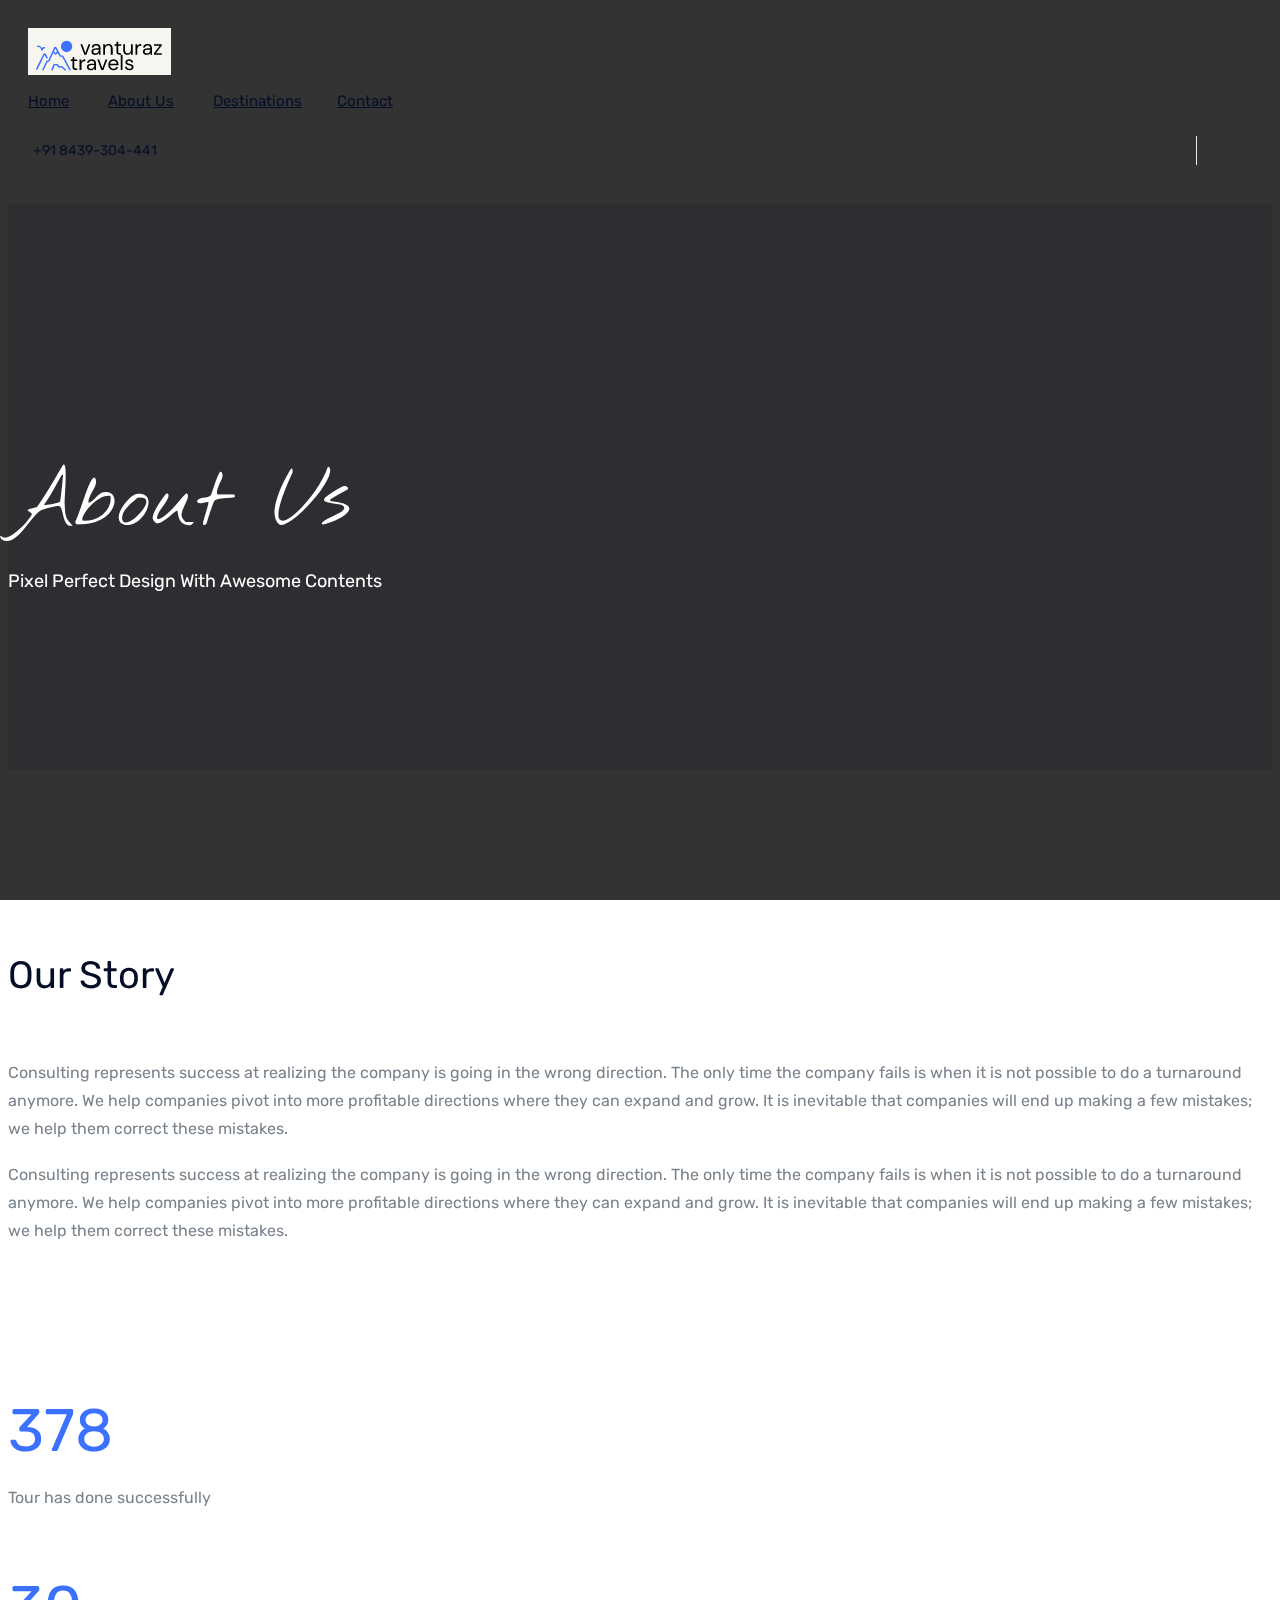
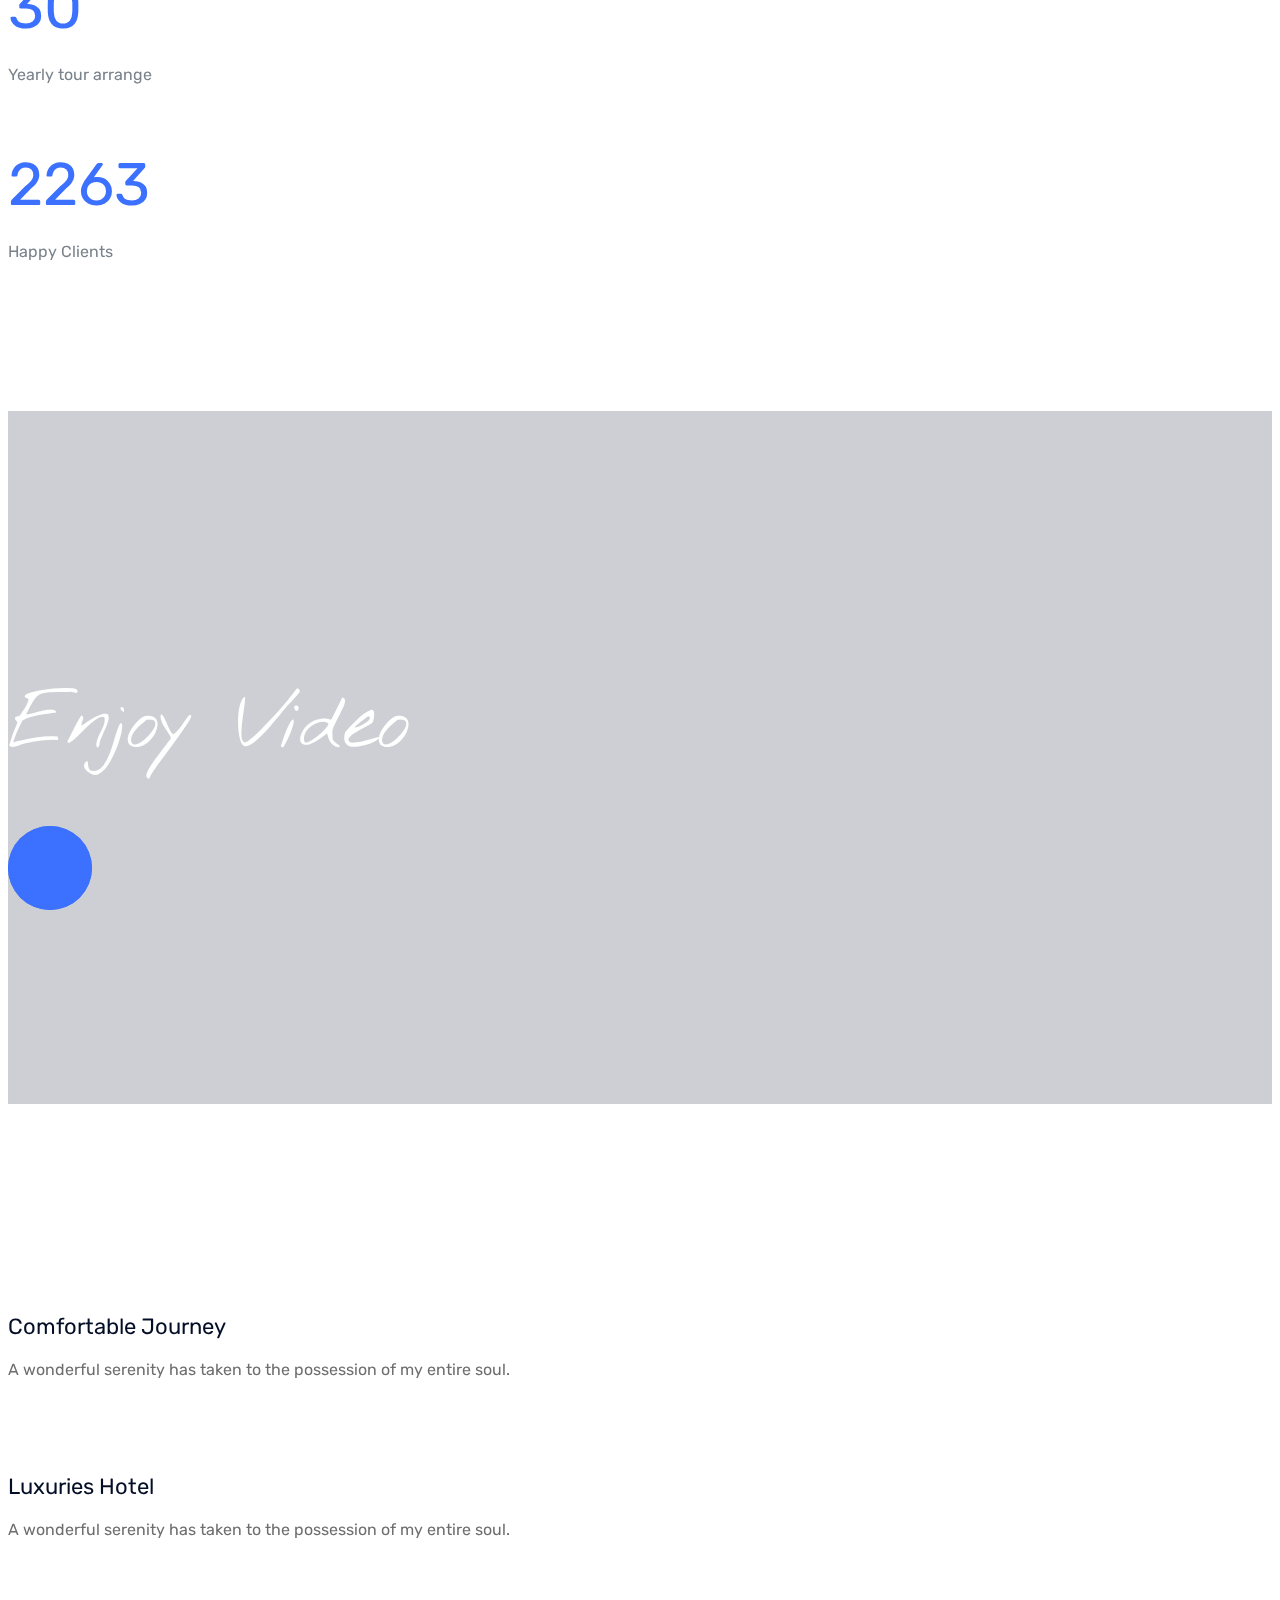
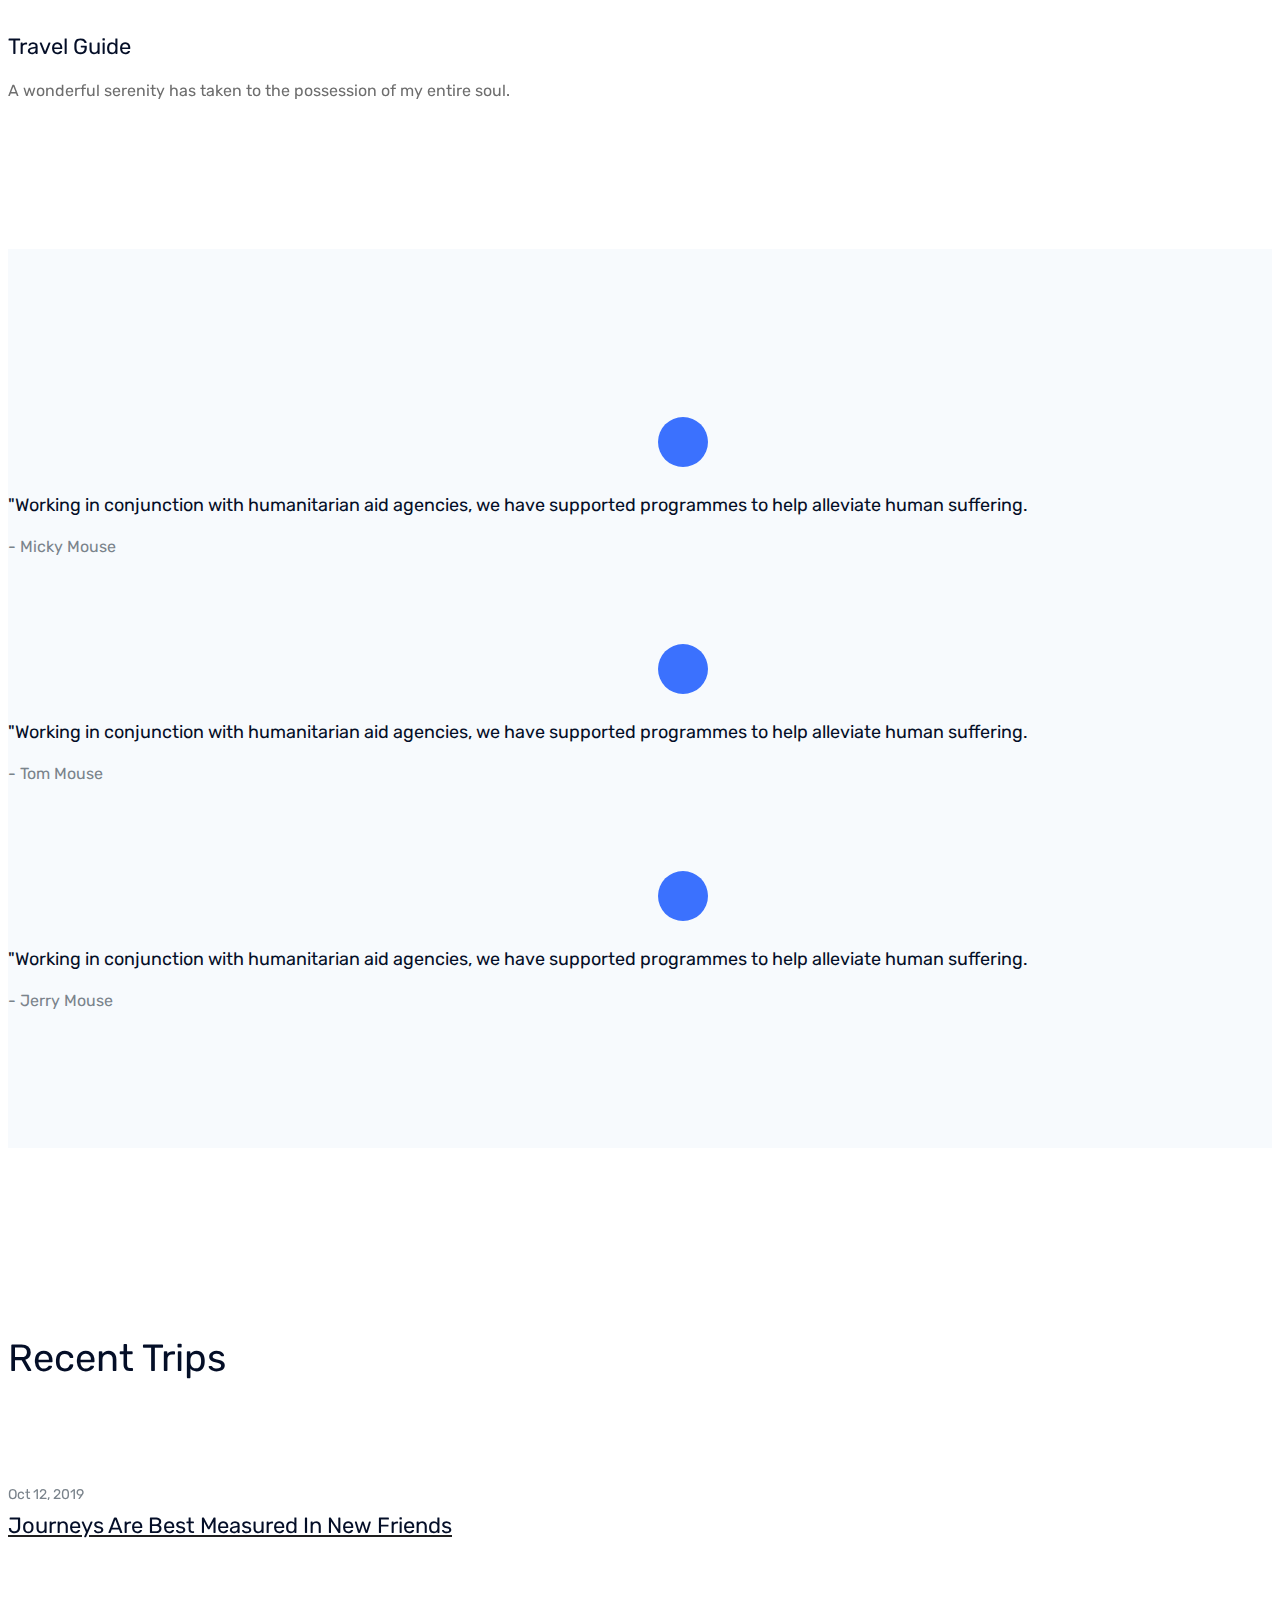
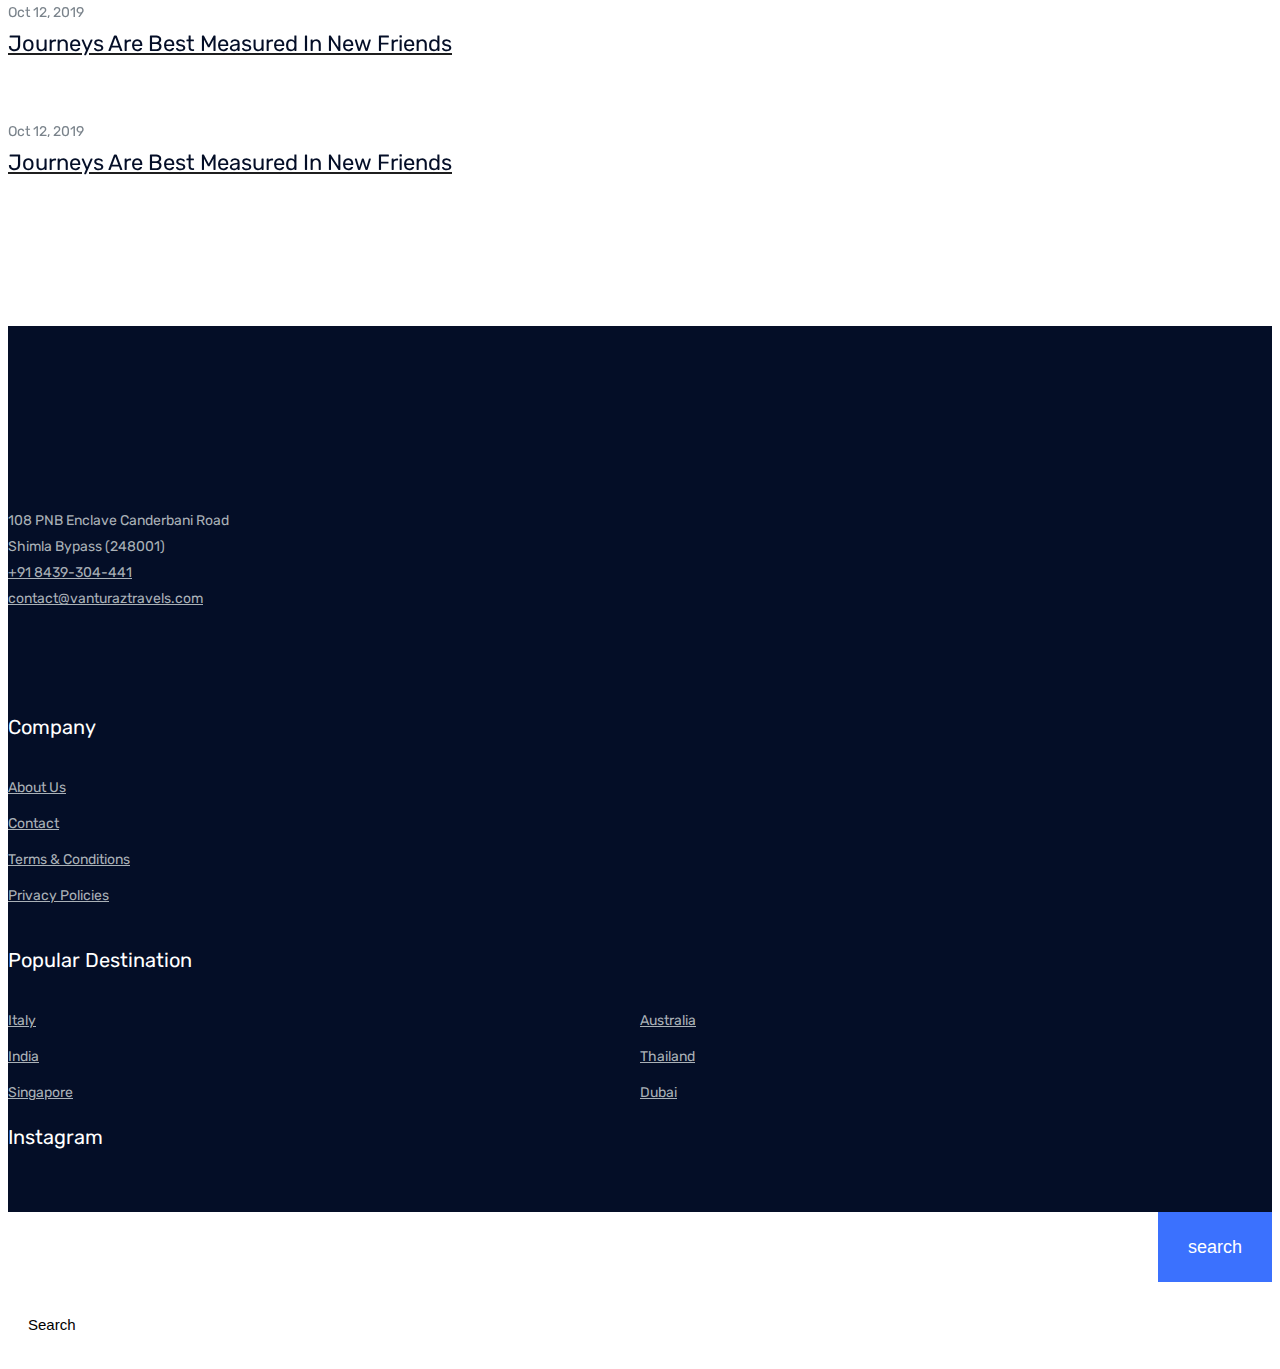
==== about.html @ b67395ca "Web Updates" ====
<!doctype html>
<html class="no-js" lang="zxx">

<head>
    <meta charset="utf-8">
    <meta http-equiv="x-ua-compatible" content="ie=edge">
    <title>Travelo</title>
    <meta name="description" content="">
    <meta name="viewport" content="width=device-width, initial-scale=1">

    <!-- <link rel="manifest" href="site.webmanifest"> -->
    <link rel="shortcut icon" type="image/x-icon" href="img/favicon.png">
    <!-- Place favicon.ico in the root directory -->

    <!-- CSS here -->
    <link rel="stylesheet" href="css/bootstrap.min.css">
    <link rel="stylesheet" href="css/owl.carousel.min.css">
    <link rel="stylesheet" href="css/magnific-popup.css">
    <link rel="stylesheet" href="css/font-awesome.min.css">
    <link rel="stylesheet" href="css/themify-icons.css">
    <link rel="stylesheet" href="css/nice-select.css">
    <link rel="stylesheet" href="css/flaticon.css">
    <link rel="stylesheet" href="css/gijgo.css">
    <link rel="stylesheet" href="css/animate.css">
    <link rel="stylesheet" href="css/slick.css">
    <link rel="stylesheet" href="css/slicknav.css">
    <link rel="stylesheet" href="https://ajax.googleapis.com/ajax/libs/jqueryui/1.11.2/themes/smoothness/jquery-ui.css">

    <link rel="stylesheet" href="css/style.css">
    <!-- <link rel="stylesheet" href="css/responsive.css"> -->
</head>

<body>
    <!--[if lte IE 9]>
            <p class="browserupgrade">You are using an <strong>outdated</strong> browser. Please <a href="https://browsehappy.com/">upgrade your browser</a> to improve your experience and security.</p>
        <![endif]-->

    <!-- header-start -->
    <header>
        <div class="header-area ">
            <div id="sticky-header" class="main-header-area">
                <div class="container-fluid">
                    <div class="header_bottom_border">
                        <div class="row align-items-center">
                            <div class="col-xl-2 col-lg-2">
                                <div class="logo">
                                    <a href="index.html">
                                        <img src="img/logo.png" alt="">
                                    </a>
                                </div>
                            </div>
                            <div class="col-xl-6 col-lg-6">
                                <div class="main-menu  d-none d-lg-block">
                                    <nav>
                                        <ul id="navigation">
                                            <li><a class="active" href="index.html">Home</a></li>
                                            <li><a href="about.html">About Us</a></li>
                                            <li><a class="" href="travel-destination.html">Destinations</a></l /li>
                                                <!-- <li><a href="#">pages <i class="ti-angle-down"></i></a>
                                                    <ul class="submenu">
                                                            <li><a href="destination_details.html">Destinations details</a></li>
                                                            <li><a href="elements.html">elements</a></li>
                                                    </ul>
                                                </li> -->
                                                <!-- <li><a href="#">blog <i class="ti-angle-down"></i></a>
                                                    <ul class="submenu">
                                                        <li><a href="blog.html">blog</a></li>
                                                        <li><a href="single-blog.html">single-blog</a></li>
                                                    </ul>
                                                </li> -->
                                            <li><a href="contact.html">Contact</a></li>
                                        </ul>
                                    </nav>
                                </div>
                            </div>
                            <div class="col-xl-4 col-lg-4 d-none d-lg-block">
                                <div class="social_wrap d-flex align-items-center justify-content-end">
                                    <div class="number">
                                        <p> <i class="fa fa-phone"></i> +91 8439-304-441</p>
                                    </div>
                                    <div class="social_links d-none d-xl-block">
                                        <ul>
                                            <li><a href="#"> <i class="fa fa-instagram"></i> </a></li>
                                            <li><a href="#"> <i class="fa fa-linkedin"></i> </a></li>
                                            <li><a href="#"> <i class="fa fa-facebook"></i> </a></li>
                                            <li><a href="#"> <i class="fa fa-google-plus"></i> </a></li>
                                        </ul>
                                    </div>
                                </div>
                            </div>
                            <!-- <div class="seach_icon">
                                    <a data-toggle="modal" data-target="#exampleModalCenter" href="#">
                                        <i class="fa fa-search"></i>
                                    </a>
                                </div> -->
                            <div class="col-12">
                                <div class="mobile_menu d-block d-lg-none"></div>
                            </div>
                        </div>
                    </div>
    
                </div>
            </div>
        </div>
    </header>
    <!-- header-end -->

    <!-- bradcam_area  -->
    <div class="bradcam_area bradcam_bg_3">
        <div class="container">
            <div class="row">
                <div class="col-xl-12">
                    <div class="bradcam_text text-center">
                        <h3>About Us</h3>
                        <p>Pixel perfect design with awesome contents</p>
                    </div>
                </div>
            </div>
        </div>
    </div>
    <!--/ bradcam_area  -->
    
    <div class="about_story">
        <div class="container">
            <div class="row">
                <div class="col-lg-12">
                    <div class="story_heading">
                        <h3>Our Story</h3>
                    </div>
                    <div class="row">
                        <div class="col-lg-11 offset-lg-1">
                            <div class="story_info">
                                <div class="row">
                                    <div class="col-lg-9">
                                        <p>Consulting represents success at realizing the company is going in the wrong direction. The only time the company fails is when it is not possible to do a turnaround anymore. We help companies pivot into more profitable directions where they can expand and grow. It is inevitable that companies will end up making a few mistakes; we help them correct these mistakes.</p>
                                <p>Consulting represents success at realizing the company is going in the wrong direction. The only time the company fails is when it is not possible to do a turnaround anymore. We help companies pivot into more profitable directions where they can expand and grow. It is inevitable that companies will end up making a few mistakes; we help them correct these mistakes.</p>
                                    </div>
                                </div>
                            </div>
                            <div class="story_thumb">
                                <div class="row">
                                    <div class="col-lg-5 col-md-6">
                                        <div class="thumb padd_1">
                                            <img src="img/about/1.png" alt="">
                                        </div>
                                    </div>
                                    <div class="col-lg-6 col-md-6">
                                        <div class="thumb">
                                            <img src="img/about/2.png" alt="">
                                        </div>
                                    </div>
                                </div>
                            </div>
                            <div class="counter_wrap">
                                <div class="row">
                                    <div class="col-lg-4 col-md-4">
                                        <div class="single_counter text-center">
                                            <h3  class="counter">378</h3>
                                            <p>Tour has done successfully</p>
                                        </div>
                                    </div>
                                    <div class="col-lg-4 col-md-4">
                                        <div class="single_counter text-center">
                                            <h3 class="counter">30</h3>
                                            <p>Yearly tour arrange</p>
                                        </div>
                                    </div>
                                    <div class="col-lg-4 col-md-4">
                                        <div class="single_counter text-center">
                                            <h3 class="counter">2263</h3>
                                            <p>Happy Clients</p>
                                        </div>
                                    </div>
                                </div>
                            </div>
                        </div>
                    </div>
                </div>
            </div>
        </div>
    </div>

    <div class="video_area video_bg overlay">
        <div class="container">
            <div class="row">
                <div class="col-lg-12">
                    <div class="video_wrap text-center">
                        <h3>Enjoy Video</h3>
                        <div class="video_icon">
                            <a class="popup-video video_play_button" href="https://www.youtube.com/watch?v=f59dDEk57i0">
                                <i class="fa fa-play"></i>
                            </a>
                        </div>
                    </div>
                </div>
            </div>
        </div>
    </div>


    <div class="travel_variation_area">
        <div class="container">
            <div class="row">
                <div class="col-lg-4 col-md-6">
                    <div class="single_travel text-center">
                        <div class="icon">
                            <img src="img/svg_icon/1.svg" alt="">
                        </div>
                        <h3>Comfortable Journey</h3>
                        <p>A wonderful serenity has taken to the possession of my entire soul.</p>
                    </div>
                </div>
                <div class="col-lg-4 col-md-6">
                    <div class="single_travel text-center">
                        <div class="icon">
                            <img src="img/svg_icon/2.svg" alt="">
                        </div>
                        <h3>Luxuries Hotel</h3>
                        <p>A wonderful serenity has taken to the possession of my entire soul.</p>
                    </div>
                </div>
                <div class="col-lg-4 col-md-6">
                    <div class="single_travel text-center">
                        <div class="icon">
                            <img src="img/svg_icon/3.svg" alt="">
                        </div>
                        <h3>Travel Guide</h3>
                        <p>A wonderful serenity has taken to the possession of my entire soul.</p>
                    </div>
                </div>
            </div>
        </div>
    </div>


    <!-- testimonial_area  -->
    <div class="testimonial_area">
        <div class="container">
            <div class="row">
                <div class="col-xl-12">
                    <div class="testmonial_active owl-carousel">
                        <div class="single_carousel">
                            <div class="row justify-content-center">
                                <div class="col-lg-8">
                                    <div class="single_testmonial text-center">
                                        <div class="author_thumb">
                                            <img src="img/testmonial/author.png" alt="">
                                        </div>
                                        <p>"Working in conjunction with humanitarian aid agencies, we have supported programmes to help alleviate human suffering.</p>
                                        <div class="testmonial_author">
                                            <h3>- Micky Mouse</h3>
                                        </div>
                                    </div>
                                </div>
                            </div>
                        </div>
                        <div class="single_carousel">
                            <div class="row justify-content-center">
                                <div class="col-lg-8">
                                    <div class="single_testmonial text-center">
                                        <div class="author_thumb">
                                            <img src="img/testmonial/author.png" alt="">
                                        </div>
                                        <p>"Working in conjunction with humanitarian aid agencies, we have supported programmes to help alleviate human suffering.</p>
                                        <div class="testmonial_author">
                                            <h3>- Tom Mouse</h3>
                                        </div>
                                    </div>
                                </div>
                            </div>
                        </div>
                        <div class="single_carousel">
                            <div class="row justify-content-center">
                                <div class="col-lg-8">
                                    <div class="single_testmonial text-center">
                                        <div class="author_thumb">
                                            <img src="img/testmonial/author.png" alt="">
                                        </div>
                                        <p>"Working in conjunction with humanitarian aid agencies, we have supported programmes to help alleviate human suffering.</p>
                                        <div class="testmonial_author">
                                            <h3>- Jerry Mouse</h3>
                                        </div>
                                    </div>
                                </div>
                            </div>
                        </div>
                    </div>
                </div>
            </div>
        </div>
    </div>
    <!-- /testimonial_area  -->


    <div class="recent_trip_area">
        <div class="container">
            <div class="row justify-content-center">
                <div class="col-lg-6">
                    <div class="section_title text-center mb_70">
                        <h3>Recent Trips</h3>
                    </div>
                </div>
            </div>
            <div class="row">
                <div class="col-lg-4 col-md-6">
                    <div class="single_trip">
                        <div class="thumb">
                            <img src="img/trip/1.png" alt="">
                        </div>
                        <div class="info">
                            <div class="date">
                                <span>Oct 12, 2019</span>
                            </div>
                            <a href="#">
                                <h3>Journeys Are Best Measured In
                                    New Friends</h3>
                            </a>
                        </div>
                    </div>
                </div>
                <div class="col-lg-4 col-md-6">
                    <div class="single_trip">
                        <div class="thumb">
                            <img src="img/trip/2.png" alt="">
                        </div>
                        <div class="info">
                            <div class="date">
                                <span>Oct 12, 2019</span>
                            </div>
                            <a href="#">
                                <h3>Journeys Are Best Measured In
                                    New Friends</h3>
                            </a>
                        </div>
                    </div>
                </div>
                <div class="col-lg-4 col-md-6">
                    <div class="single_trip">
                        <div class="thumb">
                            <img src="img/trip/3.png" alt="">
                        </div>
                        <div class="info">
                            <div class="date">
                                <span>Oct 12, 2019</span>
                            </div>
                            <a href="#">
                                <h3>Journeys Are Best Measured In
                                    New Friends</h3>
                            </a>
                        </div>
                    </div>
                </div>
            </div>
        </div>
    </div>



    <footer class="footer">
        <div class="footer_top">
            <div class="container">
                <div class="row">
                    <div class="col-xl-4 col-md-6 col-lg-4 ">
                        <div class="footer_widget">
                            <div class="footer_logo">
                                <a href="#">
                                    <img src="img/footer_logo.png" alt="">
                                </a>
                            </div>
                            <p>108 PNB Enclave Canderbani Road <br> Shimla Bypass (248001) <br>
                                <a href="#">+91 8439-304-441</a> <br>
                                <a href="#">contact@vanturaztravels.com</a>
                            </p>
                            <div class="socail_links">
                                <ul>
                                    <li>
                                        <a href="#">
                                            <i class="ti-facebook"></i>
                                        </a>
                                    </li>
                                    <li>
                                        <a href="#">
                                            <i class="ti-twitter-alt"></i>
                                        </a>
                                    </li>
                                    <li>
                                        <a href="#">
                                            <i class="fa fa-instagram"></i>
                                        </a>
                                    </li>
                                    <li>
                                        <a href="#">
                                            <i class="fa fa-pinterest"></i>
                                        </a>
                                    </li>
                                    <li>
                                        <a href="#">
                                            <i class="fa fa-youtube-play"></i>
                                        </a>
                                    </li>
                                </ul>
                            </div>
    
                        </div>
                    </div>
                    <div class="col-xl-2 col-md-6 col-lg-2">
                        <div class="footer_widget">
                            <h3 class="footer_title">
                                Company
                            </h3>
                            <ul class="links">
                                <li><a href="#"> About Us</a></li>
                                <li><a href="#"> Contact</a></li>
                                <li><a href="#"> Terms & Conditions</a></li>
                                <li><a href="#"> Privacy Policies</a></li>
                            </ul>
                        </div>
                    </div>
                    <div class="col-xl-3 col-md-6 col-lg-3">
                        <div class="footer_widget">
                            <h3 class="footer_title">
                                Popular destination
                            </h3>
                            <ul class="links double_links">
                                <li><a href="travel-destination.html?dest=Italy">Italy</a></li>
                                <li><a href="travel-destination.html?dest=Australia">Australia</a></li>
                                <li><a href="travel-destination.html?dest=India">India</a></li>
                                <li><a href="travel-destination.html?dest=Thailand">Thailand</a></li>
                                <li><a href="travel-destination.html?dest=Singapore">Singapore</a></li>
                                <li><a href="travel-destination.html?dest=Dubai">Dubai</a></li>
                            </ul>
                        </div>
                    </div>
                    <div class="col-xl-3 col-md-6 col-lg-3">
                        <div class="footer_widget">
                            <h3 class="footer_title">
                                Instagram
                            </h3>
                            <div class="instagram_feed">
                                <div class="single_insta">
                                    <a href="#">
                                        <img src="img/instagram/1.png" alt="">
                                    </a>
                                </div>
                                <div class="single_insta">
                                    <a href="#">
                                        <img src="img/instagram/2.png" alt="">
                                    </a>
                                </div>
                                <div class="single_insta">
                                    <a href="#">
                                        <img src="img/instagram/3.png" alt="">
                                    </a>
                                </div>
                                <div class="single_insta">
                                    <a href="#">
                                        <img src="img/instagram/4.png" alt="">
                                    </a>
                                </div>
                                <div class="single_insta">
                                    <a href="#">
                                        <img src="img/instagram/5.png" alt="">
                                    </a>
                                </div>
                                <div class="single_insta">
                                    <a href="#">
                                        <img src="img/instagram/6.png" alt="">
                                    </a>
                                </div>
                            </div>
                        </div>
                    </div>
                </div>
            </div>
        </div>
    </footer>


  <!-- Modal -->
  <div class="modal fade custom_search_pop" id="exampleModalCenter" tabindex="-1" role="dialog" aria-labelledby="exampleModalCenterTitle" aria-hidden="true">
    <div class="modal-dialog modal-dialog-centered" role="document">
      <div class="modal-content">
        <div class="serch_form">
            <input type="text" placeholder="Search" >
            <button type="submit">search</button>
        </div>
      </div>
    </div>
  </div>
    <!-- link that opens popup -->
<!--     
    <script src="https://cdnjs.cloudflare.com/ajax/libs/jquery/3.2.1/jquery.min.js"></script>
    <script src="https://static.codepen.io/assets/common/stopExecutionOnTimeout-de7e2ef6bfefd24b79a3f68b414b87b8db5b08439cac3f1012092b2290c719cd.js"></script>

    <script src=" https://cdnjs.cloudflare.com/ajax/libs/jqueryui/1.12.1/jquery-ui.min.js"> </script> -->
    <!-- JS here -->
    <script src="js/vendor/modernizr-3.5.0.min.js"></script>
    <script src="js/vendor/jquery-1.12.4.min.js"></script>
    <script src="js/popper.min.js"></script>
    <script src="js/bootstrap.min.js"></script>
    <script src="js/owl.carousel.min.js"></script>
    <script src="js/isotope.pkgd.min.js"></script>
    <script src="js/ajax-form.js"></script>
    <script src="js/waypoints.min.js"></script>
    <script src="js/jquery.counterup.min.js"></script>
    <script src="js/imagesloaded.pkgd.min.js"></script>
    <script src="js/scrollIt.js"></script>
    <script src="js/jquery.scrollUp.min.js"></script>
    <script src="js/wow.min.js"></script>
    <script src="js/nice-select.min.js"></script>
    <script src="js/jquery.slicknav.min.js"></script>
    <script src="js/jquery.magnific-popup.min.js"></script>
    <script src="js/plugins.js"></script>
    <script src="js/gijgo.min.js"></script>
    <script src="js/slick.min.js"></script>
   

    
    <!--contact js-->
    <script src="js/contact.js"></script>
    <script src="js/jquery.ajaxchimp.min.js"></script>
    <script src="js/jquery.form.js"></script>
    <script src="js/jquery.validate.min.js"></script>
    <script src="js/mail-script.js"></script>


    <script src="js/main.js"></script>
    <script>
        $('#datepicker').datepicker({
            iconsLibrary: 'fontawesome',
            icons: {
             rightIcon: '<span class="fa fa-caret-down"></span>'
         }
        });
    </script>
</body>

</html>
---- css/style.css ----
@import url("https://fonts.googleapis.com/css?family=Nothing+You+Could+Do|Rubik:300,300i,400,400i,500,500i,700,700i,900,900i&display=swap");
@import url("https://fonts.googleapis.com/css?family=Nothing+You+Could+Do|Rubik:300,300i,400,400i,500,500i,700,700i,900,900i&display=swap");
/* line 1, ../../Arafath/CL/December/231. Travel-02/HTML/scss/_extend.scss */
.flex-center-start {
  display: -webkit-box;
  display: -ms-flexbox;
  display: flex;
  -webkit-box-align: center;
  -ms-flex-align: center;
  align-items: center;
  -webkit-box-pack: start;
  -ms-flex-pack: start;
  justify-content: start;
}

/* Normal desktop :1200px. */
/* Normal desktop :992px. */
/* Tablet desktop :768px. */
/* small mobile :320px. */
/* Large Mobile :480px. */
/* 1. Theme default css */
/* Normal desktop :1200px. */
/* Normal desktop :992px. */
/* Tablet desktop :768px. */
/* small mobile :320px. */
/* Large Mobile :480px. */
/* line 6, ../../Arafath/CL/December/231. Travel-02/HTML/scss/theme-default.scss */
body {
  font-family: "Rubik", sans-serif;
  font-weight: normal;
  font-style: normal;
}

/* line 13, ../../Arafath/CL/December/231. Travel-02/HTML/scss/theme-default.scss */
.img {
  max-width: 100%;
  -webkit-transition: 0.3s;
  -moz-transition: 0.3s;
  -o-transition: 0.3s;
  transition: 0.3s;
}

/* line 17, ../../Arafath/CL/December/231. Travel-02/HTML/scss/theme-default.scss */
a,
.button {
  -webkit-transition: 0.3s;
  -moz-transition: 0.3s;
  -o-transition: 0.3s;
  transition: 0.3s;
}

/* line 21, ../../Arafath/CL/December/231. Travel-02/HTML/scss/theme-default.scss */
a:focus,
.button:focus, button:focus {
  text-decoration: none;
  outline: none;
}

/* line 26, ../../Arafath/CL/December/231. Travel-02/HTML/scss/theme-default.scss */
a:focus {
  text-decoration: none;
}

/* line 29, ../../Arafath/CL/December/231. Travel-02/HTML/scss/theme-default.scss */
a:focus,
a:hover,
.portfolio-cat a:hover,
.footer -menu li a:hover {
  text-decoration: none;
}

/* line 35, ../../Arafath/CL/December/231. Travel-02/HTML/scss/theme-default.scss */
a,
button {
  color: #1F1F1F;
  outline: medium none;
}

/* line 40, ../../Arafath/CL/December/231. Travel-02/HTML/scss/theme-default.scss */
h1, h2, h3, h4, h5 {
  font-family: "Rubik", sans-serif;
  color: #001D38;
}

/* line 44, ../../Arafath/CL/December/231. Travel-02/HTML/scss/theme-default.scss */
h1 a,
h2 a,
h3 a,
h4 a,
h5 a,
h6 a {
  color: inherit;
}

/* line 53, ../../Arafath/CL/December/231. Travel-02/HTML/scss/theme-default.scss */
ul {
  margin: 0px;
  padding: 0px;
}

/* line 57, ../../Arafath/CL/December/231. Travel-02/HTML/scss/theme-default.scss */
li {
  list-style: none;
}

/* line 60, ../../Arafath/CL/December/231. Travel-02/HTML/scss/theme-default.scss */
p {
  font-size: 16px;
  font-weight: 400;
  line-height: 28px;
  color: #7A838B;
  margin-bottom: 0px;
  font-family: "Rubik", sans-serif;
}

/* line 69, ../../Arafath/CL/December/231. Travel-02/HTML/scss/theme-default.scss */
label {
  color: #7e7e7e;
  cursor: pointer;
  font-size: 14px;
  font-weight: 400;
}

/* line 75, ../../Arafath/CL/December/231. Travel-02/HTML/scss/theme-default.scss */
*::-moz-selection {
  background: #444;
  color: #fff;
  text-shadow: none;
}

/* line 80, ../../Arafath/CL/December/231. Travel-02/HTML/scss/theme-default.scss */
::-moz-selection {
  background: #444;
  color: #fff;
  text-shadow: none;
}

/* line 85, ../../Arafath/CL/December/231. Travel-02/HTML/scss/theme-default.scss */
::selection {
  background: #444;
  color: #fff;
  text-shadow: none;
}

/* line 90, ../../Arafath/CL/December/231. Travel-02/HTML/scss/theme-default.scss */
*::-webkit-input-placeholder {
  color: #cccccc;
  font-size: 14px;
  opacity: 1;
}

/* line 95, ../../Arafath/CL/December/231. Travel-02/HTML/scss/theme-default.scss */
*:-ms-input-placeholder {
  color: #cccccc;
  font-size: 14px;
  opacity: 1;
}

/* line 100, ../../Arafath/CL/December/231. Travel-02/HTML/scss/theme-default.scss */
*::-ms-input-placeholder {
  color: #cccccc;
  font-size: 14px;
  opacity: 1;
}

/* line 105, ../../Arafath/CL/December/231. Travel-02/HTML/scss/theme-default.scss */
*::placeholder {
  color: #cccccc;
  font-size: 14px;
  opacity: 1;
}

/* line 111, ../../Arafath/CL/December/231. Travel-02/HTML/scss/theme-default.scss */
h3 {
  font-size: 24px;
}

/* line 115, ../../Arafath/CL/December/231. Travel-02/HTML/scss/theme-default.scss */
.mb-65 {
  margin-bottom: 67px;
}

/* line 119, ../../Arafath/CL/December/231. Travel-02/HTML/scss/theme-default.scss */
.black-bg {
  background: #020c26 !important;
}

/* line 123, ../../Arafath/CL/December/231. Travel-02/HTML/scss/theme-default.scss */
.white-bg {
  background: #ffffff;
}

/* line 126, ../../Arafath/CL/December/231. Travel-02/HTML/scss/theme-default.scss */
.gray-bg {
  background: #f5f5f5;
}

/* line 131, ../../Arafath/CL/December/231. Travel-02/HTML/scss/theme-default.scss */
.bg-img-1 {
  background-image: url(../img/slider/slider-img-1.jpg);
}

/* line 134, ../../Arafath/CL/December/231. Travel-02/HTML/scss/theme-default.scss */
.bg-img-2 {
  background-image: url(../img/background-img/bg-img-2.jpg);
}

/* line 137, ../../Arafath/CL/December/231. Travel-02/HTML/scss/theme-default.scss */
.cta-bg-1 {
  background-image: url(../img/background-img/bg-img-3.jpg);
}

/* line 142, ../../Arafath/CL/December/231. Travel-02/HTML/scss/theme-default.scss */
.overlay {
  position: relative;
  z-index: 0;
}

/* line 146, ../../Arafath/CL/December/231. Travel-02/HTML/scss/theme-default.scss */
.overlay::before {
  position: absolute;
  content: "";
  background-color: #040E27;
  top: 0;
  left: 0;
  width: 100%;
  height: 100%;
  z-index: -1;
  opacity: .1;
}

/* line 158, ../../Arafath/CL/December/231. Travel-02/HTML/scss/theme-default.scss */
.overlay2 {
  position: relative;
  z-index: 0;
}

/* line 162, ../../Arafath/CL/December/231. Travel-02/HTML/scss/theme-default.scss */
.overlay2::before {
  position: absolute;
  content: "";
  background-color: #001D38;
  top: 0;
  left: 0;
  width: 100%;
  height: 100%;
  z-index: -1;
  opacity: 0.6;
}

/* line 174, ../../Arafath/CL/December/231. Travel-02/HTML/scss/theme-default.scss */
.overlay_03 {
  position: relative;
  z-index: 0;
}

/* line 178, ../../Arafath/CL/December/231. Travel-02/HTML/scss/theme-default.scss */
.overlay_03::before {
  position: absolute;
  width: 100%;
  height: 100%;
  left: 0;
  top: 0;
  background: #001D38;
  opacity: .6;
  content: '';
  z-index: -1;
}

/* line 191, ../../Arafath/CL/December/231. Travel-02/HTML/scss/theme-default.scss */
.bradcam_overlay {
  position: relative;
  z-index: 0;
}

/* line 195, ../../Arafath/CL/December/231. Travel-02/HTML/scss/theme-default.scss */
.bradcam_overlay::before {
  position: absolute;
  content: "";
  /* Permalink - use to edit and share this gradient: https://colorzilla.com/gradient-editor/#5db2ff+0,7db9e8+100&1+24,0+96 */
  background: -moz-linear-gradient(left, #5db2ff 0%, #65b4f9 24%, rgba(124, 185, 233, 0) 96%, rgba(125, 185, 232, 0) 100%);
  /* FF3.6-15 */
  background: -webkit-linear-gradient(left, #5db2ff 0%, #65b4f9 24%, rgba(124, 185, 233, 0) 96%, rgba(125, 185, 232, 0) 100%);
  /* Chrome10-25,Safari5.1-6 */
  background: linear-gradient(to right, #5db2ff 0%, #65b4f9 24%, rgba(124, 185, 233, 0) 96%, rgba(125, 185, 232, 0) 100%);
  /* W3C, IE10+, FF16+, Chrome26+, Opera12+, Safari7+ */
  filter: progid:DXImageTransform.Microsoft.gradient( startColorstr='#5db2ff', endColorstr='#007db9e8',GradientType=1 );
  /* IE6-9 */
  top: 0;
  left: 0;
  width: 100%;
  height: 100%;
  z-index: -1;
  opacity: 1;
}

/* line 211, ../../Arafath/CL/December/231. Travel-02/HTML/scss/theme-default.scss */
.section-padding {
  padding-top: 120px;
  padding-bottom: 120px;
}

/* line 215, ../../Arafath/CL/December/231. Travel-02/HTML/scss/theme-default.scss */
.pt-120 {
  padding-top: 120px;
}

/* button style */
/* line 221, ../../Arafath/CL/December/231. Travel-02/HTML/scss/theme-default.scss */
.owl-carousel .owl-nav div {
  background: transparent;
  height: 50px;
  left: 0px;
  position: absolute;
  text-align: center;
  top: 50%;
  -webkit-transform: translateY(-50%);
  -ms-transform: translateY(-50%);
  transform: translateY(-50%);
  -webkit-transition: all 0.3s ease 0s;
  -o-transition: all 0.3s ease 0s;
  transition: all 0.3s ease 0s;
  width: 50px;
  color: #707070;
  background-color: transparent;
  -webkit-border-radius: 50%;
  -moz-border-radius: 50%;
  border-radius: 50%;
  left: 50px;
  font-size: 15px;
  line-height: 50px;
  border: 1px solid #4D6174;
  left: 150px;
  color: #fff;
}

/* line 249, ../../Arafath/CL/December/231. Travel-02/HTML/scss/theme-default.scss */
.owl-carousel .owl-nav div.owl-next {
  left: auto;
  right: 150px;
}

/* line 254, ../../Arafath/CL/December/231. Travel-02/HTML/scss/theme-default.scss */
.owl-carousel .owl-nav div.owl-next i {
  position: relative;
  right: 0;
}

/* line 261, ../../Arafath/CL/December/231. Travel-02/HTML/scss/theme-default.scss */
.owl-carousel .owl-nav div.owl-prev i {
  position: relative;
  top: 0px;
}

/* line 271, ../../Arafath/CL/December/231. Travel-02/HTML/scss/theme-default.scss */
.owl-carousel:hover .owl-nav div {
  opacity: 1;
  visibility: visible;
}

/* line 274, ../../Arafath/CL/December/231. Travel-02/HTML/scss/theme-default.scss */
.owl-carousel:hover .owl-nav div:hover {
  color: #fff;
  background: #001D38;
  border: 1px solid transparent;
}

/* line 284, ../../Arafath/CL/December/231. Travel-02/HTML/scss/theme-default.scss */
.mb-20px {
  margin-bottom: 20px;
}

/* line 288, ../../Arafath/CL/December/231. Travel-02/HTML/scss/theme-default.scss */
.mb-55 {
  margin-bottom: 55px;
}

/* line 291, ../../Arafath/CL/December/231. Travel-02/HTML/scss/theme-default.scss */
.mb-40 {
  margin-bottom: 40px;
}

/* line 294, ../../Arafath/CL/December/231. Travel-02/HTML/scss/theme-default.scss */
.mb-20 {
  margin-bottom: 20px;
}

/* line 299, ../../Arafath/CL/December/231. Travel-02/HTML/scss/theme-default.scss */
.mb-60 {
  margin-bottom: 50px !important;
}

/* line 303, ../../Arafath/CL/December/231. Travel-02/HTML/scss/theme-default.scss */
.modal-backdrop {
  position: fixed;
  top: 0;
  right: 0;
  bottom: 0;
  left: 0;
  z-index: 999;
  background-color: #000;
}

/* line 315, ../../Arafath/CL/December/231. Travel-02/HTML/scss/theme-default.scss */
.custom_search_pop .modal-content .serch_form {
  position: relative;
}

/* line 317, ../../Arafath/CL/December/231. Travel-02/HTML/scss/theme-default.scss */
.custom_search_pop .modal-content .serch_form input {
  width: 100%;
  height: 70px;
  background: #fff;
  border: none;
  padding-left: 20px;
  color: #000;
  font-size: 15px;
  padding-right: 120px;
}

@media (max-width: 767px) {
  /* line 317, ../../Arafath/CL/December/231. Travel-02/HTML/scss/theme-default.scss */
  .custom_search_pop .modal-content .serch_form input {
    height: 50px;
  }
}

/* line 329, ../../Arafath/CL/December/231. Travel-02/HTML/scss/theme-default.scss */
.custom_search_pop .modal-content .serch_form input::placeholder {
  color: #000;
  font-size: 15px;
}

/* line 333, ../../Arafath/CL/December/231. Travel-02/HTML/scss/theme-default.scss */
.custom_search_pop .modal-content .serch_form input:focus {
  outline: none;
}

/* line 337, ../../Arafath/CL/December/231. Travel-02/HTML/scss/theme-default.scss */
.custom_search_pop .modal-content .serch_form button {
  position: absolute;
  right: 0;
  top: 0;
  font-size: 18px;
  height: 100%;
  padding: 20px;
  color: #fff;
  background: #3b71fe;
  display: inline-block;
  border: none;
  line-height: 50px;
  height: 70px;
  padding: 0 30px;
  cursor: pointer;
}

@media (max-width: 767px) {
  /* line 337, ../../Arafath/CL/December/231. Travel-02/HTML/scss/theme-default.scss */
  .custom_search_pop .modal-content .serch_form button {
    height: 50px;
  }
}

/* line 359, ../../Arafath/CL/December/231. Travel-02/HTML/scss/theme-default.scss */
.modal::before {
  left: 0;
  top: 0;
  width: 100%;
  height: 100%;
  background: #000;
  z-index: 1062;
  opacity: 1;
  position: fixed;
  content: '';
  opacity: .8;
  z-index: -1;
}

/* line 1, ../../Arafath/CL/December/231. Travel-02/HTML/scss/_btn.scss */
.boxed-btn {
  background: #3b71fe;
  color: #fff;
  display: inline-block;
  padding: 14px 44px;
  font-family: "Rubik", sans-serif;
  font-size: 14px;
  font-weight: 400;
  border: 0;
  border: 1px solid #3b71fe;
  text-align: center;
  color: #fff !important;
  text-transform: uppercase;
  cursor: pointer;
}

/* line 16, ../../Arafath/CL/December/231. Travel-02/HTML/scss/_btn.scss */
.boxed-btn:hover {
  background: #3b71fe;
  color: #fff !important;
  border: 1px solid #3b71fe;
}

/* line 21, ../../Arafath/CL/December/231. Travel-02/HTML/scss/_btn.scss */
.boxed-btn:focus {
  outline: none;
}

/* line 24, ../../Arafath/CL/December/231. Travel-02/HTML/scss/_btn.scss */
.boxed-btn.large-width {
  width: 220px;
}

/* line 28, ../../Arafath/CL/December/231. Travel-02/HTML/scss/_btn.scss */
.boxed-btn3 {
  background: #3b71fe;
  color: #fff;
  display: inline-block;
  padding: 18px 41px;
  font-family: "Rubik", sans-serif;
  font-size: 16px;
  font-weight: 500;
  border: 0;
  -webkit-border-radius: 5px;
  -moz-border-radius: 5px;
  border-radius: 5px;
  text-align: center;
  text-transform: capitalize;
  -webkit-transition: 0.3s;
  -moz-transition: 0.3s;
  -o-transition: 0.3s;
  transition: 0.3s;
  cursor: pointer;
}

/* line 42, ../../Arafath/CL/December/231. Travel-02/HTML/scss/_btn.scss */
.boxed-btn3:hover {
  background: #3b71fe;
  color: #fff !important;
}

/* line 46, ../../Arafath/CL/December/231. Travel-02/HTML/scss/_btn.scss */
.boxed-btn3:focus {
  outline: none;
}

/* line 49, ../../Arafath/CL/December/231. Travel-02/HTML/scss/_btn.scss */
.boxed-btn3.large-width {
  width: 220px;
}

/* line 53, ../../Arafath/CL/December/231. Travel-02/HTML/scss/_btn.scss */
.boxed-btn4 {
  background: #3b71fe;
  color: #fff;
  display: inline-block;
  padding: 13px 39px;
  font-family: "Rubik", sans-serif;
  font-size: 16px;
  font-weight: 500;
  border: 0;
  -webkit-border-radius: 5px;
  -moz-border-radius: 5px;
  border-radius: 5px;
  text-align: center;
  text-transform: capitalize;
  -webkit-transition: 0.3s;
  -moz-transition: 0.3s;
  -o-transition: 0.3s;
  transition: 0.3s;
  cursor: pointer;
}

/* line 67, ../../Arafath/CL/December/231. Travel-02/HTML/scss/_btn.scss */
.boxed-btn4:hover {
  background: #3b71fe;
  color: #fff !important;
}

/* line 71, ../../Arafath/CL/December/231. Travel-02/HTML/scss/_btn.scss */
.boxed-btn4:focus {
  outline: none;
}

/* line 74, ../../Arafath/CL/December/231. Travel-02/HTML/scss/_btn.scss */
.boxed-btn4.large-width {
  width: 220px;
}

/* line 2, ../../Arafath/CL/December/231. Travel-02/HTML/scss/_section_title.scss */
.section_title h3 {
  font-size: 38px;
  font-weight: 400;
  color: #040E27;
  position: relative;
  z-index: 0;
  padding-bottom: 7px;
}

@media (max-width: 767px) {
  /* line 2, ../../Arafath/CL/December/231. Travel-02/HTML/scss/_section_title.scss */
  .section_title h3 {
    font-size: 30px;
    line-height: 36px;
  }
}

@media (min-width: 768px) and (max-width: 991px) {
  /* line 2, ../../Arafath/CL/December/231. Travel-02/HTML/scss/_section_title.scss */
  .section_title h3 {
    font-size: 36px;
    line-height: 42px;
  }
}

@media (min-width: 992px) and (max-width: 1200px) {
  /* line 2, ../../Arafath/CL/December/231. Travel-02/HTML/scss/_section_title.scss */
  .section_title h3 {
    font-size: 35px;
    line-height: 42px;
  }
}

@media (max-width: 767px) {
  /* line 22, ../../Arafath/CL/December/231. Travel-02/HTML/scss/_section_title.scss */
  .section_title h3 br {
    display: none;
  }
}

@media (min-width: 768px) and (max-width: 991px) {
  /* line 22, ../../Arafath/CL/December/231. Travel-02/HTML/scss/_section_title.scss */
  .section_title h3 br {
    display: none;
  }
}

@media (min-width: 992px) and (max-width: 1200px) {
  /* line 22, ../../Arafath/CL/December/231. Travel-02/HTML/scss/_section_title.scss */
  .section_title h3 br {
    display: none;
  }
}

/* line 34, ../../Arafath/CL/December/231. Travel-02/HTML/scss/_section_title.scss */
.section_title p {
  font-size: 16px;
  color: #7A838B;
  line-height: 28px;
  margin-bottom: 0;
  font-weight: 400;
}

@media (max-width: 767px) {
  /* line 40, ../../Arafath/CL/December/231. Travel-02/HTML/scss/_section_title.scss */
  .section_title p br {
    display: none;
  }
}

/* line 48, ../../Arafath/CL/December/231. Travel-02/HTML/scss/_section_title.scss */
.section_title h4 {
  font-size: 22px;
  font-weight: 500;
  color: #001D38;
  padding-bottom: 21px;
}

/* line 54, ../../Arafath/CL/December/231. Travel-02/HTML/scss/_section_title.scss */
.mb-50 {
  margin-bottom: 50px;
}

@media (max-width: 767px) {
  /* line 54, ../../Arafath/CL/December/231. Travel-02/HTML/scss/_section_title.scss */
  .mb-50 {
    margin-bottom: 40px;
  }
}

/* line 61, ../../Arafath/CL/December/231. Travel-02/HTML/scss/_section_title.scss */
.mb_70 {
  margin-bottom: 62px;
}

@media (max-width: 767px) {
  /* line 61, ../../Arafath/CL/December/231. Travel-02/HTML/scss/_section_title.scss */
  .mb_70 {
    margin-bottom: 40px;
  }
}

@media (min-width: 768px) and (max-width: 991px) {
  /* line 61, ../../Arafath/CL/December/231. Travel-02/HTML/scss/_section_title.scss */
  .mb_70 {
    margin-bottom: 40px;
  }
}

@media (max-width: 767px) {
  /* line 4, ../../Arafath/CL/December/231. Travel-02/HTML/scss/_slick-nav.scss */
  .mobile_menu {
    position: absolute;
    right: 0px;
    width: 100%;
    z-index: 9;
  }
}

/* line 13, ../../Arafath/CL/December/231. Travel-02/HTML/scss/_slick-nav.scss */
.slicknav_menu .slicknav_nav {
  background: #fff;
  float: right;
  margin-top: 0;
  padding: 0;
  width: 95%;
  padding: 0;
  border-radius: 0px;
  margin-top: 5px;
  position: absolute;
  left: 0;
  right: 0;
  margin: auto;
  top: 11px;
}

/* line 28, ../../Arafath/CL/December/231. Travel-02/HTML/scss/_slick-nav.scss */
.slicknav_menu .slicknav_nav a:hover {
  background: transparent;
  color: #3b71fe;
}

/* line 32, ../../Arafath/CL/December/231. Travel-02/HTML/scss/_slick-nav.scss */
.slicknav_menu .slicknav_nav a.active {
  color: #3b71fe;
}

@media (max-width: 767px) {
  /* line 35, ../../Arafath/CL/December/231. Travel-02/HTML/scss/_slick-nav.scss */
  .slicknav_menu .slicknav_nav a i {
    display: none;
  }
}

@media (min-width: 768px) and (max-width: 991px) {
  /* line 35, ../../Arafath/CL/December/231. Travel-02/HTML/scss/_slick-nav.scss */
  .slicknav_menu .slicknav_nav a i {
    display: none;
  }
}

/* line 44, ../../Arafath/CL/December/231. Travel-02/HTML/scss/_slick-nav.scss */
.slicknav_menu .slicknav_nav .slicknav_btn {
  background-color: transparent;
  cursor: pointer;
  margin-bottom: 10px;
  margin-top: -40px;
  position: relative;
  z-index: 99;
  border: 1px solid #ddd;
  top: 3px;
  right: 5px;
  top: -36px;
}

/* line 55, ../../Arafath/CL/December/231. Travel-02/HTML/scss/_slick-nav.scss */
.slicknav_menu .slicknav_nav .slicknav_btn .slicknav_icon {
  margin-right: 6px;
  margin-top: 3px;
  position: relative;
  padding-bottom: 3px;
  top: -11px;
  right: -5px;
}

@media (max-width: 767px) {
  /* line 12, ../../Arafath/CL/December/231. Travel-02/HTML/scss/_slick-nav.scss */
  .slicknav_menu {
    margin-right: 0px;
  }
}

/* line 72, ../../Arafath/CL/December/231. Travel-02/HTML/scss/_slick-nav.scss */
.slicknav_nav .slicknav_arrow {
  float: right;
  font-size: 22px;
  position: relative;
  top: -9px;
}

/* line 78, ../../Arafath/CL/December/231. Travel-02/HTML/scss/_slick-nav.scss */
.slicknav_btn {
  background-color: transparent;
  cursor: pointer;
  margin-bottom: 10px;
  position: relative;
  z-index: 99;
  border: none;
  border-radius: 3px;
  top: 5px;
  padding: 5px;
  right: 5px;
  margin-top: -5px;
  top: -31px;
}

/* line 92, ../../Arafath/CL/December/231. Travel-02/HTML/scss/_slick-nav.scss */
.slicknav_btn {
  background-color: transparent;
  cursor: pointer;
  margin-bottom: 10px;
  position: relative;
  z-index: 99;
  border: none;
  border-radius: 3px;
  top: 5px;
  padding: 5px;
  right: 0;
  margin-top: -5px;
  top: -33px;
}

/* line 1, ../../Arafath/CL/December/231. Travel-02/HTML/scss/_header.scss */
.header-area {
  left: 0;
  right: 0;
  width: 100%;
  top: 0;
  z-index: 9;
  position: relative;
}

@media (max-width: 767px) {
  /* line 1, ../../Arafath/CL/December/231. Travel-02/HTML/scss/_header.scss */
  .header-area {
    padding-top: 0;
  }
}

@media (min-width: 768px) and (max-width: 991px) {
  /* line 1, ../../Arafath/CL/December/231. Travel-02/HTML/scss/_header.scss */
  .header-area {
    padding-top: 0;
  }
}

/* line 17, ../../Arafath/CL/December/231. Travel-02/HTML/scss/_header.scss */
.header-area .main-header-area {
  background: #fff;
  background: transparent;
  padding: 25px 100px 25px 35px;
}

/* line 21, ../../Arafath/CL/December/231. Travel-02/HTML/scss/_header.scss */
.header-area .main-header-area.details_nav_bg {
  background: #727272;
  padding-bottom: 0;
}

@media (max-width: 767px) {
  /* line 21, ../../Arafath/CL/December/231. Travel-02/HTML/scss/_header.scss */
  .header-area .main-header-area.details_nav_bg {
    padding-bottom: 10px;
  }
}

/* line 28, ../../Arafath/CL/December/231. Travel-02/HTML/scss/_header.scss */
.header-area .main-header-area.details_nav {
  background: #001D38;
}

@media (max-width: 767px) {
  /* line 17, ../../Arafath/CL/December/231. Travel-02/HTML/scss/_header.scss */
  .header-area .main-header-area {
    padding: 10px 10px;
  }
}

@media (min-width: 768px) and (max-width: 991px) {
  /* line 17, ../../Arafath/CL/December/231. Travel-02/HTML/scss/_header.scss */
  .header-area .main-header-area {
    padding: 10px 10px;
  }
}

@media (min-width: 992px) and (max-width: 1200px) {
  /* line 17, ../../Arafath/CL/December/231. Travel-02/HTML/scss/_header.scss */
  .header-area .main-header-area {
    padding: 20px 20px;
  }
}

@media (min-width: 1200px) and (max-width: 1500px) {
  /* line 17, ../../Arafath/CL/December/231. Travel-02/HTML/scss/_header.scss */
  .header-area .main-header-area {
    padding: 20px 20px;
  }
}

/* line 45, ../../Arafath/CL/December/231. Travel-02/HTML/scss/_header.scss */
.header-area .main-header-area .logo-img {
  text-align: center;
}

@media (max-width: 767px) {
  /* line 45, ../../Arafath/CL/December/231. Travel-02/HTML/scss/_header.scss */
  .header-area .main-header-area .logo-img {
    text-align: left;
  }
}

@media (min-width: 768px) and (max-width: 991px) {
  /* line 45, ../../Arafath/CL/December/231. Travel-02/HTML/scss/_header.scss */
  .header-area .main-header-area .logo-img {
    text-align: left;
  }
}

@media (min-width: 992px) and (max-width: 1200px) {
  /* line 45, ../../Arafath/CL/December/231. Travel-02/HTML/scss/_header.scss */
  .header-area .main-header-area .logo-img {
    text-align: left;
  }
}

@media (max-width: 767px) {
  /* line 59, ../../Arafath/CL/December/231. Travel-02/HTML/scss/_header.scss */
  .header-area .main-header-area .logo-img img {
    width: 70px;
  }
}

@media (min-width: 768px) and (max-width: 991px) {
  /* line 59, ../../Arafath/CL/December/231. Travel-02/HTML/scss/_header.scss */
  .header-area .main-header-area .logo-img img {
    width: 70px;
  }
}

/* line 72, ../../Arafath/CL/December/231. Travel-02/HTML/scss/_header.scss */
.header-area .main-header-area .main-menu {
  padding: 12px 0;
  position: relative;
}

/* line 75, ../../Arafath/CL/December/231. Travel-02/HTML/scss/_header.scss */
.header-area .main-header-area .main-menu::before {
  position: absolute;
  left: 0;
  height: 35px;
  top: 50%;
  -webkit-transform: translateY(-50%);
  -moz-transform: translateY(-50%);
  -ms-transform: translateY(-50%);
  transform: translateY(-50%);
  width: 1px;
  background: #EAEAEA;
  content: '';
  left: -10%;
}

@media (min-width: 992px) and (max-width: 1200px) {
  /* line 75, ../../Arafath/CL/December/231. Travel-02/HTML/scss/_header.scss */
  .header-area .main-header-area .main-menu::before {
    display: none;
  }
}

@media (min-width: 1200px) and (max-width: 1500px) {
  /* line 75, ../../Arafath/CL/December/231. Travel-02/HTML/scss/_header.scss */
  .header-area .main-header-area .main-menu::before {
    display: none;
  }
}

/* line 93, ../../Arafath/CL/December/231. Travel-02/HTML/scss/_header.scss */
.header-area .main-header-area .main-menu ul li {
  display: inline-block;
  position: relative;
  margin: 0 35px 0 0;
}

@media (min-width: 992px) and (max-width: 1200px) {
  /* line 93, ../../Arafath/CL/December/231. Travel-02/HTML/scss/_header.scss */
  .header-area .main-header-area .main-menu ul li {
    margin-right: 15px;
  }
}

/* line 103, ../../Arafath/CL/December/231. Travel-02/HTML/scss/_header.scss */
.header-area .main-header-area .main-menu ul li a {
  color: #040E27;
  font-size: 16px;
  text-transform: capitalize;
  font-weight: 400;
  display: inline-block;
  padding: 0px 0px 0px 0px;
  font-family: "Rubik", sans-serif;
  position: relative;
  text-transform: capitalize;
}

/* line 113, ../../Arafath/CL/December/231. Travel-02/HTML/scss/_header.scss */
.header-area .main-header-area .main-menu ul li a:hover {
  color: #3b71fe;
}

@media (min-width: 992px) and (max-width: 1200px) {
  /* line 103, ../../Arafath/CL/December/231. Travel-02/HTML/scss/_header.scss */
  .header-area .main-header-area .main-menu ul li a {
    font-size: 15px;
  }
}

@media (min-width: 1200px) and (max-width: 1500px) {
  /* line 103, ../../Arafath/CL/December/231. Travel-02/HTML/scss/_header.scss */
  .header-area .main-header-area .main-menu ul li a {
    font-size: 15px;
  }
}

/* line 124, ../../Arafath/CL/December/231. Travel-02/HTML/scss/_header.scss */
.header-area .main-header-area .main-menu ul li a i {
  font-size: 9px;
}

@media (max-width: 767px) {
  /* line 124, ../../Arafath/CL/December/231. Travel-02/HTML/scss/_header.scss */
  .header-area .main-header-area .main-menu ul li a i {
    display: none !important;
  }
}

@media (min-width: 768px) and (max-width: 991px) {
  /* line 124, ../../Arafath/CL/December/231. Travel-02/HTML/scss/_header.scss */
  .header-area .main-header-area .main-menu ul li a i {
    display: none !important;
  }
}

/* line 165, ../../Arafath/CL/December/231. Travel-02/HTML/scss/_header.scss */
.header-area .main-header-area .main-menu ul li .submenu {
  position: absolute;
  left: 0;
  top: 160%;
  background: #fff;
  width: 200px;
  z-index: 2;
  box-shadow: 0 0 10px rgba(0, 0, 0, 0.02);
  opacity: 0;
  visibility: hidden;
  text-align: left;
  -webkit-transition: 0.6s;
  -moz-transition: 0.6s;
  -o-transition: 0.6s;
  transition: 0.6s;
}

/* line 177, ../../Arafath/CL/December/231. Travel-02/HTML/scss/_header.scss */
.header-area .main-header-area .main-menu ul li .submenu li {
  display: block;
}

/* line 179, ../../Arafath/CL/December/231. Travel-02/HTML/scss/_header.scss */
.header-area .main-header-area .main-menu ul li .submenu li a {
  padding: 10px 15px;
  position: inherit;
  -webkit-transition: 0.3s;
  -moz-transition: 0.3s;
  -o-transition: 0.3s;
  transition: 0.3s;
  display: block;
  color: #040E27;
  font-size: 14px;
}

/* line 186, ../../Arafath/CL/December/231. Travel-02/HTML/scss/_header.scss */
.header-area .main-header-area .main-menu ul li .submenu li a::before {
  display: none;
}

/* line 190, ../../Arafath/CL/December/231. Travel-02/HTML/scss/_header.scss */
.header-area .main-header-area .main-menu ul li .submenu li:hover a {
  color: #000;
}

/* line 195, ../../Arafath/CL/December/231. Travel-02/HTML/scss/_header.scss */
.header-area .main-header-area .main-menu ul li:hover > .submenu {
  opacity: 1;
  visibility: visible;
  top: 225%;
}

/* line 200, ../../Arafath/CL/December/231. Travel-02/HTML/scss/_header.scss */
.header-area .main-header-area .main-menu ul li:hover > a::before {
  opacity: 1;
  transform: scaleX(1);
}

/* line 204, ../../Arafath/CL/December/231. Travel-02/HTML/scss/_header.scss */
.header-area .main-header-area .main-menu ul li:first-child a {
  padding-left: 0;
}

/* line 210, ../../Arafath/CL/December/231. Travel-02/HTML/scss/_header.scss */
.header-area .main-header-area.sticky {
  box-shadow: 0px 3px 16px 0px rgba(0, 0, 0, 0.1);
  position: fixed;
  width: 100%;
  top: -70px;
  left: 0;
  right: 0;
  z-index: 990;
  transform: translateY(70px);
  transition: transform 500ms ease, background 500ms ease;
  -webkit-transition: transform 500ms ease, background 500ms ease;
  box-shadow: 0px 3px 16px 0px rgba(0, 0, 0, 0.1);
  background: rgba(255, 255, 255, 0.96);
}

@media (max-width: 767px) {
  /* line 210, ../../Arafath/CL/December/231. Travel-02/HTML/scss/_header.scss */
  .header-area .main-header-area.sticky {
    padding: 10px 10px;
  }
}

@media (min-width: 992px) and (max-width: 1200px) {
  /* line 210, ../../Arafath/CL/December/231. Travel-02/HTML/scss/_header.scss */
  .header-area .main-header-area.sticky {
    padding: 10px 10px;
  }
}

@media (min-width: 1200px) and (max-width: 1500px) {
  /* line 210, ../../Arafath/CL/December/231. Travel-02/HTML/scss/_header.scss */
  .header-area .main-header-area.sticky {
    padding: 10px 10px;
  }
}

/* line 237, ../../Arafath/CL/December/231. Travel-02/HTML/scss/_header.scss */
.header-area .main-header-area.sticky .main-menu {
  padding: 0;
}

/* line 240, ../../Arafath/CL/December/231. Travel-02/HTML/scss/_header.scss */
.header-area .main-header-area.sticky .header_bottom_border {
  border-bottom: none;
}

/* line 243, ../../Arafath/CL/December/231. Travel-02/HTML/scss/_header.scss */
.header-area .main-header-area.sticky .header_bottom_border.white_border {
  border-bottom: none !important;
}

@media (min-width: 992px) and (max-width: 1200px) {
  /* line 267, ../../Arafath/CL/December/231. Travel-02/HTML/scss/_header.scss */
  .header-area .social_wrap {
    margin-right: 100px;
  }
}

@media (min-width: 1200px) and (max-width: 1500px) {
  /* line 267, ../../Arafath/CL/December/231. Travel-02/HTML/scss/_header.scss */
  .header-area .social_wrap {
    margin-right: 55px;
  }
}

/* line 276, ../../Arafath/CL/December/231. Travel-02/HTML/scss/_header.scss */
.header-area .social_wrap .social_links {
  margin-right: 4px;
}

/* line 279, ../../Arafath/CL/December/231. Travel-02/HTML/scss/_header.scss */
.header-area .social_wrap .social_links li {
  display: inline-block;
}

/* line 281, ../../Arafath/CL/December/231. Travel-02/HTML/scss/_header.scss */
.header-area .social_wrap .social_links li a {
  display: inline-block;
  color: #AAB1B7;
  font-size: 16px;
  margin: 0 11px;
}

/* line 286, ../../Arafath/CL/December/231. Travel-02/HTML/scss/_header.scss */
.header-area .social_wrap .social_links li a:hover {
  color: #3b71fe;
}

/* line 292, ../../Arafath/CL/December/231. Travel-02/HTML/scss/_header.scss */
.header-area .social_wrap .number {
  margin-right: 20px;
  padding-right: 20px;
  border-right: 1px solid #EAEAEA;
}

@media (min-width: 1200px) and (max-width: 1500px) {
  /* line 292, ../../Arafath/CL/December/231. Travel-02/HTML/scss/_header.scss */
  .header-area .social_wrap .number {
    margin-right: 0;
    padding-right: 10px;
  }
}

@media (min-width: 768px) and (max-width: 991px) {
  /* line 292, ../../Arafath/CL/December/231. Travel-02/HTML/scss/_header.scss */
  .header-area .social_wrap .number {
    border-right: 1px solid transparent;
  }
}

@media (min-width: 992px) and (max-width: 1200px) {
  /* line 292, ../../Arafath/CL/December/231. Travel-02/HTML/scss/_header.scss */
  .header-area .social_wrap .number {
    border-right: 1px solid transparent;
  }
}

/* line 306, ../../Arafath/CL/December/231. Travel-02/HTML/scss/_header.scss */
.header-area .social_wrap .number p {
  font-size: 16px;
  color: #040E27;
  margin-bottom: 0;
  font-weight: 400;
}

@media (min-width: 1200px) and (max-width: 1500px) {
  /* line 306, ../../Arafath/CL/December/231. Travel-02/HTML/scss/_header.scss */
  .header-area .social_wrap .number p {
    font-size: 14px;
  }
}

/* line 315, ../../Arafath/CL/December/231. Travel-02/HTML/scss/_header.scss */
.header-area .social_wrap .number p i {
  color: #3b71fe;
  font-size: 16px;
  margin-right: 5px;
}

/* line 324, ../../Arafath/CL/December/231. Travel-02/HTML/scss/_header.scss */
.header-area .seach_icon {
  position: absolute;
  right: 0;
  top: 0;
  bottom: 0;
  z-index: 9;
  background: #3b71fe;
  width: 100px;
}

@media (max-width: 767px) {
  /* line 324, ../../Arafath/CL/December/231. Travel-02/HTML/scss/_header.scss */
  .header-area .seach_icon {
    width: 50px;
    right: 60px;
  }
}

@media (min-width: 768px) and (max-width: 991px) {
  /* line 324, ../../Arafath/CL/December/231. Travel-02/HTML/scss/_header.scss */
  .header-area .seach_icon {
    width: 100px;
    right: 85px;
  }
}

@media (min-width: 1200px) and (max-width: 1500px) {
  /* line 324, ../../Arafath/CL/December/231. Travel-02/HTML/scss/_header.scss */
  .header-area .seach_icon {
    width: 80px;
  }
}

/* line 343, ../../Arafath/CL/December/231. Travel-02/HTML/scss/_header.scss */
.header-area .seach_icon a {
  text-align: center;
  color: #fff;
  width: 100%;
  height: 100%;
  display: block;
}

/* line 349, ../../Arafath/CL/December/231. Travel-02/HTML/scss/_header.scss */
.header-area .seach_icon a i {
  position: absolute;
  left: 50%;
  top: 50%;
  transform: translate(-50%, -50%);
}

/* line 1, ../../Arafath/CL/December/231. Travel-02/HTML/scss/_slider.scss */
.slider_bg_1 {
  background-image: url(../img/banner/banner.png);
}

/* line 4, ../../Arafath/CL/December/231. Travel-02/HTML/scss/_slider.scss */
.slider_bg_2 {
  background-image: url(../img/banner/banner2.png);
}

/* line 7, ../../Arafath/CL/December/231. Travel-02/HTML/scss/_slider.scss */
.slider_bg_3 {
  background-image: url(../img/banner/banner3.png);
}

/* line 10, ../../Arafath/CL/December/231. Travel-02/HTML/scss/_slider.scss */
.slider_area {
  position: relative;
  z-index: 0;
}

/* line 23, ../../Arafath/CL/December/231. Travel-02/HTML/scss/_slider.scss */
.slider_area .single_slider {
  height: 650px;
  background-size: cover;
  background-repeat: no-repeat;
  background-position: center center;
}

@media (max-width: 767px) {
  /* line 23, ../../Arafath/CL/December/231. Travel-02/HTML/scss/_slider.scss */
  .slider_area .single_slider {
    height: auto;
  }
}

@media (min-width: 768px) and (max-width: 991px) {
  /* line 23, ../../Arafath/CL/December/231. Travel-02/HTML/scss/_slider.scss */
  .slider_area .single_slider {
    height: 600px;
  }
}

@media (max-width: 767px) {
  /* line 34, ../../Arafath/CL/December/231. Travel-02/HTML/scss/_slider.scss */
  .slider_area .single_slider .slider_text {
    margin: 100px 0 50px 0;
  }
}

/* line 38, ../../Arafath/CL/December/231. Travel-02/HTML/scss/_slider.scss */
.slider_area .single_slider .slider_text h3 {
  font-family: "Nothing You Could Do", cursive;
  font-size: 150px;
  text-transform: capitalize;
  font-weight: 400;
  line-height: .5;
  color: #fff;
  margin-bottom: 0;
}

@media (max-width: 767px) {
  /* line 38, ../../Arafath/CL/December/231. Travel-02/HTML/scss/_slider.scss */
  .slider_area .single_slider .slider_text h3 {
    font-size: 50px;
  }
}

@media (min-width: 768px) and (max-width: 991px) {
  /* line 38, ../../Arafath/CL/December/231. Travel-02/HTML/scss/_slider.scss */
  .slider_area .single_slider .slider_text h3 {
    font-size: 94px;
  }
}

@media (min-width: 992px) and (max-width: 1200px) {
  /* line 38, ../../Arafath/CL/December/231. Travel-02/HTML/scss/_slider.scss */
  .slider_area .single_slider .slider_text h3 {
    font-size: 100px;
  }
}

@media (min-width: 1200px) and (max-width: 1500px) {
  /* line 38, ../../Arafath/CL/December/231. Travel-02/HTML/scss/_slider.scss */
  .slider_area .single_slider .slider_text h3 {
    font-size: 120px;
  }
}

/* line 62, ../../Arafath/CL/December/231. Travel-02/HTML/scss/_slider.scss */
.slider_area .single_slider .slider_text p {
  font-size: 20px;
  font-weight: 400;
  color: #FFF;
  margin-top: 33px;
  margin-bottom: 49px;
}

@media (max-width: 767px) {
  /* line 62, ../../Arafath/CL/December/231. Travel-02/HTML/scss/_slider.scss */
  .slider_area .single_slider .slider_text p {
    font-size: 18px;
    margin-top: 20px;
    margin-bottom: 20px;
  }
}

/* line 79, ../../Arafath/CL/December/231. Travel-02/HTML/scss/_slider.scss */
.slider_area .owl-carousel .owl-nav div {
  height: 120px;
  left: 0px;
  width: 50px;
  color: #fff;
  background-color: transparent;
  -webkit-border-radius: 0;
  -moz-border-radius: 0;
  border-radius: 0;
  left: 50px;
  font-size: 14px;
  border: none;
  left: 150px;
  line-height: 120px;
  background: rgba(255, 255, 255, 0.2);
  left: 0;
  border: none !important;
}

/* line 94, ../../Arafath/CL/December/231. Travel-02/HTML/scss/_slider.scss */
.slider_area .owl-carousel .owl-nav div.owl-next {
  right: 0;
  left: auto;
}

/* line 98, ../../Arafath/CL/December/231. Travel-02/HTML/scss/_slider.scss */
.slider_area .owl-carousel .owl-nav div:hover {
  background: white;
  color: #001D38;
  border: none;
}

/* line 105, ../../Arafath/CL/December/231. Travel-02/HTML/scss/_slider.scss */
.property_bg {
  background-image: url(../img/banner/property.png);
}

/* line 1, ../../Arafath/CL/December/231. Travel-02/HTML/scss/_about.scss */
.about_story {
  padding-top: 145px;
  padding-bottom: 115px;
}

@media (max-width: 767px) {
  /* line 1, ../../Arafath/CL/December/231. Travel-02/HTML/scss/_about.scss */
  .about_story {
    padding-top: 60px;
    padding-bottom: 30px;
  }
}

@media (min-width: 768px) and (max-width: 991px) {
  /* line 1, ../../Arafath/CL/December/231. Travel-02/HTML/scss/_about.scss */
  .about_story {
    padding-top: 90px;
    padding-bottom: 60px;
  }
}

/* line 13, ../../Arafath/CL/December/231. Travel-02/HTML/scss/_about.scss */
.about_story .story_heading h3 {
  font-size: 38px;
  font-weight: 400;
  color: #040E27;
  margin-bottom: 60px;
}

@media (max-width: 767px) {
  /* line 13, ../../Arafath/CL/December/231. Travel-02/HTML/scss/_about.scss */
  .about_story .story_heading h3 {
    margin-bottom: 30px;
  }
}

/* line 23, ../../Arafath/CL/December/231. Travel-02/HTML/scss/_about.scss */
.about_story .story_info {
  margin-bottom: 52px;
}

/* line 25, ../../Arafath/CL/December/231. Travel-02/HTML/scss/_about.scss */
.about_story .story_info p {
  margin-bottom: 18px;
}

/* line 29, ../../Arafath/CL/December/231. Travel-02/HTML/scss/_about.scss */
.about_story .story_thumb {
  margin-bottom: 60px;
}

@media (max-width: 767px) {
  /* line 31, ../../Arafath/CL/December/231. Travel-02/HTML/scss/_about.scss */
  .about_story .story_thumb .thumb {
    margin-bottom: 30px;
  }
}

/* line 35, ../../Arafath/CL/December/231. Travel-02/HTML/scss/_about.scss */
.about_story .story_thumb .thumb.padd_1 {
  padding-right: 58px;
}

@media (max-width: 767px) {
  /* line 35, ../../Arafath/CL/December/231. Travel-02/HTML/scss/_about.scss */
  .about_story .story_thumb .thumb.padd_1 {
    padding-right: 0;
  }
}

@media (min-width: 768px) and (max-width: 991px) {
  /* line 35, ../../Arafath/CL/December/231. Travel-02/HTML/scss/_about.scss */
  .about_story .story_thumb .thumb.padd_1 {
    padding-right: 0;
  }
}

/* line 44, ../../Arafath/CL/December/231. Travel-02/HTML/scss/_about.scss */
.about_story .story_thumb .thumb img {
  width: 100%;
}

/* line 2, ../../Arafath/CL/December/231. Travel-02/HTML/scss/_counter.scss */
.counter_wrap .single_counter {
  margin-bottom: 30px;
}

@media (max-width: 767px) {
  /* line 2, ../../Arafath/CL/December/231. Travel-02/HTML/scss/_counter.scss */
  .counter_wrap .single_counter {
    text-align: center;
  }
}

/* line 7, ../../Arafath/CL/December/231. Travel-02/HTML/scss/_counter.scss */
.counter_wrap .single_counter h3 {
  color: #3b71fe;
  font-weight: 400;
  font-size: 60px;
  margin-bottom: 17px;
}

/* line 18, ../../Arafath/CL/December/231. Travel-02/HTML/scss/_counter.scss */
.counter_wrap .single_counter p {
  color: #7A838B;
  font-size: 16px;
  font-weight: 400;
  margin-bottom: 0;
  line-height: 28px;
}

/* line 1, ../../Arafath/CL/December/231. Travel-02/HTML/scss/_team.scss */
.team_area {
  padding-top: 180px;
  padding-bottom: 150px;
}

/* line 4, ../../Arafath/CL/December/231. Travel-02/HTML/scss/_team.scss */
.team_area .single_team {
  margin-bottom: 30px;
}

/* line 6, ../../Arafath/CL/December/231. Travel-02/HTML/scss/_team.scss */
.team_area .single_team .team_thumb {
  overflow: hidden;
  margin-bottom: 26px;
}

/* line 9, ../../Arafath/CL/December/231. Travel-02/HTML/scss/_team.scss */
.team_area .single_team .team_thumb img {
  width: 100%;
  -webkit-transform: scale(1);
  -moz-transform: scale(1);
  -ms-transform: scale(1);
  transform: scale(1);
  -webkit-transition: 0.3s;
  -moz-transition: 0.3s;
  -o-transition: 0.3s;
  transition: 0.3s;
}

/* line 16, ../../Arafath/CL/December/231. Travel-02/HTML/scss/_team.scss */
.team_area .single_team .team_info h3 {
  font-size: 24px;
  font-weight: 300;
  color: #2C2C2C;
  margin-bottom: 0;
}

/* line 22, ../../Arafath/CL/December/231. Travel-02/HTML/scss/_team.scss */
.team_area .single_team .team_info p {
  font-size: 13px;
  font-weight: 300;
  color: #2C2C2C;
  margin-top: 6px;
  margin-bottom: 8px;
}

/* line 30, ../../Arafath/CL/December/231. Travel-02/HTML/scss/_team.scss */
.team_area .single_team .team_info .social_link li {
  display: inline-block;
}

/* line 32, ../../Arafath/CL/December/231. Travel-02/HTML/scss/_team.scss */
.team_area .single_team .team_info .social_link li a {
  font-size: 15px;
  color: #C7C7C7;
  margin: 0 5px;
}

/* line 36, ../../Arafath/CL/December/231. Travel-02/HTML/scss/_team.scss */
.team_area .single_team .team_info .social_link li a:hover {
  color: #FFD35A;
}

/* line 45, ../../Arafath/CL/December/231. Travel-02/HTML/scss/_team.scss */
.team_area .single_team:hover .team_thumb img {
  width: 100%;
  -webkit-transform: scale(1.1);
  -moz-transform: scale(1.1);
  -ms-transform: scale(1.1);
  transform: scale(1.1);
  -webkit-transition: 0.3s;
  -moz-transition: 0.3s;
  -o-transition: 0.3s;
  transition: 0.3s;
}

/* line 2, ../../Arafath/CL/December/231. Travel-02/HTML/scss/_testmonial.scss */
.testimonial_area {
  background-size: cover;
  background-position: center center;
  background-repeat: no-repeat;
  position: relative;
  padding: 100px 0 118px 0;
  background: #f7fafd;
}

@media (max-width: 767px) {
  /* line 2, ../../Arafath/CL/December/231. Travel-02/HTML/scss/_testmonial.scss */
  .testimonial_area {
    padding: 50px 0;
  }
}

/* line 12, ../../Arafath/CL/December/231. Travel-02/HTML/scss/_testmonial.scss */
.testimonial_area .single_testmonial {
  margin-bottom: 20px;
}

/* line 14, ../../Arafath/CL/December/231. Travel-02/HTML/scss/_testmonial.scss */
.testimonial_area .single_testmonial p {
  color: #040E27;
  font-weight: 400;
  font-size: 18px;
  line-height: 32px;
  margin: 34px 0 10px 0;
}

/* line 22, ../../Arafath/CL/December/231. Travel-02/HTML/scss/_testmonial.scss */
.testimonial_area .single_testmonial .author_thumb {
  width: 106px;
  height: 106px;
  -webkit-border-radius: 50%;
  -moz-border-radius: 50%;
  border-radius: 50%;
  margin: auto;
  margin: auto auto 15px auto;
  position: relative;
}

/* line 29, ../../Arafath/CL/December/231. Travel-02/HTML/scss/_testmonial.scss */
.testimonial_area .single_testmonial .author_thumb::before {
  position: absolute;
  right: -15px;
  bottom: -12px;
  width: 50px;
  height: 50px;
  content: "\f100";
  font-family: "Flaticon";
  text-align: center;
  line-height: 50px;
  background: #3b71fe;
  -webkit-border-radius: 50%;
  -moz-border-radius: 50%;
  border-radius: 50%;
  color: #fff;
  font-size: 17px;
}

/* line 46, ../../Arafath/CL/December/231. Travel-02/HTML/scss/_testmonial.scss */
.testimonial_area .single_testmonial .testmonial_author h3 {
  color: #7A838B;
  font-size: 16px;
  font-weight: 400;
}

/* line 53, ../../Arafath/CL/December/231. Travel-02/HTML/scss/_testmonial.scss */
.testimonial_area .owl-carousel .owl-item img {
  display: inline-block;
  width: auto;
}

/* line 57, ../../Arafath/CL/December/231. Travel-02/HTML/scss/_testmonial.scss */
.testimonial_area .owl-carousel .owl-nav div.owl-next {
  left: auto;
  right: 0;
}

/* line 61, ../../Arafath/CL/December/231. Travel-02/HTML/scss/_testmonial.scss */
.testimonial_area .owl-carousel .owl-nav div {
  left: 0;
}

/* line 64, ../../Arafath/CL/December/231. Travel-02/HTML/scss/_testmonial.scss */
.testimonial_area .owl-dots {
  position: absolute;
  left: 0;
  right: 0;
  text-align: center;
}

/* line 70, ../../Arafath/CL/December/231. Travel-02/HTML/scss/_testmonial.scss */
.testimonial_area .owl-dots .owl-dot {
  width: 12px;
  height: 12px;
  background: #AAB1B7;
  display: inline-block;
  border-radius: 50%;
  margin: 0 5px;
}

/* line 77, ../../Arafath/CL/December/231. Travel-02/HTML/scss/_testmonial.scss */
.testimonial_area .owl-dots .owl-dot.active {
  background: #3b71fe;
}

/* line 1, ../../Arafath/CL/December/231. Travel-02/HTML/scss/_footer.scss */
.footer {
  background-repeat: no-repeat;
  background-position: center center;
  background-repeat: no-repeat;
  background-size: cover;
  background: #040E27;
  position: relative;
  z-index: 0;
}

/* line 9, ../../Arafath/CL/December/231. Travel-02/HTML/scss/_footer.scss */
.footer .footer_top {
  padding-top: 115px;
  padding-bottom: 25px;
}

@media (max-width: 767px) {
  /* line 9, ../../Arafath/CL/December/231. Travel-02/HTML/scss/_footer.scss */
  .footer .footer_top {
    padding-top: 60px;
    padding-bottom: 30px;
  }
}

@media (max-width: 767px) {
  /* line 16, ../../Arafath/CL/December/231. Travel-02/HTML/scss/_footer.scss */
  .footer .footer_top .footer_widget {
    margin-bottom: 30px;
  }
}

@media (min-width: 768px) and (max-width: 991px) {
  /* line 16, ../../Arafath/CL/December/231. Travel-02/HTML/scss/_footer.scss */
  .footer .footer_top .footer_widget {
    margin-bottom: 30px;
  }
}

/* line 23, ../../Arafath/CL/December/231. Travel-02/HTML/scss/_footer.scss */
.footer .footer_top .footer_widget .links {
  position: relative;
  top: -14px;
}

/* line 27, ../../Arafath/CL/December/231. Travel-02/HTML/scss/_footer.scss */
.footer .footer_top .footer_widget .links.double_links li {
  width: 50%;
  float: left;
}

/* line 33, ../../Arafath/CL/December/231. Travel-02/HTML/scss/_footer.scss */
.footer .footer_top .footer_widget .footer_title {
  font-size: 20px;
  font-weight: 400;
  color: #fff;
  text-transform: capitalize;
  margin-bottom: 45px;
  font-family: "Rubik", sans-serif;
}

@media (max-width: 767px) {
  /* line 33, ../../Arafath/CL/December/231. Travel-02/HTML/scss/_footer.scss */
  .footer .footer_top .footer_widget .footer_title {
    margin-bottom: 20px;
  }
}

/* line 44, ../../Arafath/CL/December/231. Travel-02/HTML/scss/_footer.scss */
.footer .footer_top .footer_widget .footer_logo {
  font-size: 22px;
  font-weight: 400;
  color: #fff;
  text-transform: capitalize;
  margin-bottom: 40px;
}

@media (max-width: 767px) {
  /* line 44, ../../Arafath/CL/December/231. Travel-02/HTML/scss/_footer.scss */
  .footer .footer_top .footer_widget .footer_logo {
    margin-bottom: 20px;
  }
}

/* line 54, ../../Arafath/CL/December/231. Travel-02/HTML/scss/_footer.scss */
.footer .footer_top .footer_widget p {
  color: #AAB1B7;
  font-size: 14px;
  font-weight: 400;
  line-height: 26px;
  color: #AAB1B7;
}

/* line 61, ../../Arafath/CL/December/231. Travel-02/HTML/scss/_footer.scss */
.footer .footer_top .footer_widget p a {
  color: #AAB1B7;
}

/* line 63, ../../Arafath/CL/December/231. Travel-02/HTML/scss/_footer.scss */
.footer .footer_top .footer_widget p a:hover {
  color: #3b71fe;
}

/* line 69, ../../Arafath/CL/December/231. Travel-02/HTML/scss/_footer.scss */
.footer .footer_top .footer_widget p.footer_text {
  font-size: 16px;
  color: #B2B2B2;
  margin-bottom: 23px;
  font-weight: 400;
  line-height: 26px;
}

/* line 75, ../../Arafath/CL/December/231. Travel-02/HTML/scss/_footer.scss */
.footer .footer_top .footer_widget p.footer_text a.domain {
  color: #B2B2B2;
  font-weight: 400;
}

/* line 78, ../../Arafath/CL/December/231. Travel-02/HTML/scss/_footer.scss */
.footer .footer_top .footer_widget p.footer_text a.domain:hover {
  color: #3b71fe;
  border-bottom: 1px solid #3b71fe;
}

/* line 84, ../../Arafath/CL/December/231. Travel-02/HTML/scss/_footer.scss */
.footer .footer_top .footer_widget p.footer_text.doanar a {
  font-weight: 500;
  color: #B2B2B2;
}

/* line 88, ../../Arafath/CL/December/231. Travel-02/HTML/scss/_footer.scss */
.footer .footer_top .footer_widget p.footer_text.doanar a:hover {
  color: #3b71fe;
  border-bottom: 1px solid #3b71fe;
}

/* line 92, ../../Arafath/CL/December/231. Travel-02/HTML/scss/_footer.scss */
.footer .footer_top .footer_widget p.footer_text.doanar a.first {
  margin-bottom: 10px;
}

/* line 100, ../../Arafath/CL/December/231. Travel-02/HTML/scss/_footer.scss */
.footer .footer_top .footer_widget ul li {
  color: #ACACAC;
  font-size: 14px;
  line-height: 36px;
}

/* line 104, ../../Arafath/CL/December/231. Travel-02/HTML/scss/_footer.scss */
.footer .footer_top .footer_widget ul li a {
  color: #AAB1B7;
  font-weight: 400;
  font-family: "Rubik", sans-serif;
}

/* line 108, ../../Arafath/CL/December/231. Travel-02/HTML/scss/_footer.scss */
.footer .footer_top .footer_widget ul li a:hover {
  color: #3b71fe;
}

/* line 114, ../../Arafath/CL/December/231. Travel-02/HTML/scss/_footer.scss */
.footer .footer_top .footer_widget .newsletter_form {
  position: relative;
  margin-bottom: 20px;
}

/* line 117, ../../Arafath/CL/December/231. Travel-02/HTML/scss/_footer.scss */
.footer .footer_top .footer_widget .newsletter_form input {
  width: 100%;
  height: 50px;
  background: #F5FBFF;
  padding-left: 20px;
  font-size: 15px;
  color: #000;
  border: none;
  border: 1px solid #E8E8E8;
  border-radius: 30px;
  font-family: "Rubik", sans-serif;
  padding-right: 120px;
}

/* line 129, ../../Arafath/CL/December/231. Travel-02/HTML/scss/_footer.scss */
.footer .footer_top .footer_widget .newsletter_form input::placeholder {
  font-size: 15px;
  color: #AAB1B7;
}

/* line 133, ../../Arafath/CL/December/231. Travel-02/HTML/scss/_footer.scss */
.footer .footer_top .footer_widget .newsletter_form input:focus {
  outline: none;
}

/* line 137, ../../Arafath/CL/December/231. Travel-02/HTML/scss/_footer.scss */
.footer .footer_top .footer_widget .newsletter_form button {
  position: absolute;
  top: 0;
  right: 0;
  height: 40px;
  border: none;
  font-size: 14px;
  color: #fff;
  background: #3b71fe;
  padding: 10px;
  padding: 0 22px;
  cursor: pointer;
  border-radius: 30px;
  top: 5px;
  right: 5px;
  font-size: 14px;
  font-weight: 500;
  font-family: "Rubik", sans-serif;
}

/* line 157, ../../Arafath/CL/December/231. Travel-02/HTML/scss/_footer.scss */
.footer .footer_top .footer_widget .newsletter_text {
  font-size: 14px;
  color: #AAB1B7;
  line-height: 26px;
  font-family: "Rubik", sans-serif;
}

/* line 163, ../../Arafath/CL/December/231. Travel-02/HTML/scss/_footer.scss */
.footer .footer_top .footer_widget .instagram_feed {
  margin: -7.5px -7.5px 0 -7.5px;
}

/* line 165, ../../Arafath/CL/December/231. Travel-02/HTML/scss/_footer.scss */
.footer .footer_top .footer_widget .instagram_feed .single_insta {
  width: 33.33%;
  float: left;
  padding: 7.5px;
  overflow: hidden;
}

/* line 171, ../../Arafath/CL/December/231. Travel-02/HTML/scss/_footer.scss */
.footer .footer_top .footer_widget .instagram_feed .single_insta img {
  width: 100%;
  -webkit-border-radius: 5px;
  -moz-border-radius: 5px;
  border-radius: 5px;
}

/* line 179, ../../Arafath/CL/December/231. Travel-02/HTML/scss/_footer.scss */
.footer .copy-right_text {
  padding-bottom: 26px;
}

/* line 181, ../../Arafath/CL/December/231. Travel-02/HTML/scss/_footer.scss */
.footer .copy-right_text .footer_border {
  border-top: 1px solid #363E52;
  padding-bottom: 26px;
}

/* line 185, ../../Arafath/CL/December/231. Travel-02/HTML/scss/_footer.scss */
.footer .copy-right_text .copy_right {
  font-size: 14px;
  color: #7A838B;
  margin-bottom: 0;
  font-weight: 400;
}

@media (max-width: 767px) {
  /* line 185, ../../Arafath/CL/December/231. Travel-02/HTML/scss/_footer.scss */
  .footer .copy-right_text .copy_right {
    font-size: 14px;
  }
}

/* line 193, ../../Arafath/CL/December/231. Travel-02/HTML/scss/_footer.scss */
.footer .copy-right_text .copy_right a {
  color: #3b71fe;
}

/* line 198, ../../Arafath/CL/December/231. Travel-02/HTML/scss/_footer.scss */
.footer .socail_links {
  margin-top: 47px;
}

@media (max-width: 767px) {
  /* line 198, ../../Arafath/CL/December/231. Travel-02/HTML/scss/_footer.scss */
  .footer .socail_links {
    margin-top: 30px;
  }
}

/* line 204, ../../Arafath/CL/December/231. Travel-02/HTML/scss/_footer.scss */
.footer .socail_links ul li {
  display: inline-block;
}

/* line 207, ../../Arafath/CL/December/231. Travel-02/HTML/scss/_footer.scss */
.footer .socail_links ul li a {
  font-size: 15px;
  color: #C3B2F0;
  width: 30px;
  display: inline-block;
  text-align: center;
  background: transparent;
  margin-right: 7px;
  color: #FFFFFF;
  line-height: 40px !important;
  color: #E8E8E8;
}

/* line 222, ../../Arafath/CL/December/231. Travel-02/HTML/scss/_footer.scss */
.footer .socail_links ul li a:hover {
  color: #3b71fe !important;
  border-color: transparent;
}

/* line 1, ../../Arafath/CL/December/231. Travel-02/HTML/scss/_bradcam.scss */
.bradcam_bg_1 {
  background-image: url(../img/banner/bradcam.png);
}

/* line 4, ../../Arafath/CL/December/231. Travel-02/HTML/scss/_bradcam.scss */
.bradcam_bg_2 {
  background-image: url(../img/banner/bradcam2.png);
}

/* line 7, ../../Arafath/CL/December/231. Travel-02/HTML/scss/_bradcam.scss */
.bradcam_bg_3 {
  background-image: url(../img/banner/bradcam3.png);
}

/* line 10, ../../Arafath/CL/December/231. Travel-02/HTML/scss/_bradcam.scss */
.bradcam_bg_4 {
  background-image: url(../img/banner/bradcam4.png);
}

/* line 13, ../../Arafath/CL/December/231. Travel-02/HTML/scss/_bradcam.scss */
.bradcam_area {
  background-size: cover;
  background-position: center center;
  padding: 175px 0;
  background-repeat: no-repeat;
  position: relative;
  z-index: 0;
}

@media (min-width: 768px) and (max-width: 991px) {
  /* line 13, ../../Arafath/CL/December/231. Travel-02/HTML/scss/_bradcam.scss */
  .bradcam_area {
    padding: 120px 0;
  }
}

/* line 23, ../../Arafath/CL/December/231. Travel-02/HTML/scss/_bradcam.scss */
.bradcam_area::before {
  position: absolute;
  left: 0;
  top: 0;
  width: 100%;
  height: 100%;
  background: #040E27;
  opacity: .1;
  z-index: -1;
  content: '';
}

@media (max-width: 767px) {
  /* line 13, ../../Arafath/CL/December/231. Travel-02/HTML/scss/_bradcam.scss */
  .bradcam_area {
    padding: 150px 0;
  }
}

/* line 37, ../../Arafath/CL/December/231. Travel-02/HTML/scss/_bradcam.scss */
.bradcam_area h3 {
  font-size: 80px;
  color: #fff;
  font-weight: 500;
  margin-bottom: 0;
  line-height: 90px;
  text-transform: capitalize;
  font-family: "Nothing You Could Do", cursive;
}

@media (max-width: 767px) {
  /* line 37, ../../Arafath/CL/December/231. Travel-02/HTML/scss/_bradcam.scss */
  .bradcam_area h3 {
    font-size: 40px;
  }
}

/* line 49, ../../Arafath/CL/December/231. Travel-02/HTML/scss/_bradcam.scss */
.bradcam_area p {
  font-size: 18px;
  color: #fff;
  font-weight: 400;
  text-transform: capitalize;
}

/* line 54, ../../Arafath/CL/December/231. Travel-02/HTML/scss/_bradcam.scss */
.bradcam_area p a {
  color: #fff;
}

/* line 56, ../../Arafath/CL/December/231. Travel-02/HTML/scss/_bradcam.scss */
.bradcam_area p a:hover {
  color: #fff;
}

/* line 62, ../../Arafath/CL/December/231. Travel-02/HTML/scss/_bradcam.scss */
.bradcam_area .bradcam_text2 h3 {
  font-size: 50px;
  margin-bottom: 14px;
}

@media (max-width: 767px) {
  /* line 62, ../../Arafath/CL/December/231. Travel-02/HTML/scss/_bradcam.scss */
  .bradcam_area .bradcam_text2 h3 {
    font-size: 30px;
  }
}

/* line 69, ../../Arafath/CL/December/231. Travel-02/HTML/scss/_bradcam.scss */
.bradcam_area .bradcam_text2 p {
  font-size: 20px;
  margin-bottom: 0;
}

/* line 74, ../../Arafath/CL/December/231. Travel-02/HTML/scss/_bradcam.scss */
.bradcam_area.Extra_padding {
  padding: 399px 0;
}

@media (max-width: 767px) {
  /* line 74, ../../Arafath/CL/December/231. Travel-02/HTML/scss/_bradcam.scss */
  .bradcam_area.Extra_padding {
    padding: 150px 0;
  }
}

@media (min-width: 768px) and (max-width: 991px) {
  /* line 74, ../../Arafath/CL/December/231. Travel-02/HTML/scss/_bradcam.scss */
  .bradcam_area.Extra_padding {
    padding: 150px 0;
  }
}

@media (min-width: 992px) and (max-width: 1200px) {
  /* line 74, ../../Arafath/CL/December/231. Travel-02/HTML/scss/_bradcam.scss */
  .bradcam_area.Extra_padding {
    padding: 150px 0;
  }
}

/* line 88, ../../Arafath/CL/December/231. Travel-02/HTML/scss/_bradcam.scss */
.popup_box {
  background: #fff;
  display: inline-block;
  z-index: 9;
  width: 558px;
}

/* line 95, ../../Arafath/CL/December/231. Travel-02/HTML/scss/_bradcam.scss */
.popup_box .boxed-btn3 {
  width: 100%;
  text-transform: capitalize;
}

/* line 99, ../../Arafath/CL/December/231. Travel-02/HTML/scss/_bradcam.scss */
.popup_box .popup_header {
  background: #F5FBFF;
  padding: 28px 0;
  display: block;
}

/* line 103, ../../Arafath/CL/December/231. Travel-02/HTML/scss/_bradcam.scss */
.popup_box .popup_header h3 {
  text-align: center;
  font-size: 20px;
  color: #2C2C2C;
  margin-bottom: 0;
  font-weight: 400;
}

/* line 111, ../../Arafath/CL/December/231. Travel-02/HTML/scss/_bradcam.scss */
.popup_box .custom_form {
  padding: 60px 68px;
}

/* line 115, ../../Arafath/CL/December/231. Travel-02/HTML/scss/_bradcam.scss */
.popup_box input {
  width: 100%;
  height: 50px;
  border: none;
  border-bottom: 1px solid #C7C7C7;
  padding: 15px 0;
  margin-bottom: 20px;
}

/* line 122, ../../Arafath/CL/December/231. Travel-02/HTML/scss/_bradcam.scss */
.popup_box input::placeholder {
  color: #919191;
  font-weight: 400;
}

/* line 126, ../../Arafath/CL/December/231. Travel-02/HTML/scss/_bradcam.scss */
.popup_box input:focus {
  outline: none;
}

/* line 130, ../../Arafath/CL/December/231. Travel-02/HTML/scss/_bradcam.scss */
.popup_box textarea {
  width: 100%;
  border: none;
  margin-top: 112px;
  border-bottom: 1px solid #C7C7C7;
  padding: 15px 0;
  margin-bottom: 20px;
  height: 55px;
  resize: none;
  margin-bottom: 40px;
}

/* line 141, ../../Arafath/CL/December/231. Travel-02/HTML/scss/_bradcam.scss */
.popup_box textarea::placeholder {
  color: #919191;
  font-weight: 400;
}

/* line 145, ../../Arafath/CL/December/231. Travel-02/HTML/scss/_bradcam.scss */
.popup_box textarea:focus {
  outline: none;
}

/* line 149, ../../Arafath/CL/December/231. Travel-02/HTML/scss/_bradcam.scss */
.popup_box .nice-select {
  -webkit-tap-highlight-color: transparent;
  background-color: #fff;
  /* border-radius: 5px; */
  border: solid 1px #E2E2E2;
  box-sizing: border-box;
  clear: both;
  cursor: pointer;
  display: block;
  float: left;
  font-family: "Rubik", sans-serif;
  font-weight: normal;
  width: 100% !important;
  /* height: 42px; */
  line-height: 50px;
  outline: none;
  padding-left: 18px;
  padding-right: 30px;
  position: relative;
  text-align: left !important;
  -webkit-transition: all 0.2s ease-in-out;
  transition: all 0.2s ease-in-out;
  -webkit-user-select: none;
  -moz-user-select: none;
  -ms-user-select: none;
  user-select: none;
  white-space: nowrap;
  width: auto;
  border-radius: 0;
  margin-bottom: 30px;
  height: 50px !important;
  font-size: 16px;
  font-weight: 400;
  color: #919191;
}

/* line 183, ../../Arafath/CL/December/231. Travel-02/HTML/scss/_bradcam.scss */
.popup_box .nice-select::after {
  content: "\f0d7";
  display: block;
  height: 5px;
  margin-top: -5px;
  pointer-events: none;
  position: absolute;
  right: 17px;
  top: 3px;
  transition: all 0.15s ease-in-out;
  width: 5px;
  font-family: fontawesome;
  color: #919191;
  font-size: 15px;
}

/* line 198, ../../Arafath/CL/December/231. Travel-02/HTML/scss/_bradcam.scss */
.popup_box .nice-select.open .list {
  opacity: 1;
  pointer-events: auto;
  -webkit-transform: scale(1) translateY(0);
  -ms-transform: scale(1) translateY(0);
  transform: scale(1) translateY(0);
  height: 200px;
  overflow-y: scroll;
}

/* line 207, ../../Arafath/CL/December/231. Travel-02/HTML/scss/_bradcam.scss */
.popup_box .nice-select.list {
  height: 200px;
  overflow-y: scroll;
}

/* line 213, ../../Arafath/CL/December/231. Travel-02/HTML/scss/_bradcam.scss */
#test-form {
  display: inline-block;
  margin: auto;
  text-align: center;
  position: absolute;
  left: 50%;
  top: 50%;
  -webkit-transform: translate(-50%, -50%);
  -moz-transform: translate(-50%, -50%);
  -ms-transform: translate(-50%, -50%);
  transform: translate(-50%, -50%);
}

/* line 221, ../../Arafath/CL/December/231. Travel-02/HTML/scss/_bradcam.scss */
#test-form .mfp-close-btn-in .mfp-close {
  color: #333;
  display: none !important;
}

/* line 226, ../../Arafath/CL/December/231. Travel-02/HTML/scss/_bradcam.scss */
#test-form button.mfp-close {
  display: none !important;
}

/* line 231, ../../Arafath/CL/December/231. Travel-02/HTML/scss/_bradcam.scss */
.mfp-bg {
  top: 0;
  left: 0;
  width: 100%;
  height: 100%;
  z-index: 1042;
  overflow: hidden;
  position: fixed;
  background: #000000;
  opacity: .7;
}

/* line 1, ../../Arafath/CL/December/231. Travel-02/HTML/scss/_service.scss */
.service_area {
  padding-top: 100px;
  padding-bottom: 70px;
}

/* line 4, ../../Arafath/CL/December/231. Travel-02/HTML/scss/_service.scss */
.service_area.minus_padding {
  padding-bottom: 0;
}

/* line 7, ../../Arafath/CL/December/231. Travel-02/HTML/scss/_service.scss */
.service_area .single_service {
  padding: 30px;
  border: 1px solid #E8E8E8;
  -webkit-transition: 0.3s;
  -moz-transition: 0.3s;
  -o-transition: 0.3s;
  transition: 0.3s;
  margin-bottom: 30px;
}

/* line 13, ../../Arafath/CL/December/231. Travel-02/HTML/scss/_service.scss */
.service_area .single_service .service_icon {
  line-height: 94px;
  text-align: center;
  width: 98px;
  height: 98px;
  margin: auto;
  -webkit-border-radius: 50%;
  -moz-border-radius: 50%;
  border-radius: 50%;
  /* Permalink - use to edit and share this gradient: https://colorzilla.com/gradient-editor/#0181f5+0,5db2ff+100 */
  background: #0181f5;
  /* Old browsers */
  background: -moz-linear-gradient(top, #0181f5 0%, #5db2ff 100%);
  /* FF3.6-15 */
  background: -webkit-linear-gradient(top, #0181f5 0%, #5db2ff 100%);
  /* Chrome10-25,Safari5.1-6 */
  background: linear-gradient(to bottom, #0181f5 0%, #5db2ff 100%);
  /* W3C, IE10+, FF16+, Chrome26+, Opera12+, Safari7+ */
  filter: progid:DXImageTransform.Microsoft.gradient( startColorstr='#0181f5', endColorstr='#5db2ff',GradientType=0 );
  /* IE6-9 */
}

/* line 27, ../../Arafath/CL/December/231. Travel-02/HTML/scss/_service.scss */
.service_area .single_service h3 {
  font-size: 22px;
  color: #001D38;
  font-weight: 300;
  margin-top: 35px;
  margin-bottom: 23px;
}

/* line 34, ../../Arafath/CL/December/231. Travel-02/HTML/scss/_service.scss */
.service_area .single_service p {
  font-size: 15px;
  font-weight: 400;
  color: #727272;
  line-height: 28px;
  margin-bottom: 6px;
}

/* line 41, ../../Arafath/CL/December/231. Travel-02/HTML/scss/_service.scss */
.service_area .single_service a.learn_more {
  color: #5DB2FF;
  font-weight: 400;
  font-size: 15px;
}

/* line 46, ../../Arafath/CL/December/231. Travel-02/HTML/scss/_service.scss */
.service_area .single_service:hover {
  box-shadow: 0 10px 20px rgba(0, 0, 0, 0.04);
  border-color: transparent;
}

/* line 51, ../../Arafath/CL/December/231. Travel-02/HTML/scss/_service.scss */
.service_area .col-xl-4:nth-child(2) .single_service .service_icon {
  /* Permalink - use to edit and share this gradient: https://colorzilla.com/gradient-editor/#00d363+0,37ef8d+100 */
  background: #00d363;
  /* Old browsers */
  background: -moz-linear-gradient(top, #00d363 0%, #37ef8d 100%);
  /* FF3.6-15 */
  background: -webkit-linear-gradient(top, #00d363 0%, #37ef8d 100%);
  /* Chrome10-25,Safari5.1-6 */
  background: linear-gradient(to bottom, #00d363 0%, #37ef8d 100%);
  /* W3C, IE10+, FF16+, Chrome26+, Opera12+, Safari7+ */
  filter: progid:DXImageTransform.Microsoft.gradient( startColorstr='#00d363', endColorstr='#37ef8d',GradientType=0 );
  /* IE6-9 */
}

/* line 60, ../../Arafath/CL/December/231. Travel-02/HTML/scss/_service.scss */
.service_area .col-xl-4:nth-child(3) .single_service .service_icon {
  /* Permalink - use to edit and share this gradient: https://colorzilla.com/gradient-editor/#fd8e5e+0,fd8e5e+100 */
  background: #fd8e5e;
  /* Old browsers */
  background: -moz-linear-gradient(top, #fd8e5e 0%, #fd8e5e 100%);
  /* FF3.6-15 */
  background: -webkit-linear-gradient(top, #fd8e5e 0%, #fd8e5e 100%);
  /* Chrome10-25,Safari5.1-6 */
  background: linear-gradient(to bottom, #fd8e5e 0%, #fd8e5e 100%);
  /* W3C, IE10+, FF16+, Chrome26+, Opera12+, Safari7+ */
  filter: progid:DXImageTransform.Microsoft.gradient( startColorstr='#fd8e5e', endColorstr='#fd8e5e',GradientType=0 );
  /* IE6-9 */
}

/* line 69, ../../Arafath/CL/December/231. Travel-02/HTML/scss/_service.scss */
.service_area .col-xl-4:nth-child(4) .single_service .service_icon {
  /* Permalink - use to edit and share this gradient: https://colorzilla.com/gradient-editor/#615cfd+0,d465ef+100 */
  background: #615cfd;
  /* Old browsers */
  background: -moz-linear-gradient(top, #615cfd 0%, #d465ef 100%);
  /* FF3.6-15 */
  background: -webkit-linear-gradient(top, #615cfd 0%, #d465ef 100%);
  /* Chrome10-25,Safari5.1-6 */
  background: linear-gradient(to bottom, #615cfd 0%, #d465ef 100%);
  /* W3C, IE10+, FF16+, Chrome26+, Opera12+, Safari7+ */
  filter: progid:DXImageTransform.Microsoft.gradient( startColorstr='#615cfd', endColorstr='#d465ef',GradientType=0 );
  /* IE6-9 */
}

/* line 81, ../../Arafath/CL/December/231. Travel-02/HTML/scss/_service.scss */
.service_area .col-xl-4:nth-child(6) .single_service .service_icon {
  /* Permalink - use to edit and share this gradient: https://colorzilla.com/gradient-editor/#a64eee+0,3c35ce+100 */
  background: #a64eee;
  /* Old browsers */
  background: -moz-linear-gradient(top, #a64eee 0%, #3c35ce 100%);
  /* FF3.6-15 */
  background: -webkit-linear-gradient(top, #a64eee 0%, #3c35ce 100%);
  /* Chrome10-25,Safari5.1-6 */
  background: linear-gradient(to bottom, #a64eee 0%, #3c35ce 100%);
  /* W3C, IE10+, FF16+, Chrome26+, Opera12+, Safari7+ */
  filter: progid:DXImageTransform.Microsoft.gradient( startColorstr='#a64eee', endColorstr='#3c35ce',GradientType=0 );
  /* IE6-9 */
}

/* line 1, ../../Arafath/CL/December/231. Travel-02/HTML/scss/_where_to_go.scss */
.where_togo_area {
  background: #040E27;
  padding: 50px 0;
}

/* line 5, ../../Arafath/CL/December/231. Travel-02/HTML/scss/_where_to_go.scss */
.where_togo_area .form_area h3 {
  font-size: 24px;
  color: #fff;
  font-weight: 400;
  margin-bottom: 0;
}

@media (max-width: 767px) {
  /* line 5, ../../Arafath/CL/December/231. Travel-02/HTML/scss/_where_to_go.scss */
  .where_togo_area .form_area h3 {
    margin-bottom: 15px;
  }
}

@media (min-width: 768px) and (max-width: 991px) {
  /* line 5, ../../Arafath/CL/December/231. Travel-02/HTML/scss/_where_to_go.scss */
  .where_togo_area .form_area h3 {
    margin-bottom: 30px;
  }
}

@media (min-width: 992px) and (max-width: 1200px) {
  /* line 5, ../../Arafath/CL/December/231. Travel-02/HTML/scss/_where_to_go.scss */
  .where_togo_area .form_area h3 {
    font-size: 18px;
  }
}

/* line 22, ../../Arafath/CL/December/231. Travel-02/HTML/scss/_where_to_go.scss */
.where_togo_area .search_wrap .search_form {
  display: -webkit-box;
  display: -moz-box;
  display: -ms-flexbox;
  display: -webkit-flex;
  display: flex;
  -webkit-justify-content: space-between;
  -moz-justify-content: space-between;
  -ms-justify-content: space-between;
  justify-content: space-between;
  -ms-flex-pack: space-between;
}

@media (max-width: 767px) {
  /* line 22, ../../Arafath/CL/December/231. Travel-02/HTML/scss/_where_to_go.scss */
  .where_togo_area .search_wrap .search_form {
    display: block !important;
  }
}

/* line 29, ../../Arafath/CL/December/231. Travel-02/HTML/scss/_where_to_go.scss */
.where_togo_area .search_wrap .input_field {
  width: 220px;
}

@media (min-width: 768px) and (max-width: 991px) {
  /* line 29, ../../Arafath/CL/December/231. Travel-02/HTML/scss/_where_to_go.scss */
  .where_togo_area .search_wrap .input_field {
    max-width: 150px;
  }
}

@media (min-width: 992px) and (max-width: 1200px) {
  /* line 29, ../../Arafath/CL/December/231. Travel-02/HTML/scss/_where_to_go.scss */
  .where_togo_area .search_wrap .input_field {
    max-width: 170px;
  }
}

@media (max-width: 767px) {
  /* line 29, ../../Arafath/CL/December/231. Travel-02/HTML/scss/_where_to_go.scss */
  .where_togo_area .search_wrap .input_field {
    width: 100%;
    margin-bottom: 15px;
  }
}

/* line 41, ../../Arafath/CL/December/231. Travel-02/HTML/scss/_where_to_go.scss */
.where_togo_area .search_wrap .input_field input {
  width: 100%;
  height: 50px;
  background: transparent;
  border: 1px solid #363E52;
  padding-left: 15px;
  -webkit-border-radius: 5px;
  -moz-border-radius: 5px;
  border-radius: 5px;
  color: #fff;
}

/* line 49, ../../Arafath/CL/December/231. Travel-02/HTML/scss/_where_to_go.scss */
.where_togo_area .search_wrap .input_field input::placeholder {
  font-size: 16px;
  color: #AAB1B7;
  font-weight: 300;
}

/* line 55, ../../Arafath/CL/December/231. Travel-02/HTML/scss/_where_to_go.scss */
.where_togo_area .search_wrap .input_field input:focus {
  outline: none;
}

/* line 59, ../../Arafath/CL/December/231. Travel-02/HTML/scss/_where_to_go.scss */
.where_togo_area .search_wrap .input_field .nice-select {
  width: 100%;
  height: 50px;
  line-height: 50px;
  font-size: 16px;
  color: #AAB1B7;
  font-weight: 300;
  background: transparent;
  border: 1px solid #363E52;
}

@media (max-width: 767px) {
  /* line 59, ../../Arafath/CL/December/231. Travel-02/HTML/scss/_where_to_go.scss */
  .where_togo_area .search_wrap .input_field .nice-select {
    margin-bottom: 15px;
  }
}

/* line 71, ../../Arafath/CL/December/231. Travel-02/HTML/scss/_where_to_go.scss */
.where_togo_area .search_wrap .input_field .nice-select::after {
  content: '\f0d7 ';
  right: 21px;
  top: 5px;
  font-family: 'fontawesome';
  color: #AAB1B7;
  font-size: 16px;
}

/* line 79, ../../Arafath/CL/December/231. Travel-02/HTML/scss/_where_to_go.scss */
.where_togo_area .search_wrap .input_field .nice-select .option {
  cursor: pointer;
  font-weight: 400;
  line-height: 40px;
  list-style: none;
  min-height: 40px;
  outline: none;
  padding-left: 18px;
  padding-right: 29px;
  text-align: left;
  -webkit-transition: all 0.2s;
  transition: all 0.2s;
  color: #000;
  font-weight: 400;
}

/* line 94, ../../Arafath/CL/December/231. Travel-02/HTML/scss/_where_to_go.scss */
.where_togo_area .search_wrap .input_field .nice-select.open .list {
  width: 100%;
}

/* line 103, ../../Arafath/CL/December/231. Travel-02/HTML/scss/_where_to_go.scss */
.gj-datepicker-md [role="right-icon"] {
  position: absolute;
  right: 0px;
  top: 0px;
  font-size: 16px;
  color: #919191;
  margin-right: 15px;
  position: absolute;
  top: 16px;
  right: 10px;
  color: #AAB1B7;
}

/* line 115, ../../Arafath/CL/December/231. Travel-02/HTML/scss/_where_to_go.scss */
.gj-picker-md div[role="navigator"] {
  padding-left: 30px !important;
}

/* line 1, ../../Arafath/CL/December/231. Travel-02/HTML/scss/_destination.scss */
.popular_destination_area {
  padding-top: 140px;
  padding-bottom: 120px;
}

@media (max-width: 767px) {
  /* line 1, ../../Arafath/CL/December/231. Travel-02/HTML/scss/_destination.scss */
  .popular_destination_area {
    padding-top: 60px;
    padding-bottom: 30px;
  }
}

/* line 8, ../../Arafath/CL/December/231. Travel-02/HTML/scss/_destination.scss */
.popular_destination_area .single_destination {
  position: relative;
  margin-bottom: 30px;
  border-radius: 5px;
  overflow: hidden;
  -webkit-transition: 0.3s;
  -moz-transition: 0.3s;
  -o-transition: 0.3s;
  transition: 0.3s;
}

/* line 14, ../../Arafath/CL/December/231. Travel-02/HTML/scss/_destination.scss */
.popular_destination_area .single_destination:before {
  /* Permalink - use to edit and share this gradient: https://colorzilla.com/gradient-editor/#040e27+0,040e27+100&0+0,0.7+100 */
  background: -moz-linear-gradient(top, rgba(4, 14, 39, 0) 0%, rgba(4, 14, 39, 0.7) 100%);
  /* FF3.6-15 */
  background: -webkit-linear-gradient(top, rgba(4, 14, 39, 0) 0%, rgba(4, 14, 39, 0.7) 100%);
  /* Chrome10-25,Safari5.1-6 */
  background: linear-gradient(to bottom, rgba(4, 14, 39, 0) 0%, rgba(4, 14, 39, 0.7) 100%);
  /* W3C, IE10+, FF16+, Chrome26+, Opera12+, Safari7+ */
  filter: progid:DXImageTransform.Microsoft.gradient( startColorstr='#00040e27', endColorstr='#b3040e27',GradientType=0 );
  /* IE6-9 */
  content: '';
  left: 0;
  top: 0;
  width: 100%;
  height: 100%;
  z-index: 2;
  position: absolute;
}

/* line 30, ../../Arafath/CL/December/231. Travel-02/HTML/scss/_destination.scss */
.popular_destination_area .single_destination .thumb img {
  width: 100%;
  -webkit-border-radius: 5px;
  -moz-border-radius: 5px;
  border-radius: 5px;
}

/* line 35, ../../Arafath/CL/December/231. Travel-02/HTML/scss/_destination.scss */
.popular_destination_area .single_destination .content {
  position: absolute;
  left: 30px;
  bottom: 30px;
  z-index: 7;
}

/* line 40, ../../Arafath/CL/December/231. Travel-02/HTML/scss/_destination.scss */
.popular_destination_area .single_destination .content p {
  margin-bottom: 0;
  font-size: 22px;
  color: #fff;
  font-weight: 400;
  font-family: "Rubik", sans-serif;
  -webkit-transition: 0.3s;
  -moz-transition: 0.3s;
  -o-transition: 0.3s;
  transition: 0.3s;
}

/* line 47, ../../Arafath/CL/December/231. Travel-02/HTML/scss/_destination.scss */
.popular_destination_area .single_destination .content p a {
  display: inline-block;
  background: #3b71fe;
  font-size: 12px;
  border-radius: 30px;
  font-weight: 400;
  padding: 0px 12px;
  height: 25px;
  line-height: 25px;
  color: #fff;
  margin-left: 10px;
  -webkit-transition: 0.3s;
  -moz-transition: 0.3s;
  -o-transition: 0.3s;
  transition: 0.3s;
}

/* line 62, ../../Arafath/CL/December/231. Travel-02/HTML/scss/_destination.scss */
.popular_destination_area .single_destination:hover {
  -webkit-transform: translateY(-10px);
  -moz-transform: translateY(-10px);
  -ms-transform: translateY(-10px);
  transform: translateY(-10px);
}

/* line 65, ../../Arafath/CL/December/231. Travel-02/HTML/scss/_destination.scss */
.popular_destination_area .single_destination:hover .content p {
  color: #3b71fe;
  -webkit-transition: 0.3s;
  -moz-transition: 0.3s;
  -o-transition: 0.3s;
  transition: 0.3s;
}

/* line 68, ../../Arafath/CL/December/231. Travel-02/HTML/scss/_destination.scss */
.popular_destination_area .single_destination:hover .content p a {
  background: #3b71fe;
  color: #fff;
}

/* line 80, ../../Arafath/CL/December/231. Travel-02/HTML/scss/_destination.scss */
.destination_banner_wrap {
  background-image: url(../img/banner/destination.png);
  padding: 340px 0;
  background-size: cover;
  background-position: center center;
}

@media (max-width: 767px) {
  /* line 80, ../../Arafath/CL/December/231. Travel-02/HTML/scss/_destination.scss */
  .destination_banner_wrap {
    padding: 150px 0;
  }
}

@media (min-width: 768px) and (max-width: 991px) {
  /* line 80, ../../Arafath/CL/December/231. Travel-02/HTML/scss/_destination.scss */
  .destination_banner_wrap {
    padding: 250px 0;
  }
}

/* line 91, ../../Arafath/CL/December/231. Travel-02/HTML/scss/_destination.scss */
.destination_banner_wrap.overlay:before {
  opacity: .3;
}

/* line 95, ../../Arafath/CL/December/231. Travel-02/HTML/scss/_destination.scss */
.destination_banner_wrap .destination_text h3 {
  font-size: 80px;
  line-height: 90px;
  color: #fff;
  font-family: "Nothing You Could Do", cursive;
  margin-bottom: 0;
}

@media (max-width: 767px) {
  /* line 95, ../../Arafath/CL/December/231. Travel-02/HTML/scss/_destination.scss */
  .destination_banner_wrap .destination_text h3 {
    font-size: 40px;
    line-height: 50px;
  }
}

@media (min-width: 768px) and (max-width: 991px) {
  /* line 95, ../../Arafath/CL/December/231. Travel-02/HTML/scss/_destination.scss */
  .destination_banner_wrap .destination_text h3 {
    font-size: 60px;
    line-height: 70px;
  }
}

/* line 110, ../../Arafath/CL/December/231. Travel-02/HTML/scss/_destination.scss */
.destination_banner_wrap .destination_text p {
  font-size: 20px;
  font-weight: 400;
  color: #fff;
}

/* line 118, ../../Arafath/CL/December/231. Travel-02/HTML/scss/_destination.scss */
.destination_details_info {
  padding-bottom: 150px;
  padding-top: 70px;
}

@media (max-width: 767px) {
  /* line 118, ../../Arafath/CL/December/231. Travel-02/HTML/scss/_destination.scss */
  .destination_details_info {
    padding-top: 70px;
    padding-bottom: 70px;
  }
}

@media (min-width: 768px) and (max-width: 991px) {
  /* line 118, ../../Arafath/CL/December/231. Travel-02/HTML/scss/_destination.scss */
  .destination_details_info {
    padding-top: 70px;
    padding-bottom: 70px;
  }
}

/* line 129, ../../Arafath/CL/December/231. Travel-02/HTML/scss/_destination.scss */
.destination_details_info .bordered_1px {
  border-top: 1px solid #E4E6E8;
  margin-top: 65px;
  padding-bottom: 65px;
}

/* line 135, ../../Arafath/CL/December/231. Travel-02/HTML/scss/_destination.scss */
.destination_details_info .destination_info h3 {
  font-size: 24px;
  font-weight: 500;
  color: #001D38;
  margin-bottom: 25px;
}

/* line 142, ../../Arafath/CL/December/231. Travel-02/HTML/scss/_destination.scss */
.destination_details_info .destination_info p {
  margin-bottom: 20px;
}

/* line 145, ../../Arafath/CL/December/231. Travel-02/HTML/scss/_destination.scss */
.destination_details_info .destination_info .single_destination {
  margin-bottom: 22px;
}

/* line 147, ../../Arafath/CL/December/231. Travel-02/HTML/scss/_destination.scss */
.destination_details_info .destination_info .single_destination h4 {
  font-size: 16px;
  font-weight: 500;
}

/* line 157, ../../Arafath/CL/December/231. Travel-02/HTML/scss/_destination.scss */
.destination_details_info .contact_join h3 {
  font-size: 24px;
  font-weight: 500;
  color: #001D38;
  margin-bottom: 32px;
}

/* line 163, ../../Arafath/CL/December/231. Travel-02/HTML/scss/_destination.scss */
.destination_details_info .contact_join .single_input {
  margin-bottom: 20px;
}

/* line 165, ../../Arafath/CL/December/231. Travel-02/HTML/scss/_destination.scss */
.destination_details_info .contact_join .single_input input, .destination_details_info .contact_join .single_input textarea {
  width: 100%;
  background: #F4F4F4;
  height: 50px;
  -webkit-border-radius: 5px;
  -moz-border-radius: 5px;
  border-radius: 5px;
  color: #000;
  padding-left: 15px;
  border: none;
}

/* line 173, ../../Arafath/CL/December/231. Travel-02/HTML/scss/_destination.scss */
.destination_details_info .contact_join .single_input input::placeholder, .destination_details_info .contact_join .single_input textarea::placeholder {
  color: #727272;
  font-size: 14px;
  font-weight: 300;
}

/* line 179, ../../Arafath/CL/December/231. Travel-02/HTML/scss/_destination.scss */
.destination_details_info .contact_join .single_input input:focus, .destination_details_info .contact_join .single_input textarea:focus {
  outline: none;
}

/* line 183, ../../Arafath/CL/December/231. Travel-02/HTML/scss/_destination.scss */
.destination_details_info .contact_join .single_input textarea {
  height: 115px;
  padding: 15px;
}

/* line 189, ../../Arafath/CL/December/231. Travel-02/HTML/scss/_destination.scss */
.destination_details_info .contact_join .submit_btn button {
  width: 100%;
  text-align: center;
}

/* line 1, ../../Arafath/CL/December/231. Travel-02/HTML/scss/_newsletter.scss */
.newletter_area {
  background-image: url(../img/banner/newsletter.png);
  background-repeat: no-repeat;
  background-position: center center;
  background-size: cover;
  padding: 67px 0;
}

/* line 7, ../../Arafath/CL/December/231. Travel-02/HTML/scss/_newsletter.scss */
.newletter_area.overlay::before {
  opacity: .7;
}

@media (max-width: 767px) {
  /* line 10, ../../Arafath/CL/December/231. Travel-02/HTML/scss/_newsletter.scss */
  .newletter_area .newsletter_text {
    margin-bottom: 20px;
  }
}

@media (min-width: 768px) and (max-width: 991px) {
  /* line 10, ../../Arafath/CL/December/231. Travel-02/HTML/scss/_newsletter.scss */
  .newletter_area .newsletter_text {
    margin-bottom: 20px;
  }
}

/* line 17, ../../Arafath/CL/December/231. Travel-02/HTML/scss/_newsletter.scss */
.newletter_area .newsletter_text h4 {
  font-size: 24px;
  font-weight: 400;
  color: #fff;
  margin-bottom: 0;
  margin-bottom: 11px;
}

/* line 24, ../../Arafath/CL/December/231. Travel-02/HTML/scss/_newsletter.scss */
.newletter_area .newsletter_text p {
  color: #AAB1B7;
  font-size: 16px;
  line-height: 28px;
  margin-bottom: 0;
}

/* line 32, ../../Arafath/CL/December/231. Travel-02/HTML/scss/_newsletter.scss */
.newletter_area .mail_form .newsletter_field {
  margin-right: 10px;
}

@media (max-width: 767px) {
  /* line 32, ../../Arafath/CL/December/231. Travel-02/HTML/scss/_newsletter.scss */
  .newletter_area .mail_form .newsletter_field {
    margin-right: 0;
    margin-bottom: 15px;
  }
}

/* line 38, ../../Arafath/CL/December/231. Travel-02/HTML/scss/_newsletter.scss */
.newletter_area .mail_form .newsletter_field input {
  width: 100%;
  height: 50px;
  background: #fff;
  -webkit-border-radius: 5px;
  -moz-border-radius: 5px;
  border-radius: 5px;
  border: 0;
  padding-left: 15px;
  color: #000;
  font-size: 16px;
  font-family: "Rubik", sans-serif;
  font-weight: 300;
}

/* line 49, ../../Arafath/CL/December/231. Travel-02/HTML/scss/_newsletter.scss */
.newletter_area .mail_form .newsletter_field input::placeholder {
  color: #AAB1B7;
  font-size: 16px;
  font-family: "Rubik", sans-serif;
  font-weight: 300;
}

/* line 55, ../../Arafath/CL/December/231. Travel-02/HTML/scss/_newsletter.scss */
.newletter_area .mail_form .newsletter_field input:focus {
  outline: none;
}

/* line 61, ../../Arafath/CL/December/231. Travel-02/HTML/scss/_newsletter.scss */
.newletter_area .mail_form .newsletter_btn button {
  width: 100%;
  text-align: center;
  padding: 13px 10px;
}

@media (min-width: 768px) and (max-width: 991px) {
  /* line 61, ../../Arafath/CL/December/231. Travel-02/HTML/scss/_newsletter.scss */
  .newletter_area .mail_form .newsletter_btn button {
    width: auto;
    padding: 13px 40px;
  }
}

/* line 1, ../../Arafath/CL/December/231. Travel-02/HTML/scss/_popular_place.scss */
.popular_places_area {
  padding-top: 142px;
  padding-bottom: 150px;
  background: #F7FAFD;
}

@media (max-width: 767px) {
  /* line 1, ../../Arafath/CL/December/231. Travel-02/HTML/scss/_popular_place.scss */
  .popular_places_area {
    padding-top: 60px;
    padding-bottom: 60px;
  }
}

/* line 9, ../../Arafath/CL/December/231. Travel-02/HTML/scss/_popular_place.scss */
.popular_places_area .single_place {
  background: #fff;
  -webkit-border-radius: 5px;
  -moz-border-radius: 5px;
  border-radius: 5px;
  overflow: hidden;
  -webkit-transition: 0.3s;
  -moz-transition: 0.3s;
  -o-transition: 0.3s;
  transition: 0.3s;
  margin-bottom: 30px;
}

/* line 15, ../../Arafath/CL/December/231. Travel-02/HTML/scss/_popular_place.scss */
.popular_places_area .single_place .thumb {
  position: relative;
  overflow: hidden;
}

/* line 18, ../../Arafath/CL/December/231. Travel-02/HTML/scss/_popular_place.scss */
.popular_places_area .single_place .thumb img {
  width: 100%;
}

/* line 21, ../../Arafath/CL/December/231. Travel-02/HTML/scss/_popular_place.scss */
.popular_places_area .single_place .thumb .prise {
  position: absolute;
  background: #3b71fe;
  padding: 7px 18px 4px 18px;
  display: inline-block;
  top: 20px;
  left: 20px;
  -webkit-border-radius: 18px;
  -moz-border-radius: 18px;
  border-radius: 18px;
  color: #fff;
  font-size: 16px;
  -webkit-transition: 0.3s;
  -moz-transition: 0.3s;
  -o-transition: 0.3s;
  transition: 0.3s;
}

/* line 34, ../../Arafath/CL/December/231. Travel-02/HTML/scss/_popular_place.scss */
.popular_places_area .single_place .place_info {
  padding: 27px 20px 25px 20px;
}

/* line 36, ../../Arafath/CL/December/231. Travel-02/HTML/scss/_popular_place.scss */
.popular_places_area .single_place .place_info h3 {
  font-size: 22px;
  font-weight: 400;
  color: #040E27;
  margin-bottom: 0;
  -webkit-transition: 0.3s;
  -moz-transition: 0.3s;
  -o-transition: 0.3s;
  transition: 0.3s;
}

/* line 43, ../../Arafath/CL/December/231. Travel-02/HTML/scss/_popular_place.scss */
.popular_places_area .single_place .place_info p {
  font-size: 14px;
  font-weight: 400;
  color: #7A838B;
  margin-top: 2px;
  margin-bottom: 7px;
}

/* line 52, ../../Arafath/CL/December/231. Travel-02/HTML/scss/_popular_place.scss */
.popular_places_area .single_place .place_info .rating_days span i {
  font-size: 12px;
  color: #FDAE5C;
}

/* line 56, ../../Arafath/CL/December/231. Travel-02/HTML/scss/_popular_place.scss */
.popular_places_area .single_place .place_info .rating_days span a {
  font-size: 14px;
  color: #7A838B;
  margin-left: 5px;
}

/* line 62, ../../Arafath/CL/December/231. Travel-02/HTML/scss/_popular_place.scss */
.popular_places_area .single_place .place_info .rating_days .days {
  font-size: 14px;
  font-weight: 400;
  color: #7A838B;
}

/* line 66, ../../Arafath/CL/December/231. Travel-02/HTML/scss/_popular_place.scss */
.popular_places_area .single_place .place_info .rating_days .days i {
  margin-right: 8px;
}

/* line 69, ../../Arafath/CL/December/231. Travel-02/HTML/scss/_popular_place.scss */
.popular_places_area .single_place .place_info .rating_days .days a {
  font-size: 14px;
  color: #7A838B;
}

/* line 76, ../../Arafath/CL/December/231. Travel-02/HTML/scss/_popular_place.scss */
.popular_places_area .single_place:hover {
  -webkit-box-shadow: 0 10px 20px rgba(0, 0, 0, 0.05);
  -moz-box-shadow: 0 10px 20px rgba(0, 0, 0, 0.05);
  box-shadow: 0 10px 20px rgba(0, 0, 0, 0.05);
}

/* line 79, ../../Arafath/CL/December/231. Travel-02/HTML/scss/_popular_place.scss */
.popular_places_area .single_place:hover .place_info h3 {
  color: #3b71fe;
}

/* line 85, ../../Arafath/CL/December/231. Travel-02/HTML/scss/_popular_place.scss */
.popular_places_area .single_place:hover .thumb .prise {
  background: #3b71fe;
}

/* line 91, ../../Arafath/CL/December/231. Travel-02/HTML/scss/_popular_place.scss */
.popular_places_area .more_place_btn {
  margin-top: 40px;
}

/* line 97, ../../Arafath/CL/December/231. Travel-02/HTML/scss/_popular_place.scss */
.filter_result_wrap h3 {
  font-size: 16px;
  font-weight: 500;
  color: #001D38;
  margin-bottom: 26px;
}

/* line 103, ../../Arafath/CL/December/231. Travel-02/HTML/scss/_popular_place.scss */
.filter_result_wrap .filter_bordered {
  border: 1px solid #DEE2E7;
  -webkit-border-radius: 5px;
  -moz-border-radius: 5px;
  border-radius: 5px;
  padding: 25px;
}

@media (max-width: 767px) {
  /* line 103, ../../Arafath/CL/December/231. Travel-02/HTML/scss/_popular_place.scss */
  .filter_result_wrap .filter_bordered {
    margin-bottom: 30px;
  }
}

@media (min-width: 768px) and (max-width: 991px) {
  /* line 103, ../../Arafath/CL/December/231. Travel-02/HTML/scss/_popular_place.scss */
  .filter_result_wrap .filter_bordered {
    margin-bottom: 30px;
  }
}

/* line 114, ../../Arafath/CL/December/231. Travel-02/HTML/scss/_popular_place.scss */
.filter_result_wrap .filter_inner {
  display: block;
  overflow: visible;
}

/* line 118, ../../Arafath/CL/December/231. Travel-02/HTML/scss/_popular_place.scss */
.filter_result_wrap .filter_inner .nice-select {
  width: 100%;
  height: 50px;
  line-height: 50px;
  font-size: 16px;
  color: #AAB1B7;
  font-weight: 300;
  background: transparent;
  border: 1px solid #DEE2E7;
  margin-bottom: 15px;
}

/* line 128, ../../Arafath/CL/December/231. Travel-02/HTML/scss/_popular_place.scss */
.filter_result_wrap .filter_inner .nice-select::after {
  content: '\f0d7 ';
  right: 21px;
  top: 5px;
  font-family: 'fontawesome';
  color: #AAB1B7;
  font-size: 16px;
}

/* line 136, ../../Arafath/CL/December/231. Travel-02/HTML/scss/_popular_place.scss */
.filter_result_wrap .filter_inner .nice-select .option {
  cursor: pointer;
  font-weight: 400;
  line-height: 40px;
  list-style: none;
  min-height: 40px;
  outline: none;
  padding-left: 18px;
  padding-right: 29px;
  text-align: left;
  -webkit-transition: all 0.2s;
  transition: all 0.2s;
  color: #000;
  font-weight: 400;
}

/* line 151, ../../Arafath/CL/December/231. Travel-02/HTML/scss/_popular_place.scss */
.filter_result_wrap .filter_inner .nice-select.open .list {
  width: 100%;
}

/* line 157, ../../Arafath/CL/December/231. Travel-02/HTML/scss/_popular_place.scss */
.filter_result_wrap .range_slider_wrap span.range {
  color: #040E27;
  font-size: 16px;
  font-weight: 400;
  display: block;
  margin-bottom: 15px;
}

/* line 164, ../../Arafath/CL/December/231. Travel-02/HTML/scss/_popular_place.scss */
.filter_result_wrap .range_slider_wrap p {
  margin-top: 14px;
  margin-bottom: 27px;
}

/* line 167, ../../Arafath/CL/December/231. Travel-02/HTML/scss/_popular_place.scss */
.filter_result_wrap .range_slider_wrap p input {
  background-color: transparent;
}

/* line 171, ../../Arafath/CL/December/231. Travel-02/HTML/scss/_popular_place.scss */
.filter_result_wrap .range_slider_wrap .ui-widget.ui-widget-content {
  border: 0;
  background: #FFD8DA;
}

/* line 175, ../../Arafath/CL/December/231. Travel-02/HTML/scss/_popular_place.scss */
.filter_result_wrap .range_slider_wrap .ui-slider-horizontal {
  height: 2px;
}

/* line 178, ../../Arafath/CL/December/231. Travel-02/HTML/scss/_popular_place.scss */
.filter_result_wrap .range_slider_wrap .ui-state-default, .filter_result_wrap .range_slider_wrap .ui-widget-content .ui-state-default, .filter_result_wrap .range_slider_wrap .ui-widget-header .ui-state-default, .filter_result_wrap .range_slider_wrap .ui-button, .filter_result_wrap .range_slider_wrap html .ui-button.ui-state-disabled:hover, .filter_result_wrap .range_slider_wrap html .ui-button.ui-state-disabled:active {
  border: 2px solid #3b71fe;
  background: #fff;
  font-weight: normal;
  width: 14px;
  height: 16px;
  border-radius: 5px;
}

/* line 186, ../../Arafath/CL/December/231. Travel-02/HTML/scss/_popular_place.scss */
.filter_result_wrap .range_slider_wrap .ui-widget-header {
  background: #3b71fe;
}

/* line 189, ../../Arafath/CL/December/231. Travel-02/HTML/scss/_popular_place.scss */
.filter_result_wrap .range_slider_wrap .ui-slider-horizontal .ui-slider-handle {
  top: -7px;
  margin-left: -.6em;
}

/* line 195, ../../Arafath/CL/December/231. Travel-02/HTML/scss/_popular_place.scss */
.filter_result_wrap .reset_btn button {
  width: 100%;
}

/* line 1, ../../Arafath/CL/December/231. Travel-02/HTML/scss/_video.scss */
.video_bg {
  background-image: url(../img/banner/video.png);
}

/* line 4, ../../Arafath/CL/December/231. Travel-02/HTML/scss/_video.scss */
.video_area {
  background-repeat: no-repeat;
  background-position: center center;
  background-size: cover;
  padding: 190px 0;
}

@media (max-width: 767px) {
  /* line 4, ../../Arafath/CL/December/231. Travel-02/HTML/scss/_video.scss */
  .video_area {
    padding: 100px 0;
  }
}

/* line 12, ../../Arafath/CL/December/231. Travel-02/HTML/scss/_video.scss */
.video_area.overlay:before {
  opacity: .2;
}

/* line 16, ../../Arafath/CL/December/231. Travel-02/HTML/scss/_video.scss */
.video_area .video_wrap h3 {
  font-family: "Nothing You Could Do", cursive;
  font-weight: 400;
  font-size: 80px;
  line-height: 90px;
  color: #fff;
  margin-bottom: 55px;
}

@media (max-width: 767px) {
  /* line 16, ../../Arafath/CL/December/231. Travel-02/HTML/scss/_video.scss */
  .video_area .video_wrap h3 {
    font-size: 50px;
  }
}

/* line 28, ../../Arafath/CL/December/231. Travel-02/HTML/scss/_video.scss */
.video_area .video_wrap .video_icon a {
  width: 84px;
  height: 84px;
  text-align: center;
  line-height: 84px;
  -webkit-border-radius: 50%;
  -moz-border-radius: 50%;
  border-radius: 50%;
  background: #3b71fe;
  display: inline-block;
  color: #fff;
  font-size: 17px;
}

/* line 38, ../../Arafath/CL/December/231. Travel-02/HTML/scss/_video.scss */
.video_area .video_wrap .video_icon a i {
  font-size: 17px;
  line-height: 84px;
  position: relative;
  left: 2px;
  top: -1px;
}

/* line 49, ../../Arafath/CL/December/231. Travel-02/HTML/scss/_video.scss */
.video_play_button {
  position: relative;
}

/* line 52, ../../Arafath/CL/December/231. Travel-02/HTML/scss/_video.scss */
.video_play_button:before {
  content: "";
  position: absolute;
  z-index: 0;
  display: block;
  width: 100%;
  height: 100%;
  background: #3b71fe;
  border-radius: 50%;
  animation: pulse-border 1500ms ease-out infinite;
  left: 0;
  bottom: 0;
  z-index: -1;
}

@keyframes pulse-border {
  0% {
    transform: scale(1);
    opacity: 1;
  }
  100% {
    transform: scale(1.8);
    opacity: 0;
  }
}

/* line 80, ../../Arafath/CL/December/231. Travel-02/HTML/scss/_video.scss */
.recent_trip_area {
  padding-top: 150px;
  padding-bottom: 120px;
}

/* line 83, ../../Arafath/CL/December/231. Travel-02/HTML/scss/_video.scss */
.recent_trip_area .single_trip {
  margin-bottom: 30px;
}

/* line 85, ../../Arafath/CL/December/231. Travel-02/HTML/scss/_video.scss */
.recent_trip_area .single_trip .thumb {
  -webkit-border-radius: 5px;
  -moz-border-radius: 5px;
  border-radius: 5px;
  overflow: hidden;
}

/* line 88, ../../Arafath/CL/December/231. Travel-02/HTML/scss/_video.scss */
.recent_trip_area .single_trip .thumb img {
  width: 100%;
  -webkit-border-radius: 5px;
  -moz-border-radius: 5px;
  border-radius: 5px;
}

/* line 93, ../../Arafath/CL/December/231. Travel-02/HTML/scss/_video.scss */
.recent_trip_area .single_trip .info {
  padding-top: 16px;
}

/* line 96, ../../Arafath/CL/December/231. Travel-02/HTML/scss/_video.scss */
.recent_trip_area .single_trip .info .date span {
  font-size: 14px;
  font-weight: 400;
  color: #7A838B;
  display: block;
}

/* line 104, ../../Arafath/CL/December/231. Travel-02/HTML/scss/_video.scss */
.recent_trip_area .single_trip .info a h3 {
  color: #040E27;
  font-size: 22px;
  font-weight: 400;
  margin-bottom: 0;
  margin-top: 10px;
  -webkit-transition: 0.3s;
  -moz-transition: 0.3s;
  -o-transition: 0.3s;
  transition: 0.3s;
}

/* line 118, ../../Arafath/CL/December/231. Travel-02/HTML/scss/_video.scss */
.recent_trip_area .single_trip:hover .info a h3 {
  color: #3b71fe;
}

/* line 1, ../../Arafath/CL/December/231. Travel-02/HTML/scss/_travel_variation.scss */
.travel_variation_area {
  padding-top: 150px;
  padding-bottom: 114px;
}

@media (max-width: 767px) {
  /* line 1, ../../Arafath/CL/December/231. Travel-02/HTML/scss/_travel_variation.scss */
  .travel_variation_area {
    padding: 60px 0;
  }
}

/* line 7, ../../Arafath/CL/December/231. Travel-02/HTML/scss/_travel_variation.scss */
.travel_variation_area .single_travel {
  margin-bottom: 30px;
}

/* line 12, ../../Arafath/CL/December/231. Travel-02/HTML/scss/_travel_variation.scss */
.travel_variation_area .single_travel h3 {
  font-size: 22px;
  font-weight: 400;
  color: #040E27;
  margin-bottom: 10px;
  margin-top: 41px;
}

@media (max-width: 767px) {
  /* line 12, ../../Arafath/CL/December/231. Travel-02/HTML/scss/_travel_variation.scss */
  .travel_variation_area .single_travel h3 {
    margin-top: 20px;
  }
}

/* line 23, ../../Arafath/CL/December/231. Travel-02/HTML/scss/_travel_variation.scss */
.travel_variation_area .single_travel p {
  font-size: 16px;
  font-weight: 400;
  color: #6E6E6E;
}

/*=================== contact banner start ====================*/
/* line 3, ../../Arafath/CL/December/231. Travel-02/HTML/scss/_contact.scss */
.dropdown .dropdown-menu {
  -webkit-transition: all 0.3s;
  -moz-transition: all 0.3s;
  -ms-transition: all 0.3s;
  -o-transition: all 0.3s;
  transition: all 0.3s;
}

/* line 10, ../../Arafath/CL/December/231. Travel-02/HTML/scss/_contact.scss */
.contact-info {
  margin-bottom: 25px;
}

/* line 13, ../../Arafath/CL/December/231. Travel-02/HTML/scss/_contact.scss */
.contact-info__icon {
  margin-right: 20px;
}

/* line 16, ../../Arafath/CL/December/231. Travel-02/HTML/scss/_contact.scss */
.contact-info__icon i, .contact-info__icon span {
  color: #8f9195;
  font-size: 27px;
}

/* line 24, ../../Arafath/CL/December/231. Travel-02/HTML/scss/_contact.scss */
.contact-info .media-body h3 {
  font-size: 16px;
  margin-bottom: 0;
  font-size: 16px;
  color: #2a2a2a;
}

/* line 30, ../../Arafath/CL/December/231. Travel-02/HTML/scss/_contact.scss */
.contact-info .media-body h3 a:hover {
  color: #ff5e13;
}

/* line 36, ../../Arafath/CL/December/231. Travel-02/HTML/scss/_contact.scss */
.contact-info .media-body p {
  color: #8a8a8a;
}

/*=================== contact banner end ====================*/
/*=================== contact form start ====================*/
/* line 45, ../../Arafath/CL/December/231. Travel-02/HTML/scss/_contact.scss */
.contact-title {
  font-size: 27px;
  font-weight: 600;
  margin-bottom: 20px;
}

/* line 53, ../../Arafath/CL/December/231. Travel-02/HTML/scss/_contact.scss */
.form-contact label {
  font-size: 14px;
}

/* line 57, ../../Arafath/CL/December/231. Travel-02/HTML/scss/_contact.scss */
.form-contact .form-group {
  margin-bottom: 30px;
}

/* line 61, ../../Arafath/CL/December/231. Travel-02/HTML/scss/_contact.scss */
.form-contact .form-control {
  border: 1px solid #e5e6e9;
  border-radius: 0px;
  height: 48px;
  padding-left: 18px;
  font-size: 13px;
  background: transparent;
}

/* line 69, ../../Arafath/CL/December/231. Travel-02/HTML/scss/_contact.scss */
.form-contact .form-control:focus {
  outline: 0;
  box-shadow: none;
}

/* line 74, ../../Arafath/CL/December/231. Travel-02/HTML/scss/_contact.scss */
.form-contact .form-control::placeholder {
  font-weight: 300;
  color: #999999;
}

/* line 80, ../../Arafath/CL/December/231. Travel-02/HTML/scss/_contact.scss */
.form-contact textarea {
  border-radius: 0px;
  height: 100% !important;
}

/*=================== contact form end ====================*/
/* Contact Success and error Area css
============================================================================================ */
/* line 97, ../../Arafath/CL/December/231. Travel-02/HTML/scss/_contact.scss */
.modal-message .modal-dialog {
  position: absolute;
  top: 36%;
  left: 50%;
  transform: translateX(-50%) translateY(-50%) !important;
  margin: 0px;
  max-width: 500px;
  width: 100%;
}

/* line 106, ../../Arafath/CL/December/231. Travel-02/HTML/scss/_contact.scss */
.modal-message .modal-dialog .modal-content .modal-header {
  text-align: center;
  display: block;
  border-bottom: none;
  padding-top: 50px;
  padding-bottom: 50px;
}

/* line 112, ../../Arafath/CL/December/231. Travel-02/HTML/scss/_contact.scss */
.modal-message .modal-dialog .modal-content .modal-header .close {
  position: absolute;
  right: -15px;
  top: -15px;
  padding: 0px;
  color: #fff;
  opacity: 1;
  cursor: pointer;
}

/* line 121, ../../Arafath/CL/December/231. Travel-02/HTML/scss/_contact.scss */
.modal-message .modal-dialog .modal-content .modal-header h2 {
  display: block;
  text-align: center;
  padding-bottom: 10px;
}

/* line 126, ../../Arafath/CL/December/231. Travel-02/HTML/scss/_contact.scss */
.modal-message .modal-dialog .modal-content .modal-header p {
  display: block;
}

/* line 133, ../../Arafath/CL/December/231. Travel-02/HTML/scss/_contact.scss */
.contact-section {
  padding: 130px 0 100px;
}

@media (max-width: 991px) {
  /* line 133, ../../Arafath/CL/December/231. Travel-02/HTML/scss/_contact.scss */
  .contact-section {
    padding: 70px 0 40px;
  }
}

@media only screen and (min-width: 992px) and (max-width: 1200px) {
  /* line 133, ../../Arafath/CL/December/231. Travel-02/HTML/scss/_contact.scss */
  .contact-section {
    padding: 80px 0 50px;
  }
}

/* line 141, ../../Arafath/CL/December/231. Travel-02/HTML/scss/_contact.scss */
.contact-section .btn_2 {
  background-color: #191d34;
  padding: 18px 60px;
  border-radius: 50px;
  margin-top: 0;
}

/* line 146, ../../Arafath/CL/December/231. Travel-02/HTML/scss/_contact.scss */
.contact-section .btn_2:hover {
  background-color: #ff5e13;
}

/* line 75, ../../Arafath/CL/December/231. Travel-02/HTML/scss/_elements.scss */
.sample-text-area {
  background: #fff;
  padding: 100px 0 70px 0;
}

/* line 80, ../../Arafath/CL/December/231. Travel-02/HTML/scss/_elements.scss */
.text-heading {
  margin-bottom: 30px;
  font-size: 24px;
}

/* line 85, ../../Arafath/CL/December/231. Travel-02/HTML/scss/_elements.scss */
b,
sup,
sub,
u,
del {
  color: #ff5e13;
}

/* line 93, ../../Arafath/CL/December/231. Travel-02/HTML/scss/_elements.scss */
h1 {
  font-size: 36px;
}

/* line 97, ../../Arafath/CL/December/231. Travel-02/HTML/scss/_elements.scss */
h2 {
  font-size: 30px;
}

/* line 101, ../../Arafath/CL/December/231. Travel-02/HTML/scss/_elements.scss */
h3 {
  font-size: 24px;
}

/* line 105, ../../Arafath/CL/December/231. Travel-02/HTML/scss/_elements.scss */
h4 {
  font-size: 18px;
}

/* line 109, ../../Arafath/CL/December/231. Travel-02/HTML/scss/_elements.scss */
h5 {
  font-size: 16px;
}

/* line 113, ../../Arafath/CL/December/231. Travel-02/HTML/scss/_elements.scss */
h6 {
  font-size: 14px;
}

/* line 117, ../../Arafath/CL/December/231. Travel-02/HTML/scss/_elements.scss */
h1,
h2,
h3,
h4,
h5,
h6 {
  line-height: 1.2em;
}

/* line 127, ../../Arafath/CL/December/231. Travel-02/HTML/scss/_elements.scss */
.typography h1,
.typography h2,
.typography h3,
.typography h4,
.typography h5,
.typography h6 {
  color: #828bb2;
}

/* line 137, ../../Arafath/CL/December/231. Travel-02/HTML/scss/_elements.scss */
.button-area {
  background: #fff;
}

/* line 138, ../../Arafath/CL/December/231. Travel-02/HTML/scss/_elements.scss */
.button-area .border-top-generic {
  padding: 70px 15px;
  border-top: 1px dotted #eee;
}

/* line 146, ../../Arafath/CL/December/231. Travel-02/HTML/scss/_elements.scss */
.button-group-area .genric-btn {
  margin-right: 10px;
  margin-top: 10px;
}

/* line 149, ../../Arafath/CL/December/231. Travel-02/HTML/scss/_elements.scss */
.button-group-area .genric-btn:last-child {
  margin-right: 0;
}

/* line 155, ../../Arafath/CL/December/231. Travel-02/HTML/scss/_elements.scss */
.genric-btn {
  display: inline-block;
  outline: none;
  line-height: 40px;
  padding: 0 30px;
  font-size: .8em;
  text-align: center;
  text-decoration: none;
  font-weight: 500;
  cursor: pointer;
  -webkit-transition: all 0.3s ease 0s;
  -moz-transition: all 0.3s ease 0s;
  -o-transition: all 0.3s ease 0s;
  transition: all 0.3s ease 0s;
}

/* line 166, ../../Arafath/CL/December/231. Travel-02/HTML/scss/_elements.scss */
.genric-btn:focus {
  outline: none;
}

/* line 169, ../../Arafath/CL/December/231. Travel-02/HTML/scss/_elements.scss */
.genric-btn.e-large {
  padding: 0 40px;
  line-height: 50px;
}

/* line 173, ../../Arafath/CL/December/231. Travel-02/HTML/scss/_elements.scss */
.genric-btn.large {
  line-height: 45px;
}

/* line 176, ../../Arafath/CL/December/231. Travel-02/HTML/scss/_elements.scss */
.genric-btn.medium {
  line-height: 30px;
}

/* line 179, ../../Arafath/CL/December/231. Travel-02/HTML/scss/_elements.scss */
.genric-btn.small {
  line-height: 25px;
}

/* line 182, ../../Arafath/CL/December/231. Travel-02/HTML/scss/_elements.scss */
.genric-btn.radius {
  border-radius: 3px;
}

/* line 185, ../../Arafath/CL/December/231. Travel-02/HTML/scss/_elements.scss */
.genric-btn.circle {
  border-radius: 20px;
}

/* line 188, ../../Arafath/CL/December/231. Travel-02/HTML/scss/_elements.scss */
.genric-btn.arrow {
  display: -webkit-inline-box;
  display: -ms-inline-flexbox;
  display: inline-flex;
  -webkit-box-align: center;
  -ms-flex-align: center;
  align-items: center;
}

/* line 195, ../../Arafath/CL/December/231. Travel-02/HTML/scss/_elements.scss */
.genric-btn.arrow span {
  margin-left: 10px;
}

/* line 199, ../../Arafath/CL/December/231. Travel-02/HTML/scss/_elements.scss */
.genric-btn.default {
  color: #415094;
  background: #f9f9ff;
  border: 1px solid transparent;
}

/* line 203, ../../Arafath/CL/December/231. Travel-02/HTML/scss/_elements.scss */
.genric-btn.default:hover {
  border: 1px solid #f9f9ff;
  background: #fff;
}

/* line 208, ../../Arafath/CL/December/231. Travel-02/HTML/scss/_elements.scss */
.genric-btn.default-border {
  border: 1px solid #f9f9ff;
  background: #fff;
}

/* line 211, ../../Arafath/CL/December/231. Travel-02/HTML/scss/_elements.scss */
.genric-btn.default-border:hover {
  color: #415094;
  background: #f9f9ff;
  border: 1px solid transparent;
}

/* line 217, ../../Arafath/CL/December/231. Travel-02/HTML/scss/_elements.scss */
.genric-btn.primary {
  color: #fff;
  background: #ff5e13;
  border: 1px solid transparent;
}

/* line 221, ../../Arafath/CL/December/231. Travel-02/HTML/scss/_elements.scss */
.genric-btn.primary:hover {
  color: #ff5e13;
  border: 1px solid #ff5e13;
  background: #fff;
}

/* line 227, ../../Arafath/CL/December/231. Travel-02/HTML/scss/_elements.scss */
.genric-btn.primary-border {
  color: #ff5e13;
  border: 1px solid #ff5e13;
  background: #fff;
}

/* line 231, ../../Arafath/CL/December/231. Travel-02/HTML/scss/_elements.scss */
.genric-btn.primary-border:hover {
  color: #fff;
  background: #ff5e13;
  border: 1px solid transparent;
}

/* line 237, ../../Arafath/CL/December/231. Travel-02/HTML/scss/_elements.scss */
.genric-btn.success {
  color: #fff;
  background: #4cd3e3;
  border: 1px solid transparent;
}

/* line 241, ../../Arafath/CL/December/231. Travel-02/HTML/scss/_elements.scss */
.genric-btn.success:hover {
  color: #4cd3e3;
  border: 1px solid #4cd3e3;
  background: #fff;
}

/* line 247, ../../Arafath/CL/December/231. Travel-02/HTML/scss/_elements.scss */
.genric-btn.success-border {
  color: #4cd3e3;
  border: 1px solid #4cd3e3;
  background: #fff;
}

/* line 251, ../../Arafath/CL/December/231. Travel-02/HTML/scss/_elements.scss */
.genric-btn.success-border:hover {
  color: #fff;
  background: #4cd3e3;
  border: 1px solid transparent;
}

/* line 257, ../../Arafath/CL/December/231. Travel-02/HTML/scss/_elements.scss */
.genric-btn.info {
  color: #fff;
  background: #38a4ff;
  border: 1px solid transparent;
}

/* line 261, ../../Arafath/CL/December/231. Travel-02/HTML/scss/_elements.scss */
.genric-btn.info:hover {
  color: #38a4ff;
  border: 1px solid #38a4ff;
  background: #fff;
}

/* line 267, ../../Arafath/CL/December/231. Travel-02/HTML/scss/_elements.scss */
.genric-btn.info-border {
  color: #38a4ff;
  border: 1px solid #38a4ff;
  background: #fff;
}

/* line 271, ../../Arafath/CL/December/231. Travel-02/HTML/scss/_elements.scss */
.genric-btn.info-border:hover {
  color: #fff;
  background: #38a4ff;
  border: 1px solid transparent;
}

/* line 277, ../../Arafath/CL/December/231. Travel-02/HTML/scss/_elements.scss */
.genric-btn.warning {
  color: #fff;
  background: #f4e700;
  border: 1px solid transparent;
}

/* line 281, ../../Arafath/CL/December/231. Travel-02/HTML/scss/_elements.scss */
.genric-btn.warning:hover {
  color: #f4e700;
  border: 1px solid #f4e700;
  background: #fff;
}

/* line 287, ../../Arafath/CL/December/231. Travel-02/HTML/scss/_elements.scss */
.genric-btn.warning-border {
  color: #f4e700;
  border: 1px solid #f4e700;
  background: #fff;
}

/* line 291, ../../Arafath/CL/December/231. Travel-02/HTML/scss/_elements.scss */
.genric-btn.warning-border:hover {
  color: #fff;
  background: #f4e700;
  border: 1px solid transparent;
}

/* line 297, ../../Arafath/CL/December/231. Travel-02/HTML/scss/_elements.scss */
.genric-btn.danger {
  color: #fff;
  background: #f44a40;
  border: 1px solid transparent;
}

/* line 301, ../../Arafath/CL/December/231. Travel-02/HTML/scss/_elements.scss */
.genric-btn.danger:hover {
  color: #f44a40;
  border: 1px solid #f44a40;
  background: #fff;
}

/* line 307, ../../Arafath/CL/December/231. Travel-02/HTML/scss/_elements.scss */
.genric-btn.danger-border {
  color: #f44a40;
  border: 1px solid #f44a40;
  background: #fff;
}

/* line 311, ../../Arafath/CL/December/231. Travel-02/HTML/scss/_elements.scss */
.genric-btn.danger-border:hover {
  color: #fff;
  background: #f44a40;
  border: 1px solid transparent;
}

/* line 317, ../../Arafath/CL/December/231. Travel-02/HTML/scss/_elements.scss */
.genric-btn.link {
  color: #415094;
  background: #f9f9ff;
  text-decoration: underline;
  border: 1px solid transparent;
}

/* line 322, ../../Arafath/CL/December/231. Travel-02/HTML/scss/_elements.scss */
.genric-btn.link:hover {
  color: #415094;
  border: 1px solid #f9f9ff;
  background: #fff;
}

/* line 328, ../../Arafath/CL/December/231. Travel-02/HTML/scss/_elements.scss */
.genric-btn.link-border {
  color: #415094;
  border: 1px solid #f9f9ff;
  background: #fff;
  text-decoration: underline;
}

/* line 333, ../../Arafath/CL/December/231. Travel-02/HTML/scss/_elements.scss */
.genric-btn.link-border:hover {
  color: #415094;
  background: #f9f9ff;
  border: 1px solid transparent;
}

/* line 339, ../../Arafath/CL/December/231. Travel-02/HTML/scss/_elements.scss */
.genric-btn.disable {
  color: #222222, 0.3;
  background: #f9f9ff;
  border: 1px solid transparent;
  cursor: not-allowed;
}

/* line 347, ../../Arafath/CL/December/231. Travel-02/HTML/scss/_elements.scss */
.generic-blockquote {
  padding: 30px 50px 30px 30px;
  background: #f9f9ff;
  border-left: 2px solid #ff5e13;
}

/* line 353, ../../Arafath/CL/December/231. Travel-02/HTML/scss/_elements.scss */
.progress-table-wrap {
  overflow-x: scroll;
}

/* line 357, ../../Arafath/CL/December/231. Travel-02/HTML/scss/_elements.scss */
.progress-table {
  background: #f9f9ff;
  padding: 15px 0px 30px 0px;
  min-width: 800px;
}

/* line 361, ../../Arafath/CL/December/231. Travel-02/HTML/scss/_elements.scss */
.progress-table .serial {
  width: 11.83%;
  padding-left: 30px;
}

/* line 365, ../../Arafath/CL/December/231. Travel-02/HTML/scss/_elements.scss */
.progress-table .country {
  width: 28.07%;
}

/* line 368, ../../Arafath/CL/December/231. Travel-02/HTML/scss/_elements.scss */
.progress-table .visit {
  width: 19.74%;
}

/* line 371, ../../Arafath/CL/December/231. Travel-02/HTML/scss/_elements.scss */
.progress-table .percentage {
  width: 40.36%;
  padding-right: 50px;
}

/* line 375, ../../Arafath/CL/December/231. Travel-02/HTML/scss/_elements.scss */
.progress-table .table-head {
  display: flex;
}

/* line 377, ../../Arafath/CL/December/231. Travel-02/HTML/scss/_elements.scss */
.progress-table .table-head .serial,
.progress-table .table-head .country,
.progress-table .table-head .visit,
.progress-table .table-head .percentage {
  color: #415094;
  line-height: 40px;
  text-transform: uppercase;
  font-weight: 500;
}

/* line 387, ../../Arafath/CL/December/231. Travel-02/HTML/scss/_elements.scss */
.progress-table .table-row {
  padding: 15px 0;
  border-top: 1px solid #edf3fd;
  display: flex;
}

/* line 391, ../../Arafath/CL/December/231. Travel-02/HTML/scss/_elements.scss */
.progress-table .table-row .serial,
.progress-table .table-row .country,
.progress-table .table-row .visit,
.progress-table .table-row .percentage {
  display: flex;
  align-items: center;
}

/* line 399, ../../Arafath/CL/December/231. Travel-02/HTML/scss/_elements.scss */
.progress-table .table-row .country img {
  margin-right: 15px;
}

/* line 404, ../../Arafath/CL/December/231. Travel-02/HTML/scss/_elements.scss */
.progress-table .table-row .percentage .progress {
  width: 80%;
  border-radius: 0px;
  background: transparent;
}

/* line 408, ../../Arafath/CL/December/231. Travel-02/HTML/scss/_elements.scss */
.progress-table .table-row .percentage .progress .progress-bar {
  height: 5px;
  line-height: 5px;
}

/* line 411, ../../Arafath/CL/December/231. Travel-02/HTML/scss/_elements.scss */
.progress-table .table-row .percentage .progress .progress-bar.color-1 {
  background-color: #6382e6;
}

/* line 414, ../../Arafath/CL/December/231. Travel-02/HTML/scss/_elements.scss */
.progress-table .table-row .percentage .progress .progress-bar.color-2 {
  background-color: #e66686;
}

/* line 417, ../../Arafath/CL/December/231. Travel-02/HTML/scss/_elements.scss */
.progress-table .table-row .percentage .progress .progress-bar.color-3 {
  background-color: #f09359;
}

/* line 420, ../../Arafath/CL/December/231. Travel-02/HTML/scss/_elements.scss */
.progress-table .table-row .percentage .progress .progress-bar.color-4 {
  background-color: #73fbaf;
}

/* line 423, ../../Arafath/CL/December/231. Travel-02/HTML/scss/_elements.scss */
.progress-table .table-row .percentage .progress .progress-bar.color-5 {
  background-color: #73fbaf;
}

/* line 426, ../../Arafath/CL/December/231. Travel-02/HTML/scss/_elements.scss */
.progress-table .table-row .percentage .progress .progress-bar.color-6 {
  background-color: #6382e6;
}

/* line 429, ../../Arafath/CL/December/231. Travel-02/HTML/scss/_elements.scss */
.progress-table .table-row .percentage .progress .progress-bar.color-7 {
  background-color: #a367e7;
}

/* line 432, ../../Arafath/CL/December/231. Travel-02/HTML/scss/_elements.scss */
.progress-table .table-row .percentage .progress .progress-bar.color-8 {
  background-color: #e66686;
}

/* line 441, ../../Arafath/CL/December/231. Travel-02/HTML/scss/_elements.scss */
.single-gallery-image {
  margin-top: 30px;
  background-repeat: no-repeat !important;
  background-position: center center !important;
  background-size: cover !important;
  height: 200px;
}

/* line 449, ../../Arafath/CL/December/231. Travel-02/HTML/scss/_elements.scss */
.list-style {
  width: 14px;
  height: 14px;
}

/* line 455, ../../Arafath/CL/December/231. Travel-02/HTML/scss/_elements.scss */
.unordered-list li {
  position: relative;
  padding-left: 30px;
  line-height: 1.82em !important;
}

/* line 459, ../../Arafath/CL/December/231. Travel-02/HTML/scss/_elements.scss */
.unordered-list li:before {
  content: "";
  position: absolute;
  width: 14px;
  height: 14px;
  border: 3px solid #ff5e13;
  background: #fff;
  top: 4px;
  left: 0;
  border-radius: 50%;
}

/* line 473, ../../Arafath/CL/December/231. Travel-02/HTML/scss/_elements.scss */
.ordered-list {
  margin-left: 30px;
}

/* line 475, ../../Arafath/CL/December/231. Travel-02/HTML/scss/_elements.scss */
.ordered-list li {
  list-style-type: decimal-leading-zero;
  color: #ff5e13;
  font-weight: 500;
  line-height: 1.82em !important;
}

/* line 480, ../../Arafath/CL/December/231. Travel-02/HTML/scss/_elements.scss */
.ordered-list li span {
  font-weight: 300;
  color: #828bb2;
}

/* line 488, ../../Arafath/CL/December/231. Travel-02/HTML/scss/_elements.scss */
.ordered-list-alpha li {
  margin-left: 30px;
  list-style-type: lower-alpha;
  color: #ff5e13;
  font-weight: 500;
  line-height: 1.82em !important;
}

/* line 494, ../../Arafath/CL/December/231. Travel-02/HTML/scss/_elements.scss */
.ordered-list-alpha li span {
  font-weight: 300;
  color: #828bb2;
}

/* line 502, ../../Arafath/CL/December/231. Travel-02/HTML/scss/_elements.scss */
.ordered-list-roman li {
  margin-left: 30px;
  list-style-type: lower-roman;
  color: #ff5e13;
  font-weight: 500;
  line-height: 1.82em !important;
}

/* line 508, ../../Arafath/CL/December/231. Travel-02/HTML/scss/_elements.scss */
.ordered-list-roman li span {
  font-weight: 300;
  color: #828bb2;
}

/* line 515, ../../Arafath/CL/December/231. Travel-02/HTML/scss/_elements.scss */
.single-input {
  display: block;
  width: 100%;
  line-height: 40px;
  border: none;
  outline: none;
  background: #f9f9ff;
  padding: 0 20px;
}

/* line 523, ../../Arafath/CL/December/231. Travel-02/HTML/scss/_elements.scss */
.single-input:focus {
  outline: none;
}

/* line 528, ../../Arafath/CL/December/231. Travel-02/HTML/scss/_elements.scss */
.input-group-icon {
  position: relative;
}

/* line 530, ../../Arafath/CL/December/231. Travel-02/HTML/scss/_elements.scss */
.input-group-icon .icon {
  position: absolute;
  left: 20px;
  top: 0;
  line-height: 40px;
  z-index: 3;
}

/* line 535, ../../Arafath/CL/December/231. Travel-02/HTML/scss/_elements.scss */
.input-group-icon .icon i {
  color: #797979;
}

/* line 540, ../../Arafath/CL/December/231. Travel-02/HTML/scss/_elements.scss */
.input-group-icon .single-input {
  padding-left: 45px;
}

/* line 545, ../../Arafath/CL/December/231. Travel-02/HTML/scss/_elements.scss */
.single-textarea {
  display: block;
  width: 100%;
  line-height: 40px;
  border: none;
  outline: none;
  background: #f9f9ff;
  padding: 0 20px;
  height: 100px;
  resize: none;
}

/* line 555, ../../Arafath/CL/December/231. Travel-02/HTML/scss/_elements.scss */
.single-textarea:focus {
  outline: none;
}

/* line 560, ../../Arafath/CL/December/231. Travel-02/HTML/scss/_elements.scss */
.single-input-primary {
  display: block;
  width: 100%;
  line-height: 40px;
  border: 1px solid transparent;
  outline: none;
  background: #f9f9ff;
  padding: 0 20px;
}

/* line 568, ../../Arafath/CL/December/231. Travel-02/HTML/scss/_elements.scss */
.single-input-primary:focus {
  outline: none;
  border: 1px solid #ff5e13;
}

/* line 574, ../../Arafath/CL/December/231. Travel-02/HTML/scss/_elements.scss */
.single-input-accent {
  display: block;
  width: 100%;
  line-height: 40px;
  border: 1px solid transparent;
  outline: none;
  background: #f9f9ff;
  padding: 0 20px;
}

/* line 582, ../../Arafath/CL/December/231. Travel-02/HTML/scss/_elements.scss */
.single-input-accent:focus {
  outline: none;
  border: 1px solid #eb6b55;
}

/* line 588, ../../Arafath/CL/December/231. Travel-02/HTML/scss/_elements.scss */
.single-input-secondary {
  display: block;
  width: 100%;
  line-height: 40px;
  border: 1px solid transparent;
  outline: none;
  background: #f9f9ff;
  padding: 0 20px;
}

/* line 596, ../../Arafath/CL/December/231. Travel-02/HTML/scss/_elements.scss */
.single-input-secondary:focus {
  outline: none;
  border: 1px solid #f09359;
}

/* line 602, ../../Arafath/CL/December/231. Travel-02/HTML/scss/_elements.scss */
.default-switch {
  width: 35px;
  height: 17px;
  border-radius: 8.5px;
  background: #f9f9ff;
  position: relative;
  cursor: pointer;
}

/* line 609, ../../Arafath/CL/December/231. Travel-02/HTML/scss/_elements.scss */
.default-switch input {
  position: absolute;
  left: 0;
  top: 0;
  right: 0;
  bottom: 0;
  width: 100%;
  height: 100%;
  opacity: 0;
  cursor: pointer;
}

/* line 619, ../../Arafath/CL/December/231. Travel-02/HTML/scss/_elements.scss */
.default-switch input + label {
  position: absolute;
  top: 1px;
  left: 1px;
  width: 15px;
  height: 15px;
  border-radius: 50%;
  background: #ff5e13;
  -webkit-transition: all 0.2s;
  -moz-transition: all 0.2s;
  -o-transition: all 0.2s;
  transition: all 0.2s;
  box-shadow: 0px 4px 5px 0px rgba(0, 0, 0, 0.2);
  cursor: pointer;
}

/* line 632, ../../Arafath/CL/December/231. Travel-02/HTML/scss/_elements.scss */
.default-switch input:checked + label {
  left: 19px;
}

/* line 639, ../../Arafath/CL/December/231. Travel-02/HTML/scss/_elements.scss */
.primary-switch {
  width: 35px;
  height: 17px;
  border-radius: 8.5px;
  background: #f9f9ff;
  position: relative;
  cursor: pointer;
}

/* line 646, ../../Arafath/CL/December/231. Travel-02/HTML/scss/_elements.scss */
.primary-switch input {
  position: absolute;
  left: 0;
  top: 0;
  right: 0;
  bottom: 0;
  width: 100%;
  height: 100%;
  opacity: 0;
}

/* line 655, ../../Arafath/CL/December/231. Travel-02/HTML/scss/_elements.scss */
.primary-switch input + label {
  position: absolute;
  left: 0;
  top: 0;
  right: 0;
  bottom: 0;
  width: 100%;
  height: 100%;
}

/* line 663, ../../Arafath/CL/December/231. Travel-02/HTML/scss/_elements.scss */
.primary-switch input + label:before {
  content: "";
  position: absolute;
  left: 0;
  top: 0;
  right: 0;
  bottom: 0;
  width: 100%;
  height: 100%;
  background: transparent;
  border-radius: 8.5px;
  cursor: pointer;
  -webkit-transition: all 0.2s;
  -moz-transition: all 0.2s;
  -o-transition: all 0.2s;
  transition: all 0.2s;
}

/* line 677, ../../Arafath/CL/December/231. Travel-02/HTML/scss/_elements.scss */
.primary-switch input + label:after {
  content: "";
  position: absolute;
  top: 1px;
  left: 1px;
  width: 15px;
  height: 15px;
  border-radius: 50%;
  background: #fff;
  -webkit-transition: all 0.2s;
  -moz-transition: all 0.2s;
  -o-transition: all 0.2s;
  transition: all 0.2s;
  box-shadow: 0px 4px 5px 0px rgba(0, 0, 0, 0.2);
  cursor: pointer;
}

/* line 693, ../../Arafath/CL/December/231. Travel-02/HTML/scss/_elements.scss */
.primary-switch input:checked + label:after {
  left: 19px;
}

/* line 696, ../../Arafath/CL/December/231. Travel-02/HTML/scss/_elements.scss */
.primary-switch input:checked + label:before {
  background: #ff5e13;
}

/* line 704, ../../Arafath/CL/December/231. Travel-02/HTML/scss/_elements.scss */
.confirm-switch {
  width: 35px;
  height: 17px;
  border-radius: 8.5px;
  background: #f9f9ff;
  position: relative;
  cursor: pointer;
}

/* line 711, ../../Arafath/CL/December/231. Travel-02/HTML/scss/_elements.scss */
.confirm-switch input {
  position: absolute;
  left: 0;
  top: 0;
  right: 0;
  bottom: 0;
  width: 100%;
  height: 100%;
  opacity: 0;
}

/* line 720, ../../Arafath/CL/December/231. Travel-02/HTML/scss/_elements.scss */
.confirm-switch input + label {
  position: absolute;
  left: 0;
  top: 0;
  right: 0;
  bottom: 0;
  width: 100%;
  height: 100%;
}

/* line 728, ../../Arafath/CL/December/231. Travel-02/HTML/scss/_elements.scss */
.confirm-switch input + label:before {
  content: "";
  position: absolute;
  left: 0;
  top: 0;
  right: 0;
  bottom: 0;
  width: 100%;
  height: 100%;
  background: transparent;
  border-radius: 8.5px;
  -webkit-transition: all 0.2s;
  -moz-transition: all 0.2s;
  -o-transition: all 0.2s;
  transition: all 0.2s;
  cursor: pointer;
}

/* line 742, ../../Arafath/CL/December/231. Travel-02/HTML/scss/_elements.scss */
.confirm-switch input + label:after {
  content: "";
  position: absolute;
  top: 1px;
  left: 1px;
  width: 15px;
  height: 15px;
  border-radius: 50%;
  background: #fff;
  -webkit-transition: all 0.2s;
  -moz-transition: all 0.2s;
  -o-transition: all 0.2s;
  transition: all 0.2s;
  box-shadow: 0px 4px 5px 0px rgba(0, 0, 0, 0.2);
  cursor: pointer;
}

/* line 758, ../../Arafath/CL/December/231. Travel-02/HTML/scss/_elements.scss */
.confirm-switch input:checked + label:after {
  left: 19px;
}

/* line 761, ../../Arafath/CL/December/231. Travel-02/HTML/scss/_elements.scss */
.confirm-switch input:checked + label:before {
  background: #4cd3e3;
}

/* line 769, ../../Arafath/CL/December/231. Travel-02/HTML/scss/_elements.scss */
.primary-checkbox {
  width: 16px;
  height: 16px;
  border-radius: 3px;
  background: #f9f9ff;
  position: relative;
  cursor: pointer;
}

/* line 776, ../../Arafath/CL/December/231. Travel-02/HTML/scss/_elements.scss */
.primary-checkbox input {
  position: absolute;
  left: 0;
  top: 0;
  right: 0;
  bottom: 0;
  width: 100%;
  height: 100%;
  opacity: 0;
}

/* line 785, ../../Arafath/CL/December/231. Travel-02/HTML/scss/_elements.scss */
.primary-checkbox input + label {
  position: absolute;
  left: 0;
  top: 0;
  right: 0;
  bottom: 0;
  width: 100%;
  height: 100%;
  border-radius: 3px;
  cursor: pointer;
  border: 1px solid #f1f1f1;
}

/* line 798, ../../Arafath/CL/December/231. Travel-02/HTML/scss/_elements.scss */
.primary-checkbox input:checked + label {
  background: url(../img/elements/primary-check.png) no-repeat center center/cover;
  border: none;
}

/* line 806, ../../Arafath/CL/December/231. Travel-02/HTML/scss/_elements.scss */
.confirm-checkbox {
  width: 16px;
  height: 16px;
  border-radius: 3px;
  background: #f9f9ff;
  position: relative;
  cursor: pointer;
}

/* line 813, ../../Arafath/CL/December/231. Travel-02/HTML/scss/_elements.scss */
.confirm-checkbox input {
  position: absolute;
  left: 0;
  top: 0;
  right: 0;
  bottom: 0;
  width: 100%;
  height: 100%;
  opacity: 0;
}

/* line 822, ../../Arafath/CL/December/231. Travel-02/HTML/scss/_elements.scss */
.confirm-checkbox input + label {
  position: absolute;
  left: 0;
  top: 0;
  right: 0;
  bottom: 0;
  width: 100%;
  height: 100%;
  border-radius: 3px;
  cursor: pointer;
  border: 1px solid #f1f1f1;
}

/* line 835, ../../Arafath/CL/December/231. Travel-02/HTML/scss/_elements.scss */
.confirm-checkbox input:checked + label {
  background: url(../img/elements/success-check.png) no-repeat center center/cover;
  border: none;
}

/* line 843, ../../Arafath/CL/December/231. Travel-02/HTML/scss/_elements.scss */
.disabled-checkbox {
  width: 16px;
  height: 16px;
  border-radius: 3px;
  background: #f9f9ff;
  position: relative;
  cursor: pointer;
}

/* line 850, ../../Arafath/CL/December/231. Travel-02/HTML/scss/_elements.scss */
.disabled-checkbox input {
  position: absolute;
  left: 0;
  top: 0;
  right: 0;
  bottom: 0;
  width: 100%;
  height: 100%;
  opacity: 0;
}

/* line 859, ../../Arafath/CL/December/231. Travel-02/HTML/scss/_elements.scss */
.disabled-checkbox input + label {
  position: absolute;
  left: 0;
  top: 0;
  right: 0;
  bottom: 0;
  width: 100%;
  height: 100%;
  border-radius: 3px;
  cursor: pointer;
  border: 1px solid #f1f1f1;
}

/* line 871, ../../Arafath/CL/December/231. Travel-02/HTML/scss/_elements.scss */
.disabled-checkbox input:disabled {
  cursor: not-allowed;
  z-index: 3;
}

/* line 876, ../../Arafath/CL/December/231. Travel-02/HTML/scss/_elements.scss */
.disabled-checkbox input:checked + label {
  background: url(../img/elements/disabled-check.png) no-repeat center center/cover;
  border: none;
}

/* line 884, ../../Arafath/CL/December/231. Travel-02/HTML/scss/_elements.scss */
.primary-radio {
  width: 16px;
  height: 16px;
  border-radius: 8px;
  background: #f9f9ff;
  position: relative;
  cursor: pointer;
}

/* line 891, ../../Arafath/CL/December/231. Travel-02/HTML/scss/_elements.scss */
.primary-radio input {
  position: absolute;
  left: 0;
  top: 0;
  right: 0;
  bottom: 0;
  width: 100%;
  height: 100%;
  opacity: 0;
}

/* line 900, ../../Arafath/CL/December/231. Travel-02/HTML/scss/_elements.scss */
.primary-radio input + label {
  position: absolute;
  left: 0;
  top: 0;
  right: 0;
  bottom: 0;
  width: 100%;
  height: 100%;
  border-radius: 8px;
  cursor: pointer;
  border: 1px solid #f1f1f1;
}

/* line 913, ../../Arafath/CL/December/231. Travel-02/HTML/scss/_elements.scss */
.primary-radio input:checked + label {
  background: url(../img/elements/primary-radio.png) no-repeat center center/cover;
  border: none;
}

/* line 921, ../../Arafath/CL/December/231. Travel-02/HTML/scss/_elements.scss */
.confirm-radio {
  width: 16px;
  height: 16px;
  border-radius: 8px;
  background: #f9f9ff;
  position: relative;
  cursor: pointer;
}

/* line 928, ../../Arafath/CL/December/231. Travel-02/HTML/scss/_elements.scss */
.confirm-radio input {
  position: absolute;
  left: 0;
  top: 0;
  right: 0;
  bottom: 0;
  width: 100%;
  height: 100%;
  opacity: 0;
}

/* line 937, ../../Arafath/CL/December/231. Travel-02/HTML/scss/_elements.scss */
.confirm-radio input + label {
  position: absolute;
  left: 0;
  top: 0;
  right: 0;
  bottom: 0;
  width: 100%;
  height: 100%;
  border-radius: 8px;
  cursor: pointer;
  border: 1px solid #f1f1f1;
}

/* line 950, ../../Arafath/CL/December/231. Travel-02/HTML/scss/_elements.scss */
.confirm-radio input:checked + label {
  background: url(../img/elements/success-radio.png) no-repeat center center/cover;
  border: none;
}

/* line 958, ../../Arafath/CL/December/231. Travel-02/HTML/scss/_elements.scss */
.disabled-radio {
  width: 16px;
  height: 16px;
  border-radius: 8px;
  background: #f9f9ff;
  position: relative;
  cursor: pointer;
}

/* line 965, ../../Arafath/CL/December/231. Travel-02/HTML/scss/_elements.scss */
.disabled-radio input {
  position: absolute;
  left: 0;
  top: 0;
  right: 0;
  bottom: 0;
  width: 100%;
  height: 100%;
  opacity: 0;
}

/* line 974, ../../Arafath/CL/December/231. Travel-02/HTML/scss/_elements.scss */
.disabled-radio input + label {
  position: absolute;
  left: 0;
  top: 0;
  right: 0;
  bottom: 0;
  width: 100%;
  height: 100%;
  border-radius: 8px;
  cursor: pointer;
  border: 1px solid #f1f1f1;
}

/* line 986, ../../Arafath/CL/December/231. Travel-02/HTML/scss/_elements.scss */
.disabled-radio input:disabled {
  cursor: not-allowed;
  z-index: 3;
}

/* line 991, ../../Arafath/CL/December/231. Travel-02/HTML/scss/_elements.scss */
.disabled-radio input:checked + label {
  background: url(../img/elements/disabled-radio.png) no-repeat center center/cover;
  border: none;
}

/* line 999, ../../Arafath/CL/December/231. Travel-02/HTML/scss/_elements.scss */
.default-select {
  height: 40px;
}

/* line 1001, ../../Arafath/CL/December/231. Travel-02/HTML/scss/_elements.scss */
.default-select .nice-select {
  border: none;
  border-radius: 0px;
  height: 40px;
  background: #f9f9ff;
  padding-left: 20px;
  padding-right: 40px;
}

/* line 1008, ../../Arafath/CL/December/231. Travel-02/HTML/scss/_elements.scss */
.default-select .nice-select .list {
  margin-top: 0;
  border: none;
  border-radius: 0px;
  box-shadow: none;
  width: 100%;
  padding: 10px 0 10px 0px;
}

/* line 1015, ../../Arafath/CL/December/231. Travel-02/HTML/scss/_elements.scss */
.default-select .nice-select .list .option {
  font-weight: 300;
  -webkit-transition: all 0.3s ease 0s;
  -moz-transition: all 0.3s ease 0s;
  -o-transition: all 0.3s ease 0s;
  transition: all 0.3s ease 0s;
  line-height: 28px;
  min-height: 28px;
  font-size: 12px;
  padding-left: 20px;
}

/* line 1022, ../../Arafath/CL/December/231. Travel-02/HTML/scss/_elements.scss */
.default-select .nice-select .list .option.selected {
  color: #ff5e13;
  background: transparent;
}

/* line 1026, ../../Arafath/CL/December/231. Travel-02/HTML/scss/_elements.scss */
.default-select .nice-select .list .option:hover {
  color: #ff5e13;
  background: transparent;
}

/* line 1033, ../../Arafath/CL/December/231. Travel-02/HTML/scss/_elements.scss */
.default-select .current {
  margin-right: 50px;
  font-weight: 300;
}

/* line 1037, ../../Arafath/CL/December/231. Travel-02/HTML/scss/_elements.scss */
.default-select .nice-select::after {
  right: 20px;
}

/* line 1042, ../../Arafath/CL/December/231. Travel-02/HTML/scss/_elements.scss */
.form-select {
  height: 40px;
  width: 100%;
}

/* line 1045, ../../Arafath/CL/December/231. Travel-02/HTML/scss/_elements.scss */
.form-select .nice-select {
  border: none;
  border-radius: 0px;
  height: 40px;
  background: #f9f9ff;
  padding-left: 45px;
  padding-right: 40px;
  width: 100%;
}

/* line 1053, ../../Arafath/CL/December/231. Travel-02/HTML/scss/_elements.scss */
.form-select .nice-select .list {
  margin-top: 0;
  border: none;
  border-radius: 0px;
  box-shadow: none;
  width: 100%;
  padding: 10px 0 10px 0px;
}

/* line 1060, ../../Arafath/CL/December/231. Travel-02/HTML/scss/_elements.scss */
.form-select .nice-select .list .option {
  font-weight: 300;
  -webkit-transition: all 0.3s ease 0s;
  -moz-transition: all 0.3s ease 0s;
  -o-transition: all 0.3s ease 0s;
  transition: all 0.3s ease 0s;
  line-height: 28px;
  min-height: 28px;
  font-size: 12px;
  padding-left: 45px;
}

/* line 1067, ../../Arafath/CL/December/231. Travel-02/HTML/scss/_elements.scss */
.form-select .nice-select .list .option.selected {
  color: #ff5e13;
  background: transparent;
}

/* line 1071, ../../Arafath/CL/December/231. Travel-02/HTML/scss/_elements.scss */
.form-select .nice-select .list .option:hover {
  color: #ff5e13;
  background: transparent;
}

/* line 1078, ../../Arafath/CL/December/231. Travel-02/HTML/scss/_elements.scss */
.form-select .current {
  margin-right: 50px;
  font-weight: 300;
}

/* line 1082, ../../Arafath/CL/December/231. Travel-02/HTML/scss/_elements.scss */
.form-select .nice-select::after {
  right: 20px;
}

/* line 1086, ../../Arafath/CL/December/231. Travel-02/HTML/scss/_elements.scss */
.mt-10 {
  margin-top: 10px;
}

/* line 1089, ../../Arafath/CL/December/231. Travel-02/HTML/scss/_elements.scss */
.section-top-border {
  padding: 50px 0;
  border-top: 1px dotted #eee;
}

/* line 1093, ../../Arafath/CL/December/231. Travel-02/HTML/scss/_elements.scss */
.mb-30 {
  margin-bottom: 30px;
}

/* line 1096, ../../Arafath/CL/December/231. Travel-02/HTML/scss/_elements.scss */
.mt-30 {
  margin-top: 30px;
}

/* line 1099, ../../Arafath/CL/December/231. Travel-02/HTML/scss/_elements.scss */
.switch-wrap {
  margin-bottom: 10px;
}

/* Start Blog Area css
============================================================================================ */
/* line 5, ../../Arafath/CL/December/231. Travel-02/HTML/scss/_blog.scss */
.latest-blog-area .area-heading {
  margin-bottom: 70px;
}

/* line 10, ../../Arafath/CL/December/231. Travel-02/HTML/scss/_blog.scss */
.blog_area a {
  color: #666666 !important;
  text-decoration: none;
  -webkit-transition: 0.5s;
  transition: 0.5s;
}

/* line 14, ../../Arafath/CL/December/231. Travel-02/HTML/scss/_blog.scss */
.blog_area a:hover, .blog_area a :hover {
  background: -webkit-linear-gradient(131deg, #3b71fe 0%, #3b71fe 99%);
  -webkit-background-clip: text;
  -webkit-text-fill-color: transparent;
  text-decoration: none;
  -webkit-transition: 0.5s;
  transition: 0.5s;
}

/* line 24, ../../Arafath/CL/December/231. Travel-02/HTML/scss/_blog.scss */
.single-blog {
  overflow: hidden;
  margin-bottom: 30px;
}

/* line 28, ../../Arafath/CL/December/231. Travel-02/HTML/scss/_blog.scss */
.single-blog:hover {
  box-shadow: 0px 10px 20px 0px rgba(42, 34, 123, 0.1);
}

/* line 32, ../../Arafath/CL/December/231. Travel-02/HTML/scss/_blog.scss */
.single-blog .thumb {
  overflow: hidden;
  position: relative;
}

/* line 36, ../../Arafath/CL/December/231. Travel-02/HTML/scss/_blog.scss */
.single-blog .thumb:after {
  content: '';
  position: absolute;
  left: 0;
  top: 0;
  width: 100%;
  height: 100%;
  background: #000;
  opacity: 0;
  -webkit-transition: 0.5s;
  transition: 0.5s;
}

/* line 49, ../../Arafath/CL/December/231. Travel-02/HTML/scss/_blog.scss */
.single-blog h4 {
  border-bottom: 1px solid #dfdfdf;
  padding-bottom: 34px;
  margin-bottom: 25px;
}

/* line 56, ../../Arafath/CL/December/231. Travel-02/HTML/scss/_blog.scss */
.single-blog a {
  font-size: 20px;
  font-weight: 600;
}

/* line 66, ../../Arafath/CL/December/231. Travel-02/HTML/scss/_blog.scss */
.single-blog .date {
  color: #666666;
  text-align: left;
  display: inline-block;
  font-size: 13px;
  font-weight: 300;
}

/* line 74, ../../Arafath/CL/December/231. Travel-02/HTML/scss/_blog.scss */
.single-blog .tag {
  text-align: left;
  display: inline-block;
  float: left;
  font-size: 13px;
  font-weight: 300;
  margin-right: 22px;
  position: relative;
}

/* line 84, ../../Arafath/CL/December/231. Travel-02/HTML/scss/_blog.scss */
.single-blog .tag:after {
  content: '';
  position: absolute;
  width: 1px;
  height: 10px;
  background: #acacac;
  right: -12px;
  top: 7px;
}

@media (max-width: 1199px) {
  /* line 74, ../../Arafath/CL/December/231. Travel-02/HTML/scss/_blog.scss */
  .single-blog .tag {
    margin-right: 8px;
  }
  /* line 98, ../../Arafath/CL/December/231. Travel-02/HTML/scss/_blog.scss */
  .single-blog .tag:after {
    display: none;
  }
}

/* line 104, ../../Arafath/CL/December/231. Travel-02/HTML/scss/_blog.scss */
.single-blog .likes {
  margin-right: 16px;
}

@media (max-width: 800px) {
  /* line 24, ../../Arafath/CL/December/231. Travel-02/HTML/scss/_blog.scss */
  .single-blog {
    margin-bottom: 30px;
  }
}

/* line 112, ../../Arafath/CL/December/231. Travel-02/HTML/scss/_blog.scss */
.single-blog .single-blog-content {
  padding: 30px;
}

/* line 116, ../../Arafath/CL/December/231. Travel-02/HTML/scss/_blog.scss */
.single-blog .single-blog-content .meta-bottom p {
  font-size: 13px;
  font-weight: 300;
}

/* line 121, ../../Arafath/CL/December/231. Travel-02/HTML/scss/_blog.scss */
.single-blog .single-blog-content .meta-bottom i {
  color: #fdcb9e;
  font-size: 13px;
  margin-right: 7px;
}

@media (max-width: 1199px) {
  /* line 112, ../../Arafath/CL/December/231. Travel-02/HTML/scss/_blog.scss */
  .single-blog .single-blog-content {
    padding: 15px;
  }
}

/* line 135, ../../Arafath/CL/December/231. Travel-02/HTML/scss/_blog.scss */
.single-blog:hover .thumb:after {
  opacity: .7;
  -webkit-transition: 0.5s;
  transition: 0.5s;
}

@media (max-width: 1199px) {
  /* line 143, ../../Arafath/CL/December/231. Travel-02/HTML/scss/_blog.scss */
  .single-blog h4 {
    transition: all 300ms linear 0s;
    border-bottom: 1px solid #dfdfdf;
    padding-bottom: 14px;
    margin-bottom: 12px;
  }
  /* line 149, ../../Arafath/CL/December/231. Travel-02/HTML/scss/_blog.scss */
  .single-blog h4 a {
    font-size: 18px;
  }
}

/* line 157, ../../Arafath/CL/December/231. Travel-02/HTML/scss/_blog.scss */
.full_image.single-blog {
  position: relative;
}

/* line 160, ../../Arafath/CL/December/231. Travel-02/HTML/scss/_blog.scss */
.full_image.single-blog .single-blog-content {
  position: absolute;
  left: 35px;
  bottom: 0;
  opacity: 0;
  visibility: hidden;
  -webkit-transition: 0.5s;
  transition: 0.5s;
}

@media (min-width: 992px) {
  /* line 160, ../../Arafath/CL/December/231. Travel-02/HTML/scss/_blog.scss */
  .full_image.single-blog .single-blog-content {
    bottom: 100px;
  }
}

/* line 179, ../../Arafath/CL/December/231. Travel-02/HTML/scss/_blog.scss */
.full_image.single-blog h4 {
  -webkit-transition: 0.5s;
  transition: 0.5s;
  border-bottom: none;
  padding-bottom: 5px;
}

/* line 185, ../../Arafath/CL/December/231. Travel-02/HTML/scss/_blog.scss */
.full_image.single-blog a {
  font-size: 20px;
  font-weight: 600;
}

/* line 195, ../../Arafath/CL/December/231. Travel-02/HTML/scss/_blog.scss */
.full_image.single-blog .date {
  color: #fff;
}

/* line 200, ../../Arafath/CL/December/231. Travel-02/HTML/scss/_blog.scss */
.full_image.single-blog:hover .single-blog-content {
  opacity: 1;
  visibility: visible;
  -webkit-transition: 0.5s;
  transition: 0.5s;
}

/* End Blog Area css
============================================================================================ */
/* Latest Blog Area css
============================================================================================ */
/* line 224, ../../Arafath/CL/December/231. Travel-02/HTML/scss/_blog.scss */
.l_blog_item .l_blog_text .date {
  margin-top: 24px;
  margin-bottom: 15px;
}

/* line 228, ../../Arafath/CL/December/231. Travel-02/HTML/scss/_blog.scss */
.l_blog_item .l_blog_text .date a {
  font-size: 12px;
}

/* line 234, ../../Arafath/CL/December/231. Travel-02/HTML/scss/_blog.scss */
.l_blog_item .l_blog_text h4 {
  font-size: 18px;
  border-bottom: 1px solid #eeeeee;
  margin-bottom: 0px;
  padding-bottom: 20px;
  -webkit-transition: 0.5s;
  transition: 0.5s;
}

/* line 247, ../../Arafath/CL/December/231. Travel-02/HTML/scss/_blog.scss */
.l_blog_item .l_blog_text p {
  margin-bottom: 0px;
  padding-top: 20px;
}

/* End Latest Blog Area css
============================================================================================ */
/* Causes Area css
============================================================================================ */
/* line 263, ../../Arafath/CL/December/231. Travel-02/HTML/scss/_blog.scss */
.causes_slider .owl-dots {
  text-align: center;
  margin-top: 80px;
}

/* line 267, ../../Arafath/CL/December/231. Travel-02/HTML/scss/_blog.scss */
.causes_slider .owl-dots .owl-dot {
  height: 14px;
  width: 14px;
  background: #eeeeee;
  display: inline-block;
  margin-right: 7px;
}

/* line 274, ../../Arafath/CL/December/231. Travel-02/HTML/scss/_blog.scss */
.causes_slider .owl-dots .owl-dot:last-child {
  margin-right: 0px;
}

/* line 285, ../../Arafath/CL/December/231. Travel-02/HTML/scss/_blog.scss */
.causes_item {
  background: #fff;
}

/* line 288, ../../Arafath/CL/December/231. Travel-02/HTML/scss/_blog.scss */
.causes_item .causes_img {
  position: relative;
}

/* line 291, ../../Arafath/CL/December/231. Travel-02/HTML/scss/_blog.scss */
.causes_item .causes_img .c_parcent {
  position: absolute;
  bottom: 0px;
  width: 100%;
  left: 0px;
  height: 3px;
  background: rgba(255, 255, 255, 0.5);
}

/* line 299, ../../Arafath/CL/December/231. Travel-02/HTML/scss/_blog.scss */
.causes_item .causes_img .c_parcent span {
  width: 70%;
  height: 3px;
  position: absolute;
  left: 0px;
  bottom: 0px;
}

/* line 307, ../../Arafath/CL/December/231. Travel-02/HTML/scss/_blog.scss */
.causes_item .causes_img .c_parcent span:before {
  content: "75%";
  position: absolute;
  right: -10px;
  bottom: 0px;
  color: #fff;
  padding: 0px 5px;
}

/* line 320, ../../Arafath/CL/December/231. Travel-02/HTML/scss/_blog.scss */
.causes_item .causes_text {
  padding: 30px 35px 40px 30px;
}

/* line 323, ../../Arafath/CL/December/231. Travel-02/HTML/scss/_blog.scss */
.causes_item .causes_text h4 {
  font-size: 18px;
  font-weight: 600;
  margin-bottom: 15px;
  cursor: pointer;
}

/* line 336, ../../Arafath/CL/December/231. Travel-02/HTML/scss/_blog.scss */
.causes_item .causes_text p {
  font-size: 14px;
  line-height: 24px;
  font-weight: 300;
  margin-bottom: 0px;
}

/* line 346, ../../Arafath/CL/December/231. Travel-02/HTML/scss/_blog.scss */
.causes_item .causes_bottom a {
  width: 50%;
  border: 1px solid;
  text-align: center;
  float: left;
  line-height: 50px;
  color: #fff;
  font-size: 14px;
  font-weight: 500;
}

/* line 358, ../../Arafath/CL/December/231. Travel-02/HTML/scss/_blog.scss */
.causes_item .causes_bottom a + a {
  border-color: #eeeeee;
  background: #fff;
  font-size: 14px;
}

/* End Causes Area css
============================================================================================ */
/*================= latest_blog_area css =============*/
/* line 374, ../../Arafath/CL/December/231. Travel-02/HTML/scss/_blog.scss */
.latest_blog_area {
  background: #f9f9ff;
}

/* line 378, ../../Arafath/CL/December/231. Travel-02/HTML/scss/_blog.scss */
.single-recent-blog-post {
  margin-bottom: 30px;
}

/* line 381, ../../Arafath/CL/December/231. Travel-02/HTML/scss/_blog.scss */
.single-recent-blog-post .thumb {
  overflow: hidden;
}

/* line 384, ../../Arafath/CL/December/231. Travel-02/HTML/scss/_blog.scss */
.single-recent-blog-post .thumb img {
  transition: all 0.7s linear;
}

/* line 389, ../../Arafath/CL/December/231. Travel-02/HTML/scss/_blog.scss */
.single-recent-blog-post .details {
  padding-top: 30px;
}

/* line 392, ../../Arafath/CL/December/231. Travel-02/HTML/scss/_blog.scss */
.single-recent-blog-post .details .sec_h4 {
  line-height: 24px;
  padding: 10px 0px 13px;
  transition: all 0.3s linear;
}

/* line 403, ../../Arafath/CL/December/231. Travel-02/HTML/scss/_blog.scss */
.single-recent-blog-post .date {
  font-size: 14px;
  line-height: 24px;
  font-weight: 400;
}

/* line 410, ../../Arafath/CL/December/231. Travel-02/HTML/scss/_blog.scss */
.single-recent-blog-post:hover img {
  transform: scale(1.23) rotate(10deg);
}

/* line 417, ../../Arafath/CL/December/231. Travel-02/HTML/scss/_blog.scss */
.tags .tag_btn {
  font-size: 12px;
  font-weight: 500;
  line-height: 20px;
  border: 1px solid #eeeeee;
  display: inline-block;
  padding: 1px 18px;
  text-align: center;
}

/* line 431, ../../Arafath/CL/December/231. Travel-02/HTML/scss/_blog.scss */
.tags .tag_btn + .tag_btn {
  margin-left: 2px;
}

/*========= blog_categorie_area css ===========*/
/* line 438, ../../Arafath/CL/December/231. Travel-02/HTML/scss/_blog.scss */
.blog_categorie_area {
  padding-top: 30px;
  padding-bottom: 30px;
}

@media (min-width: 900px) {
  /* line 438, ../../Arafath/CL/December/231. Travel-02/HTML/scss/_blog.scss */
  .blog_categorie_area {
    padding-top: 80px;
    padding-bottom: 80px;
  }
}

@media (min-width: 1100px) {
  /* line 438, ../../Arafath/CL/December/231. Travel-02/HTML/scss/_blog.scss */
  .blog_categorie_area {
    padding-top: 120px;
    padding-bottom: 120px;
  }
}

/* line 454, ../../Arafath/CL/December/231. Travel-02/HTML/scss/_blog.scss */
.categories_post {
  position: relative;
  text-align: center;
  cursor: pointer;
}

/* line 459, ../../Arafath/CL/December/231. Travel-02/HTML/scss/_blog.scss */
.categories_post img {
  max-width: 100%;
}

/* line 463, ../../Arafath/CL/December/231. Travel-02/HTML/scss/_blog.scss */
.categories_post .categories_details {
  position: absolute;
  top: 20px;
  left: 20px;
  right: 20px;
  bottom: 20px;
  background: rgba(34, 34, 34, 0.75);
  color: #fff;
  transition: all 0.3s linear;
  display: flex;
  align-items: center;
  justify-content: center;
}

/* line 476, ../../Arafath/CL/December/231. Travel-02/HTML/scss/_blog.scss */
.categories_post .categories_details h5 {
  margin-bottom: 0px;
  font-size: 18px;
  line-height: 26px;
  text-transform: uppercase;
  color: #fff;
  position: relative;
}

/* line 494, ../../Arafath/CL/December/231. Travel-02/HTML/scss/_blog.scss */
.categories_post .categories_details p {
  font-weight: 300;
  font-size: 14px;
  line-height: 26px;
  margin-bottom: 0px;
}

/* line 501, ../../Arafath/CL/December/231. Travel-02/HTML/scss/_blog.scss */
.categories_post .categories_details .border_line {
  margin: 10px 0px;
  background: #fff;
  width: 100%;
  height: 1px;
}

/* line 510, ../../Arafath/CL/December/231. Travel-02/HTML/scss/_blog.scss */
.categories_post:hover .categories_details {
  background: rgba(222, 99, 32, 0.85);
}

/*============ blog_left_sidebar css ==============*/
/* line 525, ../../Arafath/CL/December/231. Travel-02/HTML/scss/_blog.scss */
.blog_item {
  margin-bottom: 50px;
}

/* line 529, ../../Arafath/CL/December/231. Travel-02/HTML/scss/_blog.scss */
.blog_details {
  padding: 30px 0 20px 10px;
  box-shadow: 0px 10px 20px 0px rgba(221, 221, 221, 0.3);
}

@media (min-width: 768px) {
  /* line 529, ../../Arafath/CL/December/231. Travel-02/HTML/scss/_blog.scss */
  .blog_details {
    padding: 60px 30px 35px 35px;
  }
}

/* line 537, ../../Arafath/CL/December/231. Travel-02/HTML/scss/_blog.scss */
.blog_details p {
  margin-bottom: 30px;
}

/* line 541, ../../Arafath/CL/December/231. Travel-02/HTML/scss/_blog.scss */
.blog_details a {
  color: #ff8b23;
}

/* line 544, ../../Arafath/CL/December/231. Travel-02/HTML/scss/_blog.scss */
.blog_details a:hover {
  color: #3b71fe;
}

/* line 549, ../../Arafath/CL/December/231. Travel-02/HTML/scss/_blog.scss */
.blog_details h2 {
  font-size: 18px;
  font-weight: 600;
  margin-bottom: 8px;
}

@media (min-width: 768px) {
  /* line 549, ../../Arafath/CL/December/231. Travel-02/HTML/scss/_blog.scss */
  .blog_details h2 {
    font-size: 24px;
    margin-bottom: 15px;
  }
}

/* line 563, ../../Arafath/CL/December/231. Travel-02/HTML/scss/_blog.scss */
.blog-info-link li {
  float: left;
  font-size: 14px;
}

/* line 567, ../../Arafath/CL/December/231. Travel-02/HTML/scss/_blog.scss */
.blog-info-link li a {
  color: #999999;
}

/* line 571, ../../Arafath/CL/December/231. Travel-02/HTML/scss/_blog.scss */
.blog-info-link li i,
.blog-info-link li span {
  font-size: 13px;
  margin-right: 5px;
}

/* line 577, ../../Arafath/CL/December/231. Travel-02/HTML/scss/_blog.scss */
.blog-info-link li::after {
  content: "|";
  padding-left: 10px;
  padding-right: 10px;
}

/* line 583, ../../Arafath/CL/December/231. Travel-02/HTML/scss/_blog.scss */
.blog-info-link li:last-child::after {
  display: none;
}

/* line 588, ../../Arafath/CL/December/231. Travel-02/HTML/scss/_blog.scss */
.blog-info-link::after {
  content: "";
  display: block;
  clear: both;
  display: table;
}

/* line 596, ../../Arafath/CL/December/231. Travel-02/HTML/scss/_blog.scss */
.blog_item_img {
  position: relative;
}

/* line 599, ../../Arafath/CL/December/231. Travel-02/HTML/scss/_blog.scss */
.blog_item_img .blog_item_date {
  position: absolute;
  bottom: -10px;
  left: 10px;
  display: block;
  color: #fff;
  background-color: #3b71fe;
  padding: 8px 15px;
  border-radius: 5px;
}

@media (min-width: 768px) {
  /* line 599, ../../Arafath/CL/December/231. Travel-02/HTML/scss/_blog.scss */
  .blog_item_img .blog_item_date {
    bottom: -20px;
    left: 40px;
    padding: 13px 30px;
  }
}

/* line 615, ../../Arafath/CL/December/231. Travel-02/HTML/scss/_blog.scss */
.blog_item_img .blog_item_date h3 {
  font-size: 22px;
  font-weight: 600;
  color: #fff;
  margin-bottom: 0;
  line-height: 1.2;
}

@media (min-width: 768px) {
  /* line 615, ../../Arafath/CL/December/231. Travel-02/HTML/scss/_blog.scss */
  .blog_item_img .blog_item_date h3 {
    font-size: 30px;
  }
}

/* line 627, ../../Arafath/CL/December/231. Travel-02/HTML/scss/_blog.scss */
.blog_item_img .blog_item_date p {
  font-size: 18px;
  margin-bottom: 0;
  color: #fff;
}

@media (min-width: 768px) {
  /* line 627, ../../Arafath/CL/December/231. Travel-02/HTML/scss/_blog.scss */
  .blog_item_img .blog_item_date p {
    font-size: 18px;
  }
}

/* line 647, ../../Arafath/CL/December/231. Travel-02/HTML/scss/_blog.scss */
.blog_right_sidebar .widget_title {
  font-size: 20px;
  margin-bottom: 40px;
}

/* line 652, ../../Arafath/CL/December/231. Travel-02/HTML/scss/_blog.scss */
.blog_right_sidebar .widget_title::after {
  content: "";
  display: block;
  padding-top: 15px;
  border-bottom: 1px solid #f0e9ff;
}

/* line 660, ../../Arafath/CL/December/231. Travel-02/HTML/scss/_blog.scss */
.blog_right_sidebar .single_sidebar_widget {
  background: #fbf9ff;
  padding: 30px;
  margin-bottom: 30px;
}

/* line 664, ../../Arafath/CL/December/231. Travel-02/HTML/scss/_blog.scss */
.blog_right_sidebar .single_sidebar_widget .btn_1 {
  margin-top: 0px;
}

/* line 672, ../../Arafath/CL/December/231. Travel-02/HTML/scss/_blog.scss */
.blog_right_sidebar .search_widget .form-control {
  height: 50px;
  border-color: #f0e9ff;
  font-size: 13px;
  color: #999999;
  padding-left: 20px;
  border-radius: 0;
  border-right: 0;
}

/* line 681, ../../Arafath/CL/December/231. Travel-02/HTML/scss/_blog.scss */
.blog_right_sidebar .search_widget .form-control::placeholder {
  color: #999999;
}

/* line 685, ../../Arafath/CL/December/231. Travel-02/HTML/scss/_blog.scss */
.blog_right_sidebar .search_widget .form-control:focus {
  border-color: #f0e9ff;
  outline: 0;
  box-shadow: none;
}

/* line 694, ../../Arafath/CL/December/231. Travel-02/HTML/scss/_blog.scss */
.blog_right_sidebar .search_widget .input-group button {
  background: #fff;
  border-left: 0;
  border: 1px solid #f0e9ff;
  padding: 4px 15px;
  border-left: 0;
}

/* line 701, ../../Arafath/CL/December/231. Travel-02/HTML/scss/_blog.scss */
.blog_right_sidebar .search_widget .input-group button i,
.blog_right_sidebar .search_widget .input-group button span {
  font-size: 14px;
  color: #999999;
}

/* line 713, ../../Arafath/CL/December/231. Travel-02/HTML/scss/_blog.scss */
.blog_right_sidebar .newsletter_widget .form-control {
  height: 50px;
  border-color: #f0e9ff;
  font-size: 13px;
  color: #999999;
  padding-left: 20px;
  border-radius: 0;
}

/* line 722, ../../Arafath/CL/December/231. Travel-02/HTML/scss/_blog.scss */
.blog_right_sidebar .newsletter_widget .form-control::placeholder {
  color: #999999;
}

/* line 726, ../../Arafath/CL/December/231. Travel-02/HTML/scss/_blog.scss */
.blog_right_sidebar .newsletter_widget .form-control:focus {
  border-color: #f0e9ff;
  outline: 0;
  box-shadow: none;
}

/* line 735, ../../Arafath/CL/December/231. Travel-02/HTML/scss/_blog.scss */
.blog_right_sidebar .newsletter_widget .input-group button {
  background: #fff;
  border-left: 0;
  border: 1px solid #f0e9ff;
  padding: 4px 15px;
  border-left: 0;
}

/* line 742, ../../Arafath/CL/December/231. Travel-02/HTML/scss/_blog.scss */
.blog_right_sidebar .newsletter_widget .input-group button i,
.blog_right_sidebar .newsletter_widget .input-group button span {
  font-size: 14px;
  color: #999999;
}

/* line 755, ../../Arafath/CL/December/231. Travel-02/HTML/scss/_blog.scss */
.blog_right_sidebar .post_category_widget .cat-list li {
  border-bottom: 1px solid #f0e9ff;
  transition: all 0.3s ease 0s;
  padding-bottom: 12px;
}

/* line 760, ../../Arafath/CL/December/231. Travel-02/HTML/scss/_blog.scss */
.blog_right_sidebar .post_category_widget .cat-list li:last-child {
  border-bottom: 0;
}

/* line 764, ../../Arafath/CL/December/231. Travel-02/HTML/scss/_blog.scss */
.blog_right_sidebar .post_category_widget .cat-list li a {
  font-size: 14px;
  line-height: 20px;
  color: #888888;
}

/* line 769, ../../Arafath/CL/December/231. Travel-02/HTML/scss/_blog.scss */
.blog_right_sidebar .post_category_widget .cat-list li a p {
  margin-bottom: 0px;
}

/* line 774, ../../Arafath/CL/December/231. Travel-02/HTML/scss/_blog.scss */
.blog_right_sidebar .post_category_widget .cat-list li + li {
  padding-top: 15px;
}

/* line 791, ../../Arafath/CL/December/231. Travel-02/HTML/scss/_blog.scss */
.blog_right_sidebar .popular_post_widget .post_item .media-body {
  justify-content: center;
  align-self: center;
  padding-left: 20px;
}

/* line 796, ../../Arafath/CL/December/231. Travel-02/HTML/scss/_blog.scss */
.blog_right_sidebar .popular_post_widget .post_item .media-body h3 {
  font-size: 16px;
  line-height: 20px;
  margin-bottom: 6px;
  transition: all 0.3s linear;
}

/* line 807, ../../Arafath/CL/December/231. Travel-02/HTML/scss/_blog.scss */
.blog_right_sidebar .popular_post_widget .post_item .media-body a:hover {
  color: #fff;
}

/* line 813, ../../Arafath/CL/December/231. Travel-02/HTML/scss/_blog.scss */
.blog_right_sidebar .popular_post_widget .post_item .media-body p {
  font-size: 14px;
  line-height: 21px;
  margin-bottom: 0px;
}

/* line 820, ../../Arafath/CL/December/231. Travel-02/HTML/scss/_blog.scss */
.blog_right_sidebar .popular_post_widget .post_item + .post_item {
  margin-top: 20px;
}

/* line 828, ../../Arafath/CL/December/231. Travel-02/HTML/scss/_blog.scss */
.blog_right_sidebar .tag_cloud_widget ul li {
  display: inline-block;
}

/* line 831, ../../Arafath/CL/December/231. Travel-02/HTML/scss/_blog.scss */
.blog_right_sidebar .tag_cloud_widget ul li a {
  display: inline-block;
  border: 1px solid #eeeeee;
  background: #fff;
  padding: 4px 20px;
  margin-bottom: 8px;
  margin-right: 3px;
  transition: all 0.3s ease 0s;
  color: #888888;
  font-size: 13px;
}

/* line 842, ../../Arafath/CL/December/231. Travel-02/HTML/scss/_blog.scss */
.blog_right_sidebar .tag_cloud_widget ul li a:hover {
  background: #3b71fe;
  color: #fff !important;
  -webkit-text-fill-color: #fff;
  text-decoration: none;
  -webkit-transition: 0.5s;
  transition: 0.5s;
}

/* line 857, ../../Arafath/CL/December/231. Travel-02/HTML/scss/_blog.scss */
.blog_right_sidebar .instagram_feeds .instagram_row {
  display: flex;
  margin-right: -6px;
  margin-left: -6px;
}

/* line 863, ../../Arafath/CL/December/231. Travel-02/HTML/scss/_blog.scss */
.blog_right_sidebar .instagram_feeds .instagram_row li {
  width: 33.33%;
  float: left;
  padding-right: 6px;
  padding-left: 6px;
  margin-bottom: 15px;
}

/* line 963, ../../Arafath/CL/December/231. Travel-02/HTML/scss/_blog.scss */
.blog_right_sidebar .br {
  width: 100%;
  height: 1px;
  background: #eeeeee;
  margin: 30px 0px;
}

/* line 984, ../../Arafath/CL/December/231. Travel-02/HTML/scss/_blog.scss */
.blog-pagination {
  margin-top: 80px;
}

/* line 988, ../../Arafath/CL/December/231. Travel-02/HTML/scss/_blog.scss */
.blog-pagination .page-link {
  font-size: 14px;
  position: relative;
  display: block;
  padding: 0;
  text-align: center;
  margin-left: -1px;
  line-height: 45px;
  width: 45px;
  height: 45px;
  border-radius: 0 !important;
  color: #8a8a8a;
  border: 1px solid #f0e9ff;
  margin-right: 10px;
}

/* line 1005, ../../Arafath/CL/December/231. Travel-02/HTML/scss/_blog.scss */
.blog-pagination .page-link i,
.blog-pagination .page-link span {
  font-size: 13px;
}

/* line 1017, ../../Arafath/CL/December/231. Travel-02/HTML/scss/_blog.scss */
.blog-pagination .page-item.active .page-link {
  background-color: #fbf9ff;
  border-color: #f0e9ff;
  color: #888888;
}

/* line 1024, ../../Arafath/CL/December/231. Travel-02/HTML/scss/_blog.scss */
.blog-pagination .page-item:last-child .page-link {
  margin-right: 0;
}

/*============ Start Blog Single Styles  =============*/
/* line 1049, ../../Arafath/CL/December/231. Travel-02/HTML/scss/_blog.scss */
.single-post-area .blog_details {
  box-shadow: none;
  padding: 0;
}

/* line 1054, ../../Arafath/CL/December/231. Travel-02/HTML/scss/_blog.scss */
.single-post-area .social-links {
  padding-top: 10px;
}

/* line 1057, ../../Arafath/CL/December/231. Travel-02/HTML/scss/_blog.scss */
.single-post-area .social-links li {
  display: inline-block;
  margin-bottom: 10px;
}

/* line 1061, ../../Arafath/CL/December/231. Travel-02/HTML/scss/_blog.scss */
.single-post-area .social-links li a {
  color: #cccccc;
  padding: 7px;
  font-size: 14px;
  transition: all 0.2s linear;
}

/* line 1074, ../../Arafath/CL/December/231. Travel-02/HTML/scss/_blog.scss */
.single-post-area .blog_details {
  padding-top: 26px;
}

/* line 1077, ../../Arafath/CL/December/231. Travel-02/HTML/scss/_blog.scss */
.single-post-area .blog_details p {
  margin-bottom: 20px;
  font-size: 15px;
}

/* line 1087, ../../Arafath/CL/December/231. Travel-02/HTML/scss/_blog.scss */
.single-post-area .quote-wrapper {
  background: rgba(130, 139, 178, 0.1);
  padding: 15px;
  line-height: 1.733;
  color: #888888;
  font-style: italic;
  margin-top: 25px;
  margin-bottom: 25px;
}

@media (min-width: 768px) {
  /* line 1087, ../../Arafath/CL/December/231. Travel-02/HTML/scss/_blog.scss */
  .single-post-area .quote-wrapper {
    padding: 30px;
  }
}

/* line 1101, ../../Arafath/CL/December/231. Travel-02/HTML/scss/_blog.scss */
.single-post-area .quotes {
  background: #fff;
  padding: 15px 15px 15px 20px;
  border-left: 2px solid;
}

@media (min-width: 768px) {
  /* line 1101, ../../Arafath/CL/December/231. Travel-02/HTML/scss/_blog.scss */
  .single-post-area .quotes {
    padding: 25px 25px 25px 30px;
  }
}

/* line 1111, ../../Arafath/CL/December/231. Travel-02/HTML/scss/_blog.scss */
.single-post-area .arrow {
  position: absolute;
}

/* line 1114, ../../Arafath/CL/December/231. Travel-02/HTML/scss/_blog.scss */
.single-post-area .arrow .lnr {
  font-size: 20px;
  font-weight: 600;
}

/* line 1121, ../../Arafath/CL/December/231. Travel-02/HTML/scss/_blog.scss */
.single-post-area .thumb .overlay-bg {
  background: rgba(0, 0, 0, 0.8);
}

/* line 1126, ../../Arafath/CL/December/231. Travel-02/HTML/scss/_blog.scss */
.single-post-area .navigation-top {
  padding-top: 15px;
  border-top: 1px solid #f0e9ff;
}

/* line 1130, ../../Arafath/CL/December/231. Travel-02/HTML/scss/_blog.scss */
.single-post-area .navigation-top p {
  margin-bottom: 0;
}

/* line 1134, ../../Arafath/CL/December/231. Travel-02/HTML/scss/_blog.scss */
.single-post-area .navigation-top .like-info {
  font-size: 14px;
}

/* line 1137, ../../Arafath/CL/December/231. Travel-02/HTML/scss/_blog.scss */
.single-post-area .navigation-top .like-info i,
.single-post-area .navigation-top .like-info span {
  font-size: 16px;
  margin-right: 5px;
}

/* line 1144, ../../Arafath/CL/December/231. Travel-02/HTML/scss/_blog.scss */
.single-post-area .navigation-top .comment-count {
  font-size: 14px;
}

/* line 1147, ../../Arafath/CL/December/231. Travel-02/HTML/scss/_blog.scss */
.single-post-area .navigation-top .comment-count i,
.single-post-area .navigation-top .comment-count span {
  font-size: 16px;
  margin-right: 5px;
}

/* line 1156, ../../Arafath/CL/December/231. Travel-02/HTML/scss/_blog.scss */
.single-post-area .navigation-top .social-icons li {
  display: inline-block;
  margin-right: 15px;
}

/* line 1160, ../../Arafath/CL/December/231. Travel-02/HTML/scss/_blog.scss */
.single-post-area .navigation-top .social-icons li:last-child {
  margin: 0;
}

/* line 1164, ../../Arafath/CL/December/231. Travel-02/HTML/scss/_blog.scss */
.single-post-area .navigation-top .social-icons li i,
.single-post-area .navigation-top .social-icons li span {
  font-size: 14px;
  color: #999999;
}

/* line 1182, ../../Arafath/CL/December/231. Travel-02/HTML/scss/_blog.scss */
.single-post-area .blog-author {
  padding: 40px 30px;
  background: #fbf9ff;
  margin-top: 50px;
}

@media (max-width: 600px) {
  /* line 1182, ../../Arafath/CL/December/231. Travel-02/HTML/scss/_blog.scss */
  .single-post-area .blog-author {
    padding: 20px 8px;
  }
}

/* line 1191, ../../Arafath/CL/December/231. Travel-02/HTML/scss/_blog.scss */
.single-post-area .blog-author img {
  width: 90px;
  height: 90px;
  border-radius: 50%;
  margin-right: 30px;
}

@media (max-width: 600px) {
  /* line 1191, ../../Arafath/CL/December/231. Travel-02/HTML/scss/_blog.scss */
  .single-post-area .blog-author img {
    margin-right: 15px;
    width: 45px;
    height: 45px;
  }
}

/* line 1204, ../../Arafath/CL/December/231. Travel-02/HTML/scss/_blog.scss */
.single-post-area .blog-author a {
  display: inline-block;
}

/* line 1208, ../../Arafath/CL/December/231. Travel-02/HTML/scss/_blog.scss */
.single-post-area .blog-author a:hover {
  color: #3b71fe;
}

/* line 1213, ../../Arafath/CL/December/231. Travel-02/HTML/scss/_blog.scss */
.single-post-area .blog-author p {
  margin-bottom: 0;
  font-size: 15px;
}

/* line 1218, ../../Arafath/CL/December/231. Travel-02/HTML/scss/_blog.scss */
.single-post-area .blog-author h4 {
  font-size: 16px;
}

/* line 1225, ../../Arafath/CL/December/231. Travel-02/HTML/scss/_blog.scss */
.single-post-area .navigation-area {
  border-bottom: 1px solid #eee;
  padding-bottom: 30px;
  margin-top: 55px;
}

/* line 1230, ../../Arafath/CL/December/231. Travel-02/HTML/scss/_blog.scss */
.single-post-area .navigation-area p {
  margin-bottom: 0px;
}

/* line 1234, ../../Arafath/CL/December/231. Travel-02/HTML/scss/_blog.scss */
.single-post-area .navigation-area h4 {
  font-size: 18px;
  line-height: 25px;
}

/* line 1240, ../../Arafath/CL/December/231. Travel-02/HTML/scss/_blog.scss */
.single-post-area .navigation-area .nav-left {
  text-align: left;
}

/* line 1243, ../../Arafath/CL/December/231. Travel-02/HTML/scss/_blog.scss */
.single-post-area .navigation-area .nav-left .thumb {
  margin-right: 20px;
  background: #000;
}

/* line 1247, ../../Arafath/CL/December/231. Travel-02/HTML/scss/_blog.scss */
.single-post-area .navigation-area .nav-left .thumb img {
  -webkit-transition: 0.5s;
  transition: 0.5s;
}

/* line 1252, ../../Arafath/CL/December/231. Travel-02/HTML/scss/_blog.scss */
.single-post-area .navigation-area .nav-left .lnr {
  margin-left: 20px;
  opacity: 0;
  -webkit-transition: 0.5s;
  transition: 0.5s;
}

/* line 1259, ../../Arafath/CL/December/231. Travel-02/HTML/scss/_blog.scss */
.single-post-area .navigation-area .nav-left:hover .lnr {
  opacity: 1;
}

/* line 1264, ../../Arafath/CL/December/231. Travel-02/HTML/scss/_blog.scss */
.single-post-area .navigation-area .nav-left:hover .thumb img {
  opacity: .5;
}

@media (max-width: 767px) {
  /* line 1240, ../../Arafath/CL/December/231. Travel-02/HTML/scss/_blog.scss */
  .single-post-area .navigation-area .nav-left {
    margin-bottom: 30px;
  }
}

/* line 1275, ../../Arafath/CL/December/231. Travel-02/HTML/scss/_blog.scss */
.single-post-area .navigation-area .nav-right {
  text-align: right;
}

/* line 1278, ../../Arafath/CL/December/231. Travel-02/HTML/scss/_blog.scss */
.single-post-area .navigation-area .nav-right .thumb {
  margin-left: 20px;
  background: #000;
}

/* line 1282, ../../Arafath/CL/December/231. Travel-02/HTML/scss/_blog.scss */
.single-post-area .navigation-area .nav-right .thumb img {
  -webkit-transition: 0.5s;
  transition: 0.5s;
}

/* line 1287, ../../Arafath/CL/December/231. Travel-02/HTML/scss/_blog.scss */
.single-post-area .navigation-area .nav-right .lnr {
  margin-right: 20px;
  opacity: 0;
  -webkit-transition: 0.5s;
  transition: 0.5s;
}

/* line 1294, ../../Arafath/CL/December/231. Travel-02/HTML/scss/_blog.scss */
.single-post-area .navigation-area .nav-right:hover .lnr {
  opacity: 1;
}

/* line 1299, ../../Arafath/CL/December/231. Travel-02/HTML/scss/_blog.scss */
.single-post-area .navigation-area .nav-right:hover .thumb img {
  opacity: .5;
}

@media (max-width: 991px) {
  /* line 1307, ../../Arafath/CL/December/231. Travel-02/HTML/scss/_blog.scss */
  .single-post-area .sidebar-widgets {
    padding-bottom: 0px;
  }
}

/* line 1314, ../../Arafath/CL/December/231. Travel-02/HTML/scss/_blog.scss */
.comments-area {
  background: transparent;
  border-top: 1px solid #eee;
  padding: 45px 0;
  margin-top: 50px;
}

@media (max-width: 414px) {
  /* line 1314, ../../Arafath/CL/December/231. Travel-02/HTML/scss/_blog.scss */
  .comments-area {
    padding: 50px 8px;
  }
}

/* line 1325, ../../Arafath/CL/December/231. Travel-02/HTML/scss/_blog.scss */
.comments-area h4 {
  margin-bottom: 35px;
  font-size: 18px;
}

/* line 1332, ../../Arafath/CL/December/231. Travel-02/HTML/scss/_blog.scss */
.comments-area h5 {
  font-size: 16px;
  margin-bottom: 0px;
}

/* line 1341, ../../Arafath/CL/December/231. Travel-02/HTML/scss/_blog.scss */
.comments-area .comment-list {
  padding-bottom: 48px;
}

/* line 1344, ../../Arafath/CL/December/231. Travel-02/HTML/scss/_blog.scss */
.comments-area .comment-list:last-child {
  padding-bottom: 0px;
}

/* line 1348, ../../Arafath/CL/December/231. Travel-02/HTML/scss/_blog.scss */
.comments-area .comment-list.left-padding {
  padding-left: 25px;
}

@media (max-width: 413px) {
  /* line 1354, ../../Arafath/CL/December/231. Travel-02/HTML/scss/_blog.scss */
  .comments-area .comment-list .single-comment h5 {
    font-size: 12px;
  }
  /* line 1358, ../../Arafath/CL/December/231. Travel-02/HTML/scss/_blog.scss */
  .comments-area .comment-list .single-comment .date {
    font-size: 11px;
  }
  /* line 1362, ../../Arafath/CL/December/231. Travel-02/HTML/scss/_blog.scss */
  .comments-area .comment-list .single-comment .comment {
    font-size: 10px;
  }
}

/* line 1369, ../../Arafath/CL/December/231. Travel-02/HTML/scss/_blog.scss */
.comments-area .thumb {
  margin-right: 20px;
}

/* line 1372, ../../Arafath/CL/December/231. Travel-02/HTML/scss/_blog.scss */
.comments-area .thumb img {
  width: 70px;
  border-radius: 50%;
}

/* line 1378, ../../Arafath/CL/December/231. Travel-02/HTML/scss/_blog.scss */
.comments-area .date {
  font-size: 14px;
  color: #999999;
  margin-bottom: 0;
  margin-left: 20px;
}

/* line 1385, ../../Arafath/CL/December/231. Travel-02/HTML/scss/_blog.scss */
.comments-area .comment {
  margin-bottom: 10px;
  color: #777777;
  font-size: 15px;
}

/* line 1391, ../../Arafath/CL/December/231. Travel-02/HTML/scss/_blog.scss */
.comments-area .btn-reply {
  background-color: transparent;
  color: #888888;
  padding: 5px 18px;
  font-size: 14px;
  display: block;
  font-weight: 400;
}

/* line 1408, ../../Arafath/CL/December/231. Travel-02/HTML/scss/_blog.scss */
.comment-form {
  border-top: 1px solid #eee;
  padding-top: 45px;
  margin-top: 50px;
  margin-bottom: 20px;
}

/* line 1416, ../../Arafath/CL/December/231. Travel-02/HTML/scss/_blog.scss */
.comment-form .form-group {
  margin-bottom: 30px;
}

/* line 1420, ../../Arafath/CL/December/231. Travel-02/HTML/scss/_blog.scss */
.comment-form h4 {
  margin-bottom: 40px;
  font-size: 18px;
  line-height: 22px;
}

/* line 1428, ../../Arafath/CL/December/231. Travel-02/HTML/scss/_blog.scss */
.comment-form .name {
  padding-left: 0px;
}

@media (max-width: 767px) {
  /* line 1428, ../../Arafath/CL/December/231. Travel-02/HTML/scss/_blog.scss */
  .comment-form .name {
    padding-right: 0px;
    margin-bottom: 1rem;
  }
}

/* line 1437, ../../Arafath/CL/December/231. Travel-02/HTML/scss/_blog.scss */
.comment-form .email {
  padding-right: 0px;
}

@media (max-width: 991px) {
  /* line 1437, ../../Arafath/CL/December/231. Travel-02/HTML/scss/_blog.scss */
  .comment-form .email {
    padding-left: 0px;
  }
}

/* line 1445, ../../Arafath/CL/December/231. Travel-02/HTML/scss/_blog.scss */
.comment-form .form-control {
  border: 1px solid #f0e9ff;
  border-radius: 5px;
  height: 48px;
  padding-left: 18px;
  font-size: 13px;
  background: transparent;
}

/* line 1453, ../../Arafath/CL/December/231. Travel-02/HTML/scss/_blog.scss */
.comment-form .form-control:focus {
  outline: 0;
  box-shadow: none;
}

/* line 1458, ../../Arafath/CL/December/231. Travel-02/HTML/scss/_blog.scss */
.comment-form .form-control::placeholder {
  font-weight: 300;
  color: #999999;
}

/* line 1463, ../../Arafath/CL/December/231. Travel-02/HTML/scss/_blog.scss */
.comment-form .form-control::placeholder {
  color: #777777;
}

/* line 1468, ../../Arafath/CL/December/231. Travel-02/HTML/scss/_blog.scss */
.comment-form textarea {
  padding-top: 18px;
  border-radius: 12px;
  height: 100% !important;
}

/* line 1474, ../../Arafath/CL/December/231. Travel-02/HTML/scss/_blog.scss */
.comment-form ::-webkit-input-placeholder {
  /* Chrome/Opera/Safari */
  font-size: 13px;
  color: #777;
}

/* line 1480, ../../Arafath/CL/December/231. Travel-02/HTML/scss/_blog.scss */
.comment-form ::-moz-placeholder {
  /* Firefox 19+ */
  font-size: 13px;
  color: #777;
}

/* line 1486, ../../Arafath/CL/December/231. Travel-02/HTML/scss/_blog.scss */
.comment-form :-ms-input-placeholder {
  /* IE 10+ */
  font-size: 13px;
  color: #777;
}

/* line 1492, ../../Arafath/CL/December/231. Travel-02/HTML/scss/_blog.scss */
.comment-form :-moz-placeholder {
  /* Firefox 18- */
  font-size: 13px;
  color: #777;
}

/*============ End Blog Single Styles  =============*/
/**************** blog part css start ****************/
/* line 2, ../../Arafath/CL/December/231. Travel-02/HTML/scss/_blog_part.scss */
.blog_part {
  margin-bottom: 140px;
}

@media (max-width: 576px) {
  /* line 2, ../../Arafath/CL/December/231. Travel-02/HTML/scss/_blog_part.scss */
  .blog_part {
    margin-bottom: 0px;
    padding: 0px 0px 70px;
  }
}

@media only screen and (min-width: 480px) and (max-width: 767px) {
  /* line 2, ../../Arafath/CL/December/231. Travel-02/HTML/scss/_blog_part.scss */
  .blog_part {
    margin-bottom: 0px;
    padding: 0px 0px 70px;
  }
}

@media only screen and (min-width: 768px) and (max-width: 991px) {
  /* line 2, ../../Arafath/CL/December/231. Travel-02/HTML/scss/_blog_part.scss */
  .blog_part {
    margin-bottom: 0px;
    padding: 0px 0px 70px;
  }
}

/* line 19, ../../Arafath/CL/December/231. Travel-02/HTML/scss/_blog_part.scss */
.blog_part .blog_right_sidebar .widget_title {
  font-size: 20px;
  margin-bottom: 40px;
  font-style: inherit !important;
}

@media (max-width: 576px) {
  /* line 24, ../../Arafath/CL/December/231. Travel-02/HTML/scss/_blog_part.scss */
  .blog_part .single-home-blog {
    margin-bottom: 140px;
    margin-top: 20px;
  }
}

@media only screen and (min-width: 480px) and (max-width: 767px) {
  /* line 24, ../../Arafath/CL/December/231. Travel-02/HTML/scss/_blog_part.scss */
  .blog_part .single-home-blog {
    margin-bottom: 140px;
    margin-top: 20px;
  }
}

@media only screen and (min-width: 768px) and (max-width: 991px) {
  /* line 24, ../../Arafath/CL/December/231. Travel-02/HTML/scss/_blog_part.scss */
  .blog_part .single-home-blog {
    margin-bottom: 140px;
    margin-top: 20px;
  }
}

/* line 40, ../../Arafath/CL/December/231. Travel-02/HTML/scss/_blog_part.scss */
.blog_part .single-home-blog .card-img-top {
  border-radius: 0px;
}

/* line 43, ../../Arafath/CL/December/231. Travel-02/HTML/scss/_blog_part.scss */
.blog_part .single-home-blog .card {
  border: 0px solid transparent;
  border-radius: 0px;
  background-color: transparent;
  position: relative;
}

/* line 48, ../../Arafath/CL/December/231. Travel-02/HTML/scss/_blog_part.scss */
.blog_part .single-home-blog .card .card-body {
  padding: 25px 10px 29px 40px;
  background-color: #fff;
  position: absolute;
  left: 20px;
  bottom: -140px;
  box-shadow: -7.552px 9.326px 20px 0px rgba(1, 84, 85, 0.1);
  border-radius: 10px;
}

@media (max-width: 576px) {
  /* line 48, ../../Arafath/CL/December/231. Travel-02/HTML/scss/_blog_part.scss */
  .blog_part .single-home-blog .card .card-body {
    padding: 15px;
    left: 10px;
    bottom: -140px;
  }
}

@media only screen and (min-width: 480px) and (max-width: 767px) {
  /* line 48, ../../Arafath/CL/December/231. Travel-02/HTML/scss/_blog_part.scss */
  .blog_part .single-home-blog .card .card-body {
    padding: 15px;
    left: 10px;
    bottom: -140px;
  }
}

@media only screen and (min-width: 992px) and (max-width: 1200px) {
  /* line 48, ../../Arafath/CL/December/231. Travel-02/HTML/scss/_blog_part.scss */
  .blog_part .single-home-blog .card .card-body {
    padding: 20px;
  }
}

/* line 72, ../../Arafath/CL/December/231. Travel-02/HTML/scss/_blog_part.scss */
.blog_part .single-home-blog .card .card-body a {
  color: #3b71fe;
  text-transform: uppercase;
  -webkit-transition: 0.8s;
  transition: 0.8s;
}

/* line 76, ../../Arafath/CL/December/231. Travel-02/HTML/scss/_blog_part.scss */
.blog_part .single-home-blog .card .card-body a:hover {
  background: -webkit-linear-gradient(131deg, #ff7e5f 0%, #feb47b 99%);
  -webkit-background-clip: text;
  -webkit-text-fill-color: transparent;
}

/* line 83, ../../Arafath/CL/December/231. Travel-02/HTML/scss/_blog_part.scss */
.blog_part .single-home-blog .card .dot {
  position: relative;
  padding-left: 20px;
}

/* line 86, ../../Arafath/CL/December/231. Travel-02/HTML/scss/_blog_part.scss */
.blog_part .single-home-blog .card .dot:after {
  position: absolute;
  content: "";
  width: 10px;
  height: 10px;
  top: 5px;
  left: 0;
  background-color: #3b71fe;
  border-radius: 50%;
}

/* line 97, ../../Arafath/CL/December/231. Travel-02/HTML/scss/_blog_part.scss */
.blog_part .single-home-blog .card span {
  color: #8a8a8a;
  margin-bottom: 10px;
  display: inline-block;
  margin-top: 10px;
}

@media (max-width: 576px) {
  /* line 97, ../../Arafath/CL/December/231. Travel-02/HTML/scss/_blog_part.scss */
  .blog_part .single-home-blog .card span {
    margin-bottom: 5px;
    margin-top: 5px;
  }
}

@media only screen and (min-width: 480px) and (max-width: 767px) {
  /* line 97, ../../Arafath/CL/December/231. Travel-02/HTML/scss/_blog_part.scss */
  .blog_part .single-home-blog .card span {
    margin-bottom: 5px;
    margin-top: 5px;
  }
}

@media only screen and (min-width: 768px) and (max-width: 991px) {
  /* line 97, ../../Arafath/CL/December/231. Travel-02/HTML/scss/_blog_part.scss */
  .blog_part .single-home-blog .card span {
    margin-bottom: 5px;
    margin-top: 5px;
  }
}

@media only screen and (min-width: 992px) and (max-width: 1200px) {
  /* line 97, ../../Arafath/CL/December/231. Travel-02/HTML/scss/_blog_part.scss */
  .blog_part .single-home-blog .card span {
    margin-bottom: 5px;
    margin-top: 5px;
  }
}

/* line 119, ../../Arafath/CL/December/231. Travel-02/HTML/scss/_blog_part.scss */
.blog_part .single-home-blog .card h5 {
  font-weight: 600;
  line-height: 1.5;
  font-size: 20px;
  -webkit-transition: 0.8s;
  transition: 0.8s;
  text-transform: capitalize;
  margin-bottom: 22px;
}

@media (max-width: 576px) {
  /* line 119, ../../Arafath/CL/December/231. Travel-02/HTML/scss/_blog_part.scss */
  .blog_part .single-home-blog .card h5 {
    margin-bottom: 10px;
  }
}

@media only screen and (min-width: 480px) and (max-width: 767px) {
  /* line 119, ../../Arafath/CL/December/231. Travel-02/HTML/scss/_blog_part.scss */
  .blog_part .single-home-blog .card h5 {
    margin-bottom: 10px;
    font-size: 16px;
  }
}

@media only screen and (min-width: 768px) and (max-width: 991px) {
  /* line 119, ../../Arafath/CL/December/231. Travel-02/HTML/scss/_blog_part.scss */
  .blog_part .single-home-blog .card h5 {
    margin-bottom: 10px;
  }
}

@media only screen and (min-width: 992px) and (max-width: 1200px) {
  /* line 119, ../../Arafath/CL/December/231. Travel-02/HTML/scss/_blog_part.scss */
  .blog_part .single-home-blog .card h5 {
    margin-bottom: 10px;
    font-size: 18px;
  }
}

/* line 140, ../../Arafath/CL/December/231. Travel-02/HTML/scss/_blog_part.scss */
.blog_part .single-home-blog .card h5:hover {
  -webkit-transition: 0.8s;
  transition: 0.8s;
  background: -webkit-linear-gradient(131deg, #feb47b 0%, #ff7e5f 99%);
  -webkit-background-clip: text;
  -webkit-text-fill-color: transparent;
  -webkit-animation: 1s;
}

/* line 150, ../../Arafath/CL/December/231. Travel-02/HTML/scss/_blog_part.scss */
.blog_part .single-home-blog .card ul li {
  display: inline-block;
  color: #8a8a8a;
  margin-right: 14px;
}

@media (max-width: 576px) {
  /* line 150, ../../Arafath/CL/December/231. Travel-02/HTML/scss/_blog_part.scss */
  .blog_part .single-home-blog .card ul li {
    margin-right: 10px;
  }
}

@media only screen and (min-width: 480px) and (max-width: 767px) {
  /* line 150, ../../Arafath/CL/December/231. Travel-02/HTML/scss/_blog_part.scss */
  .blog_part .single-home-blog .card ul li {
    margin-right: 10px;
  }
}

@media only screen and (min-width: 768px) and (max-width: 991px) {
  /* line 150, ../../Arafath/CL/December/231. Travel-02/HTML/scss/_blog_part.scss */
  .blog_part .single-home-blog .card ul li {
    margin-right: 10px;
  }
}

@media only screen and (min-width: 992px) and (max-width: 1200px) {
  /* line 150, ../../Arafath/CL/December/231. Travel-02/HTML/scss/_blog_part.scss */
  .blog_part .single-home-blog .card ul li {
    margin-right: 10px;
  }
}

/* line 166, ../../Arafath/CL/December/231. Travel-02/HTML/scss/_blog_part.scss */
.blog_part .single-home-blog .card ul li span {
  margin-right: 10px;
  font-size: 12px;
}

/*# sourceMappingURL=style.css.map */
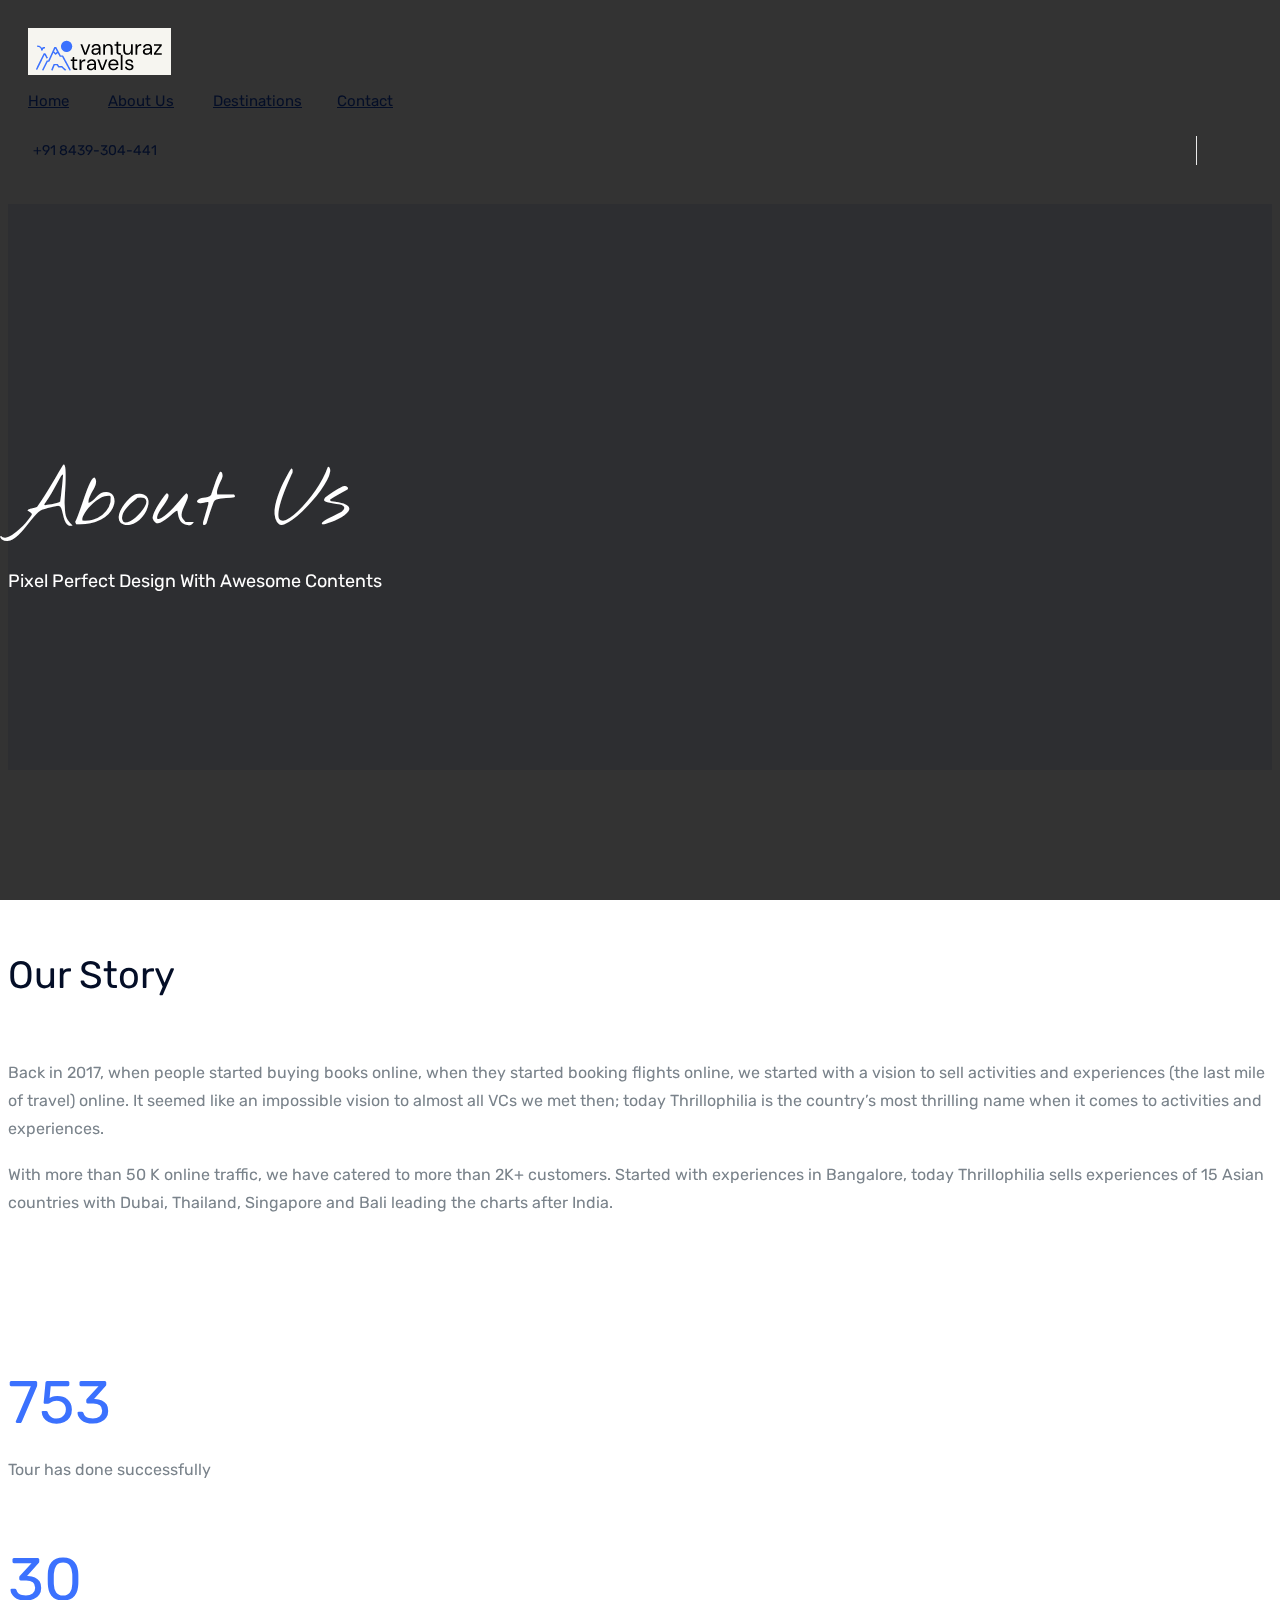
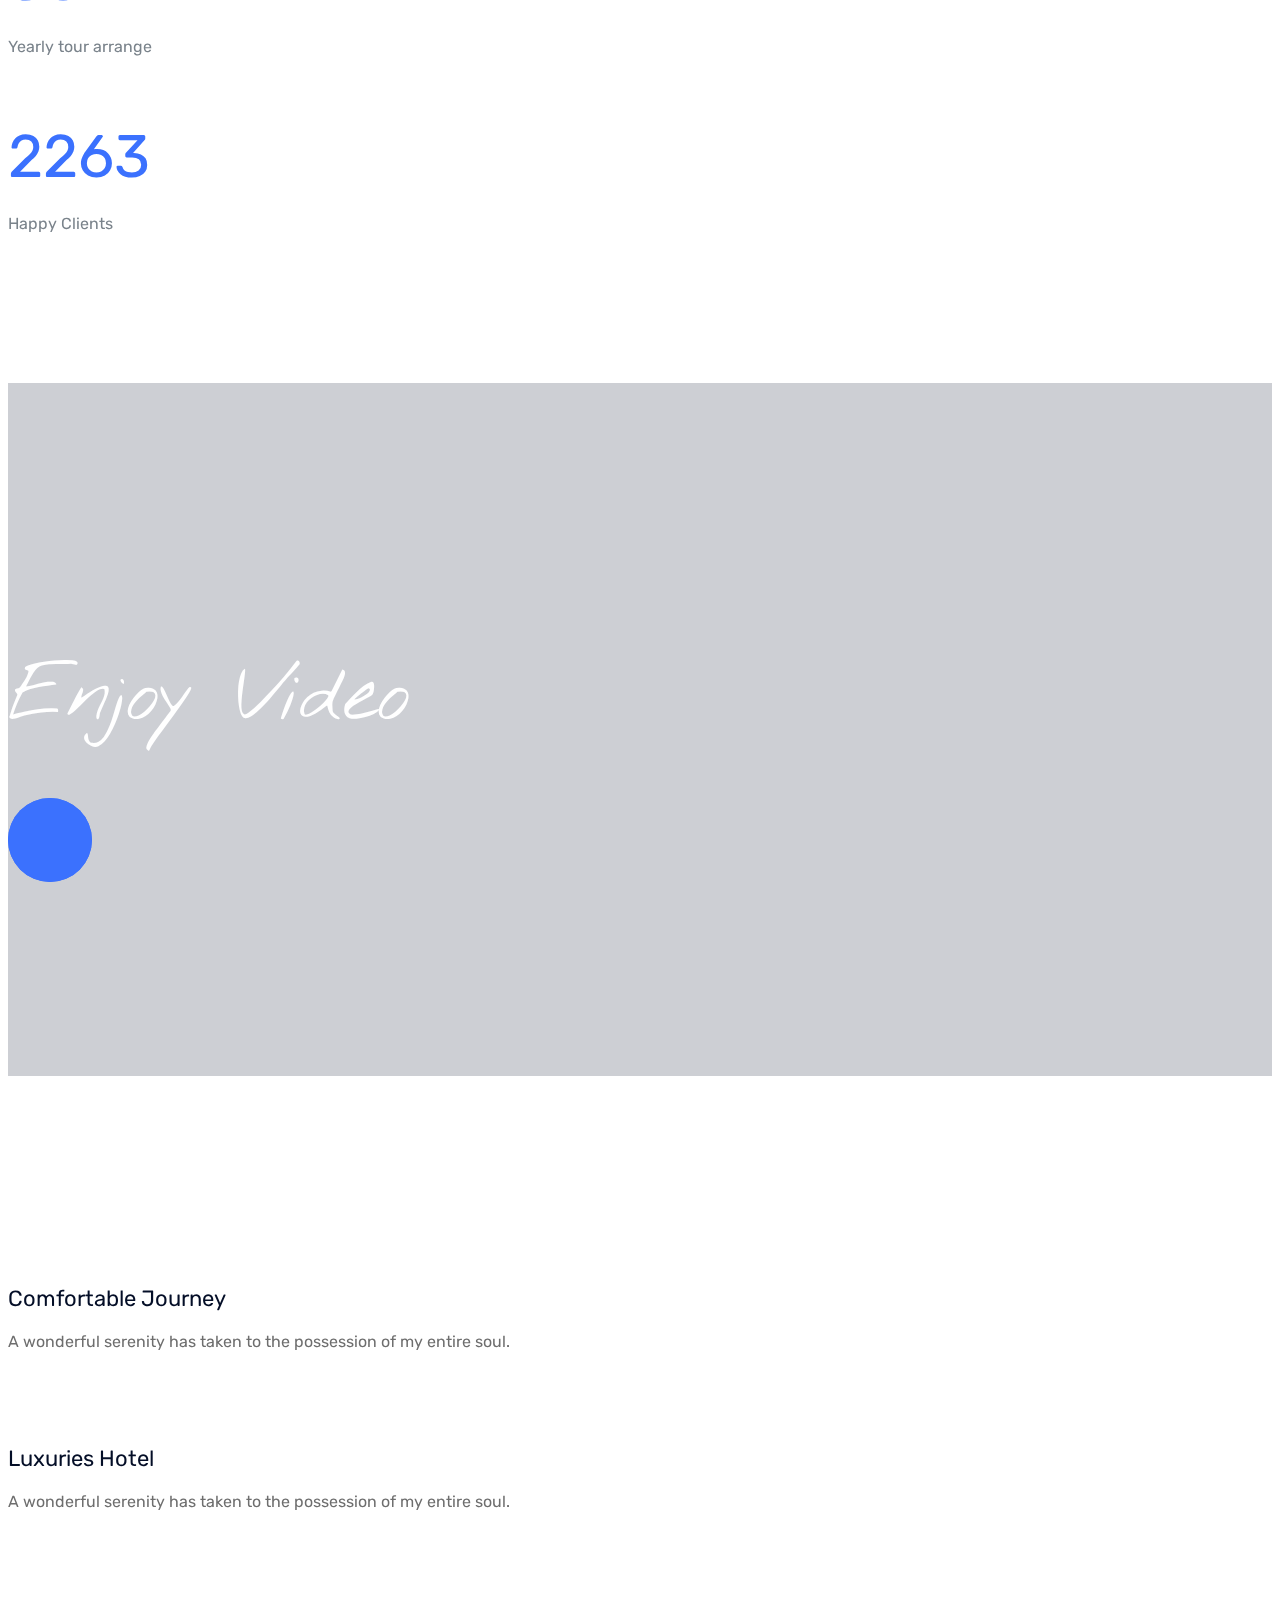
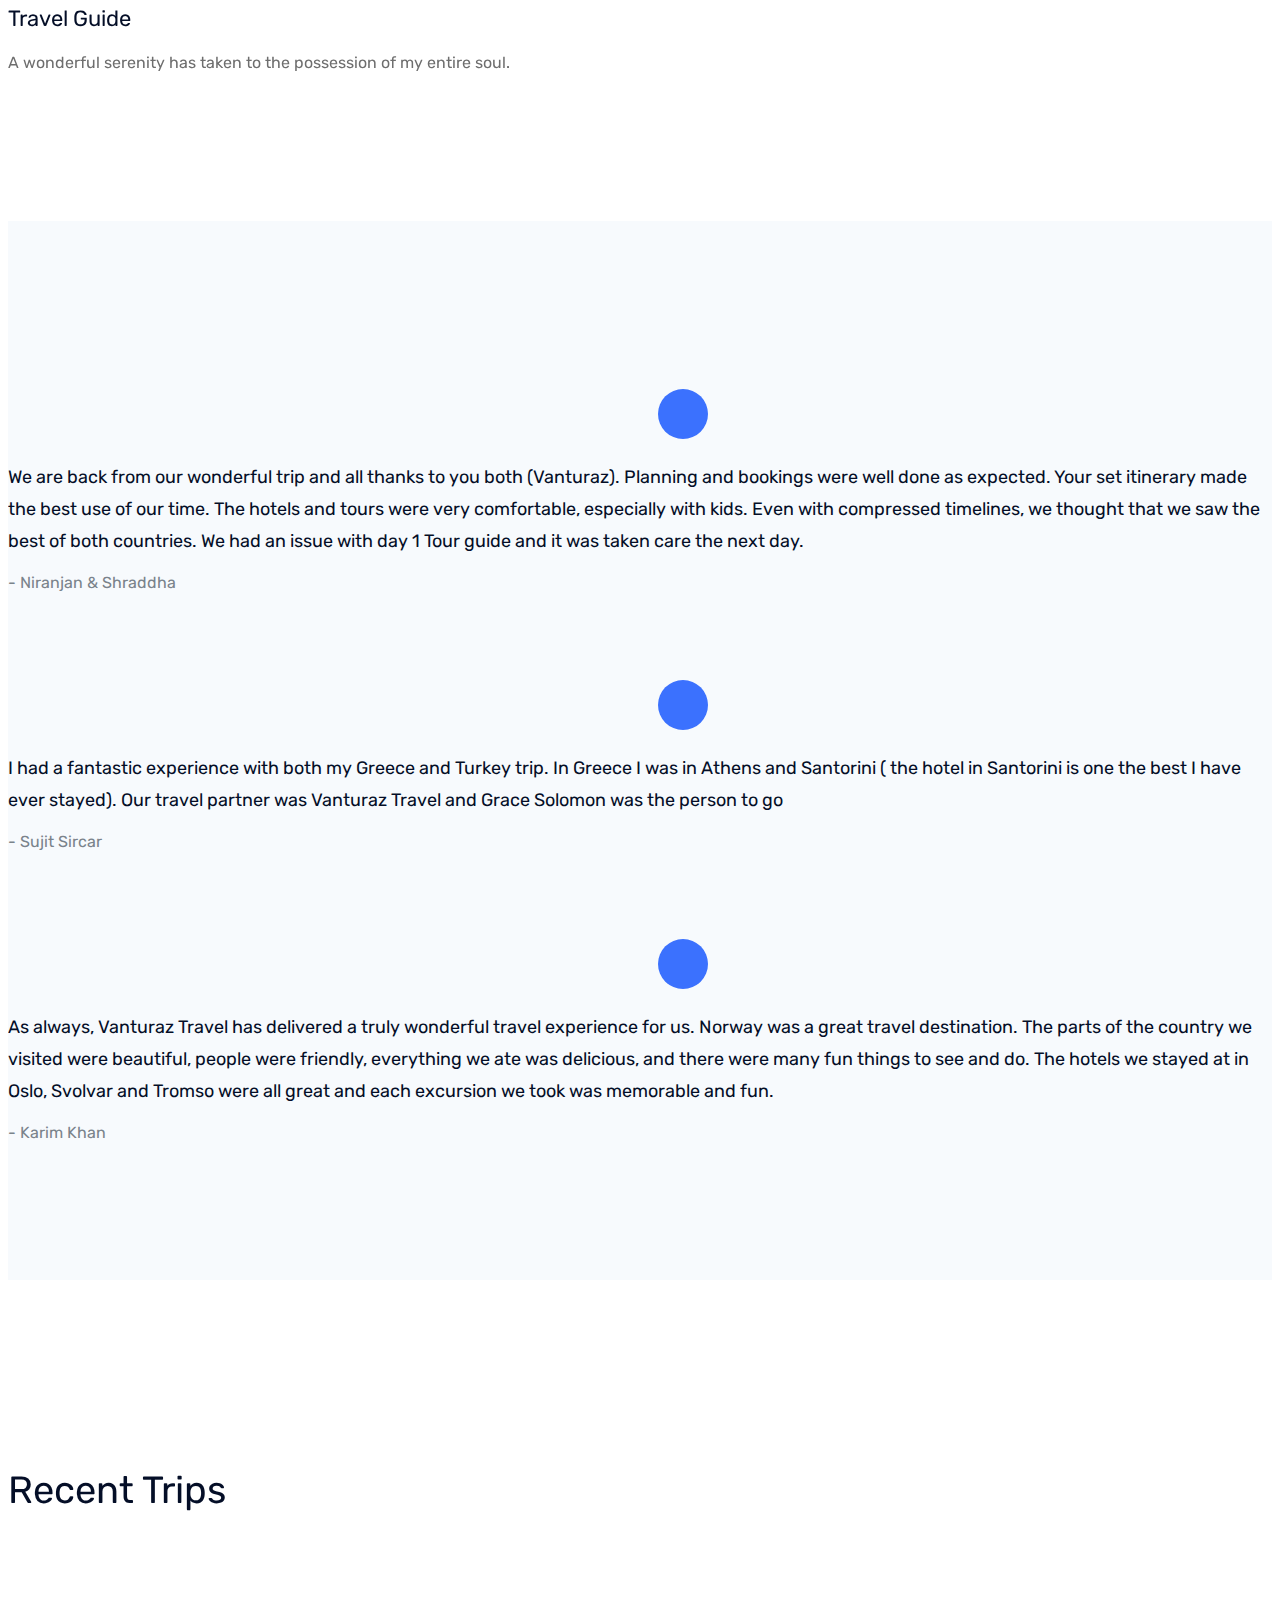
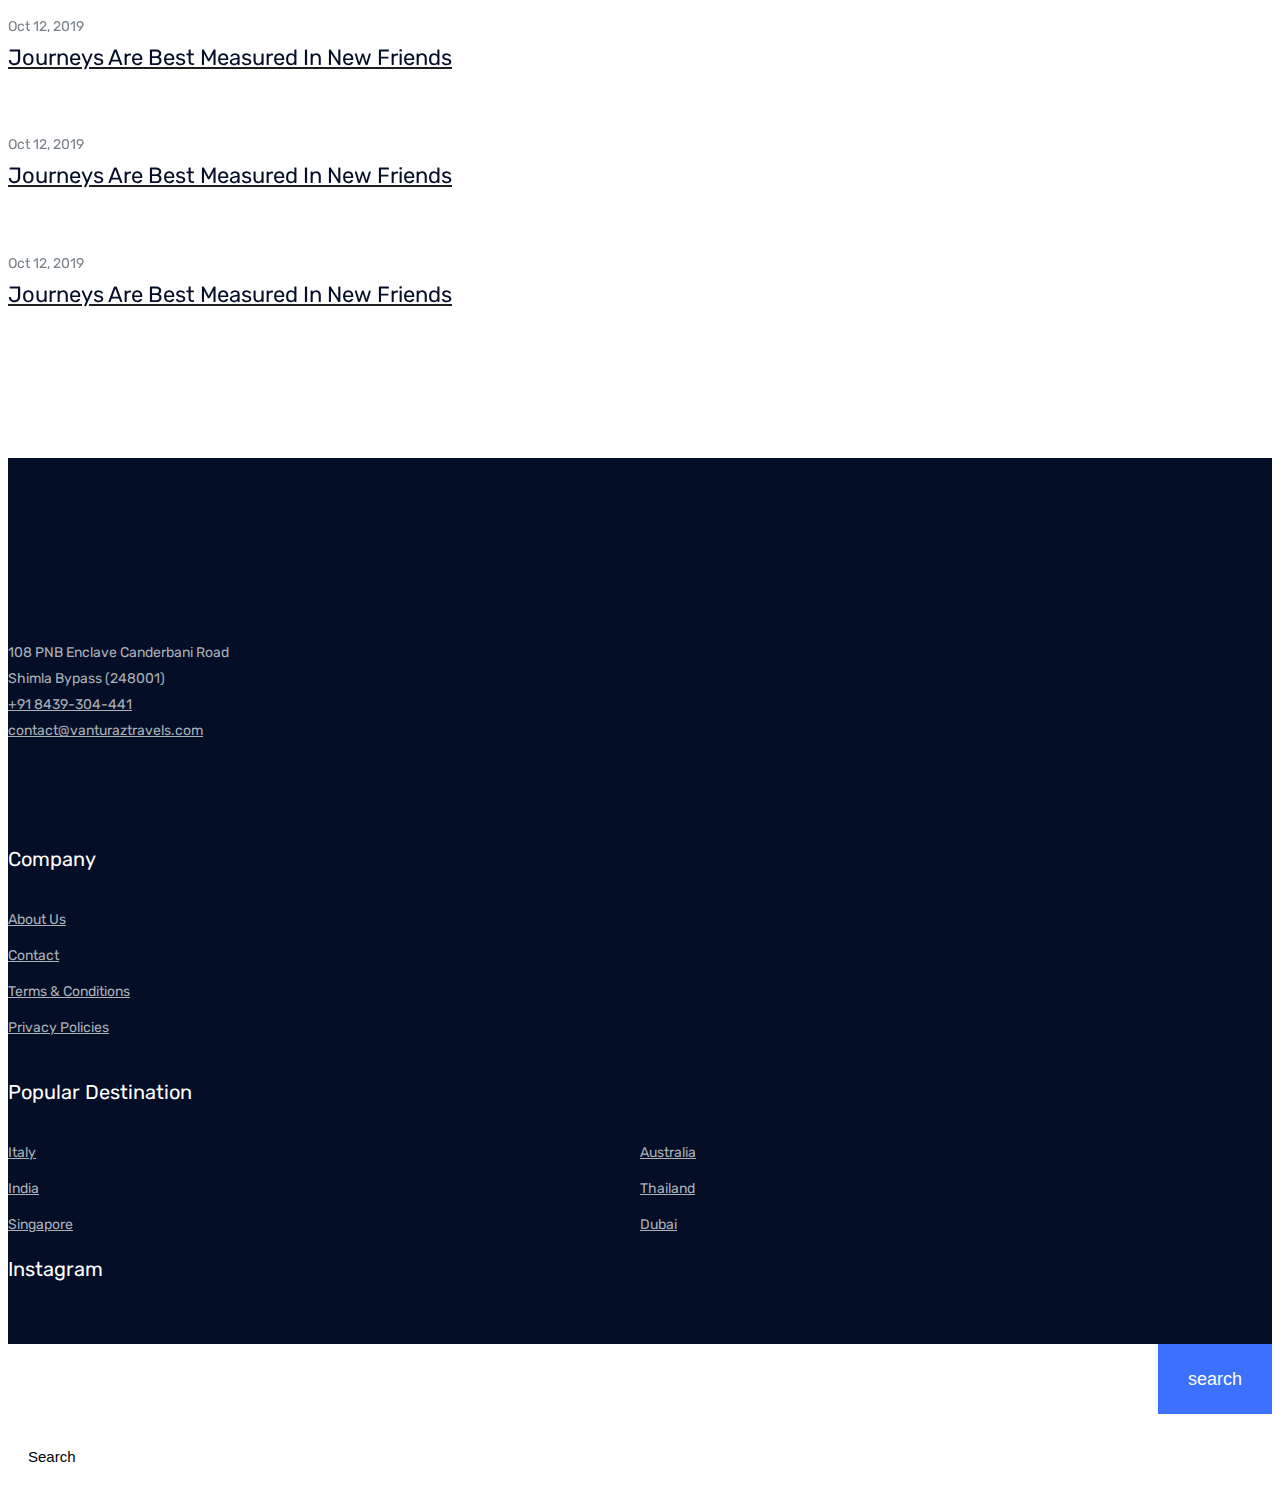
==== commit e247e569: "Testimonials Update" ====
--- a/about.html
+++ b/about.html
@@ -132,8 +132,10 @@
                             <div class="story_info">
                                 <div class="row">
                                     <div class="col-lg-9">
-                                        <p>Consulting represents success at realizing the company is going in the wrong direction. The only time the company fails is when it is not possible to do a turnaround anymore. We help companies pivot into more profitable directions where they can expand and grow. It is inevitable that companies will end up making a few mistakes; we help them correct these mistakes.</p>
-                                <p>Consulting represents success at realizing the company is going in the wrong direction. The only time the company fails is when it is not possible to do a turnaround anymore. We help companies pivot into more profitable directions where they can expand and grow. It is inevitable that companies will end up making a few mistakes; we help them correct these mistakes.</p>
+                                        <p>Back in 2017, when people started buying books online, when they started booking flights online, we started with a vision to sell activities and experiences (the last mile of travel) online. It seemed like an impossible vision to almost all VCs we met then; today Thrillophilia is the country’s most thrilling name when it comes to activities and
+                                        experiences. </p>
+                                <p>With more than 50 K online traffic, we have catered to more than 2K+ customers. Started with
+                                experiences in Bangalore, today Thrillophilia sells experiences of 15 Asian countries with Dubai, Thailand, Singapore and Bali leading the charts after India.</p>
                                     </div>
                                 </div>
                             </div>
@@ -155,7 +157,7 @@
                                 <div class="row">
                                     <div class="col-lg-4 col-md-4">
                                         <div class="single_counter text-center">
-                                            <h3  class="counter">378</h3>
+                                            <h3  class="counter">753</h3>
                                             <p>Tour has done successfully</p>
                                         </div>
                                     </div>
@@ -244,11 +246,18 @@
                                 <div class="col-lg-8">
                                     <div class="single_testmonial text-center">
                                         <div class="author_thumb">
-                                            <img src="img/testmonial/author.png" alt="">
-                                        </div>
-                                        <p>"Working in conjunction with humanitarian aid agencies, we have supported programmes to help alleviate human suffering.</p>
+                                            <img src="https://ui-avatars.com/api/?name=Niranjan+Shraddha&rounded=true&bold=true&background=3b71fe&color=ffffff"
+                                                alt="">
+                                        </div>
+                                        <p>We are back from our wonderful trip and all thanks to you both (Vanturaz).
+                                            Planning and bookings were well done as
+                                            expected. Your set itinerary made the best use of our time. The hotels and tours
+                                            were very comfortable, especially with
+                                            kids. Even with compressed timelines, we thought that we saw the best of both
+                                            countries. We had an issue with day 1 Tour
+                                            guide and it was taken care the next day.</p>
                                         <div class="testmonial_author">
-                                            <h3>- Micky Mouse</h3>
+                                            <h3>- Niranjan & Shraddha</h3>
                                         </div>
                                     </div>
                                 </div>
@@ -259,11 +268,16 @@
                                 <div class="col-lg-8">
                                     <div class="single_testmonial text-center">
                                         <div class="author_thumb">
-                                            <img src="img/testmonial/author.png" alt="">
-                                        </div>
-                                        <p>"Working in conjunction with humanitarian aid agencies, we have supported programmes to help alleviate human suffering.</p>
+                                            <img src="https://ui-avatars.com/api/?name=Sujit+Sircar&rounded=true&bold=true&background=3b71fe&color=ffffff"
+                                                alt="">
+                                        </div>
+                                        <p>I had a fantastic experience with both my Greece and Turkey trip. In Greece I was
+                                            in Athens and Santorini ( the hotel in
+                                            Santorini is one the best I have ever stayed). Our travel partner was Vanturaz
+                                            Travel and Grace Solomon was the person to
+                                            go</p>
                                         <div class="testmonial_author">
-                                            <h3>- Tom Mouse</h3>
+                                            <h3>- Sujit Sircar</h3>
                                         </div>
                                     </div>
                                 </div>
@@ -274,11 +288,18 @@
                                 <div class="col-lg-8">
                                     <div class="single_testmonial text-center">
                                         <div class="author_thumb">
-                                            <img src="img/testmonial/author.png" alt="">
-                                        </div>
-                                        <p>"Working in conjunction with humanitarian aid agencies, we have supported programmes to help alleviate human suffering.</p>
+                                            <img src="https://ui-avatars.com/api/?name=Karim+Khan&rounded=true&bold=true&background=3b71fe&color=ffffff"
+                                                alt="">
+                                        </div>
+                                        <p>As always, Vanturaz Travel has delivered a truly wonderful travel experience for
+                                            us. Norway was a great travel
+                                            destination. The parts of the country we visited were beautiful, people were
+                                            friendly, everything we ate was delicious,
+                                            and there were many fun things to see and do. The hotels we stayed at in Oslo,
+                                            Svolvar and Tromso were all great and
+                                            each excursion we took was memorable and fun.</p>
                                         <div class="testmonial_author">
-                                            <h3>- Jerry Mouse</h3>
+                                            <h3>- Karim Khan</h3>
                                         </div>
                                     </div>
                                 </div>
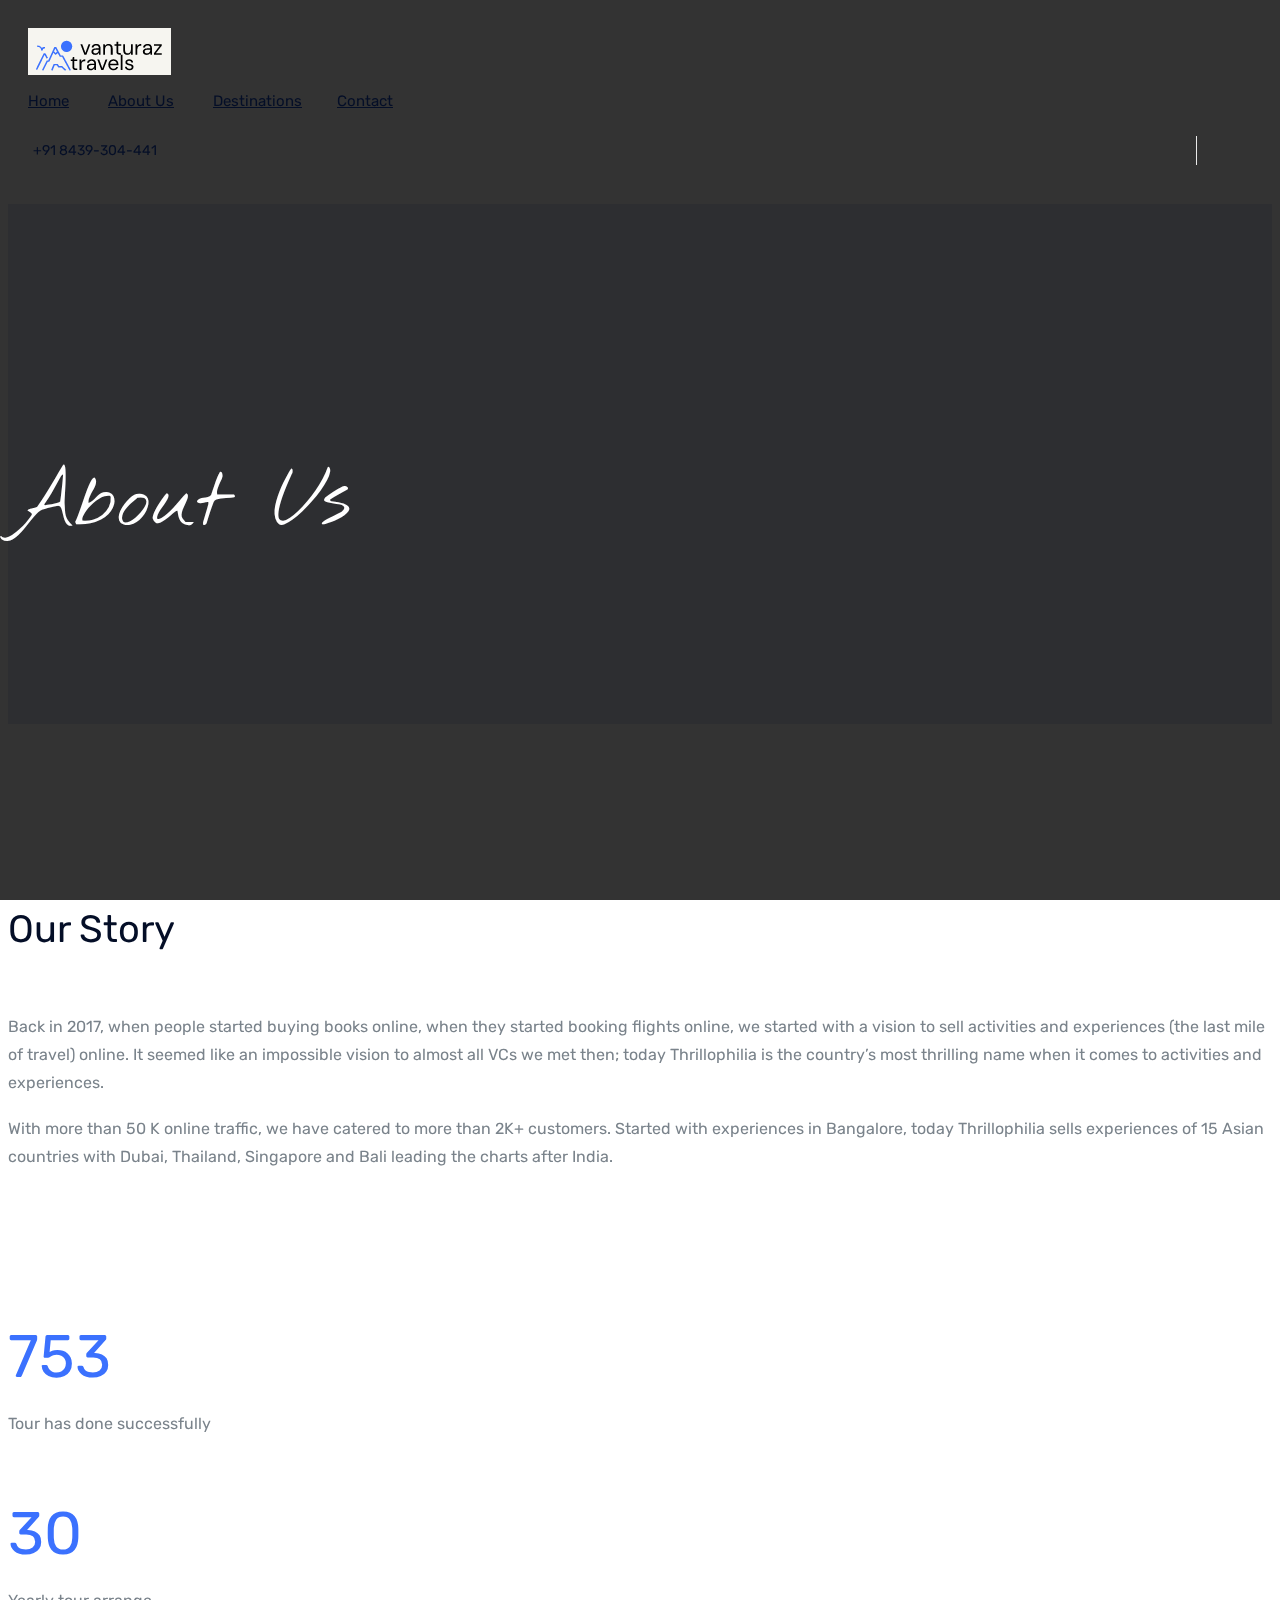
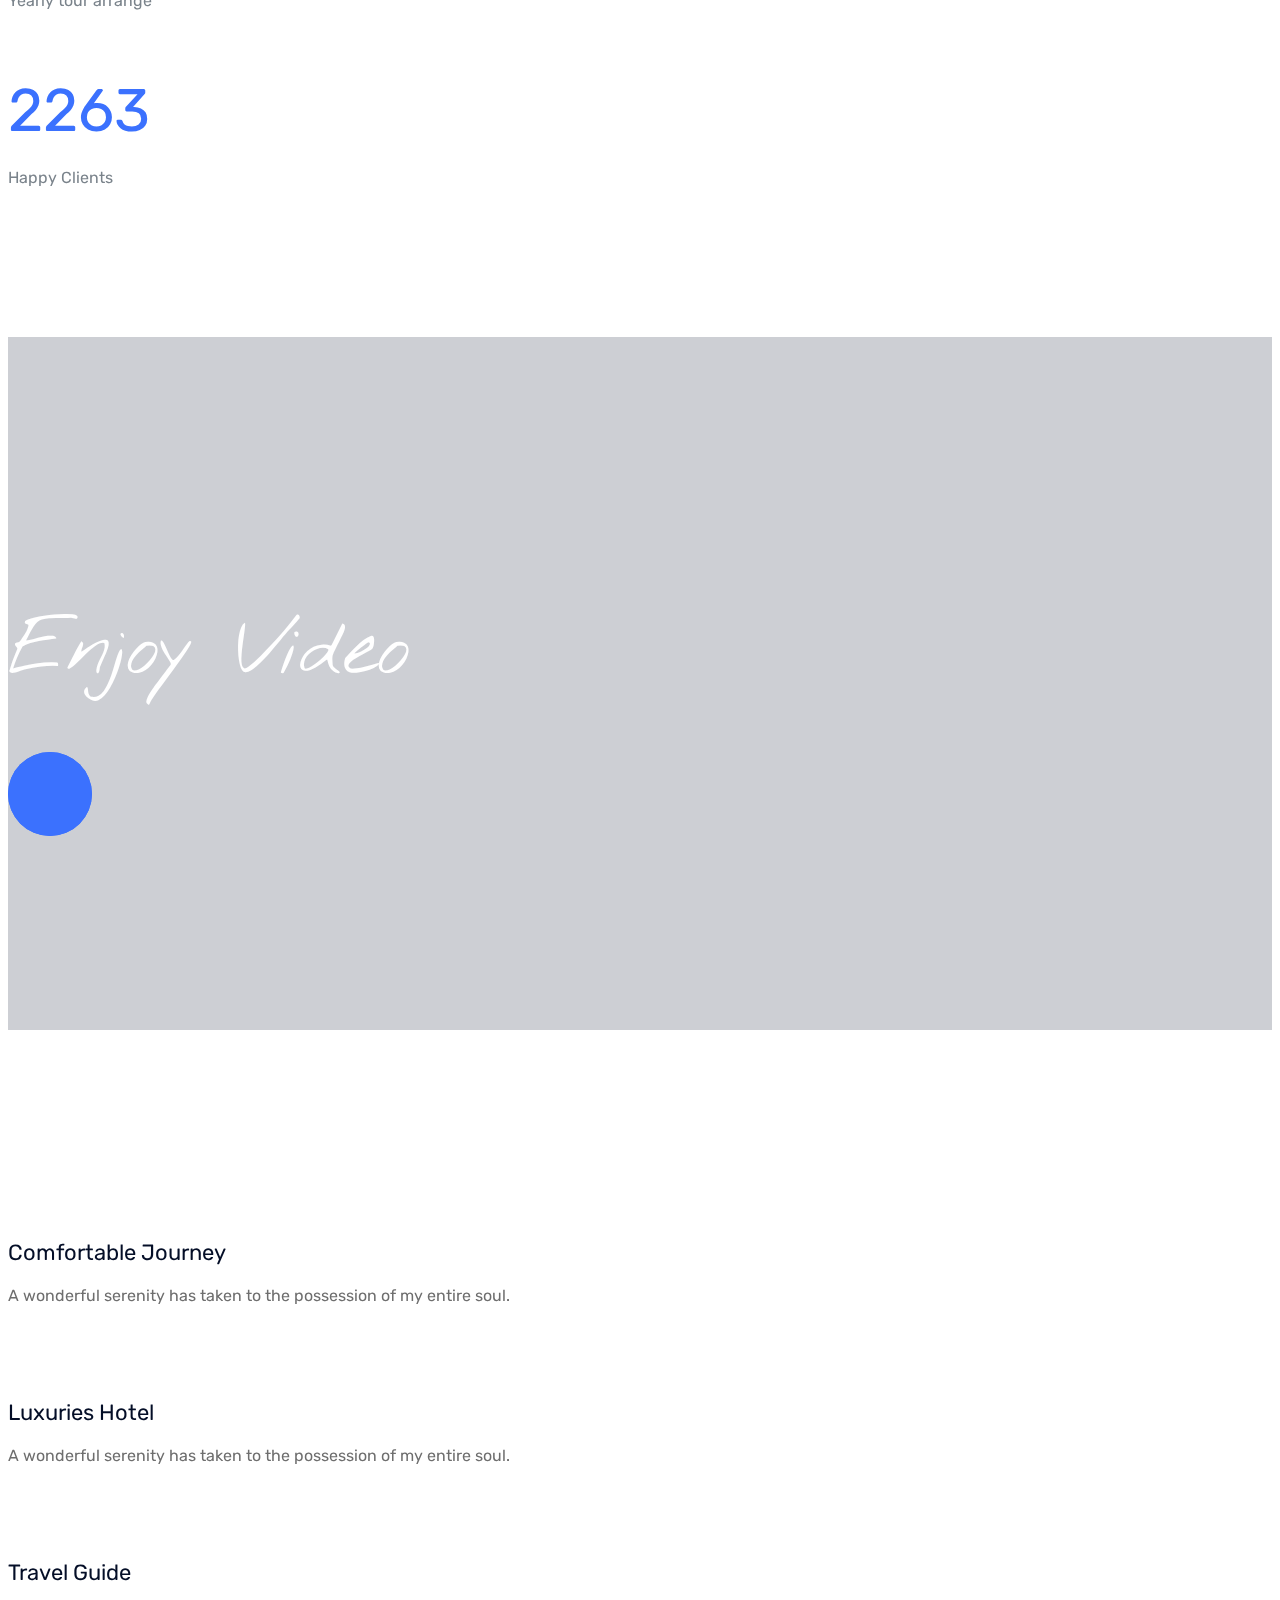
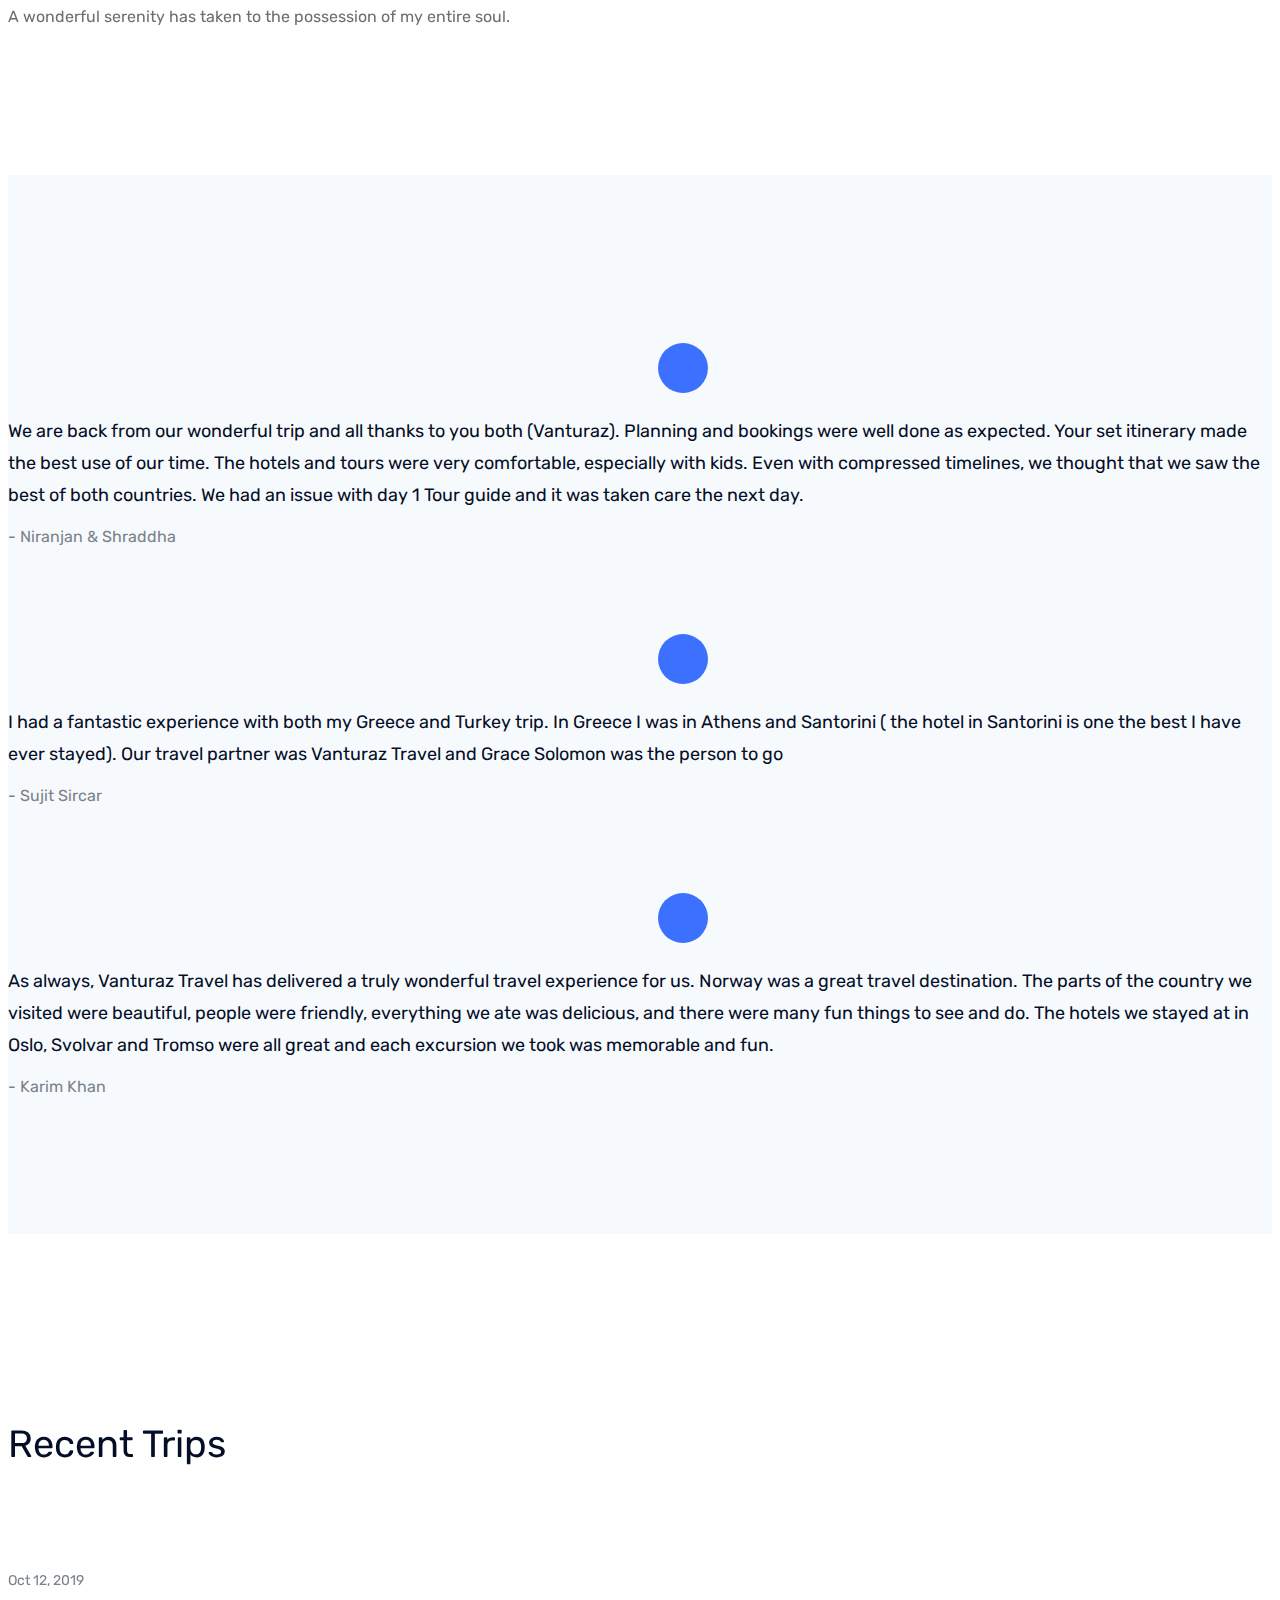
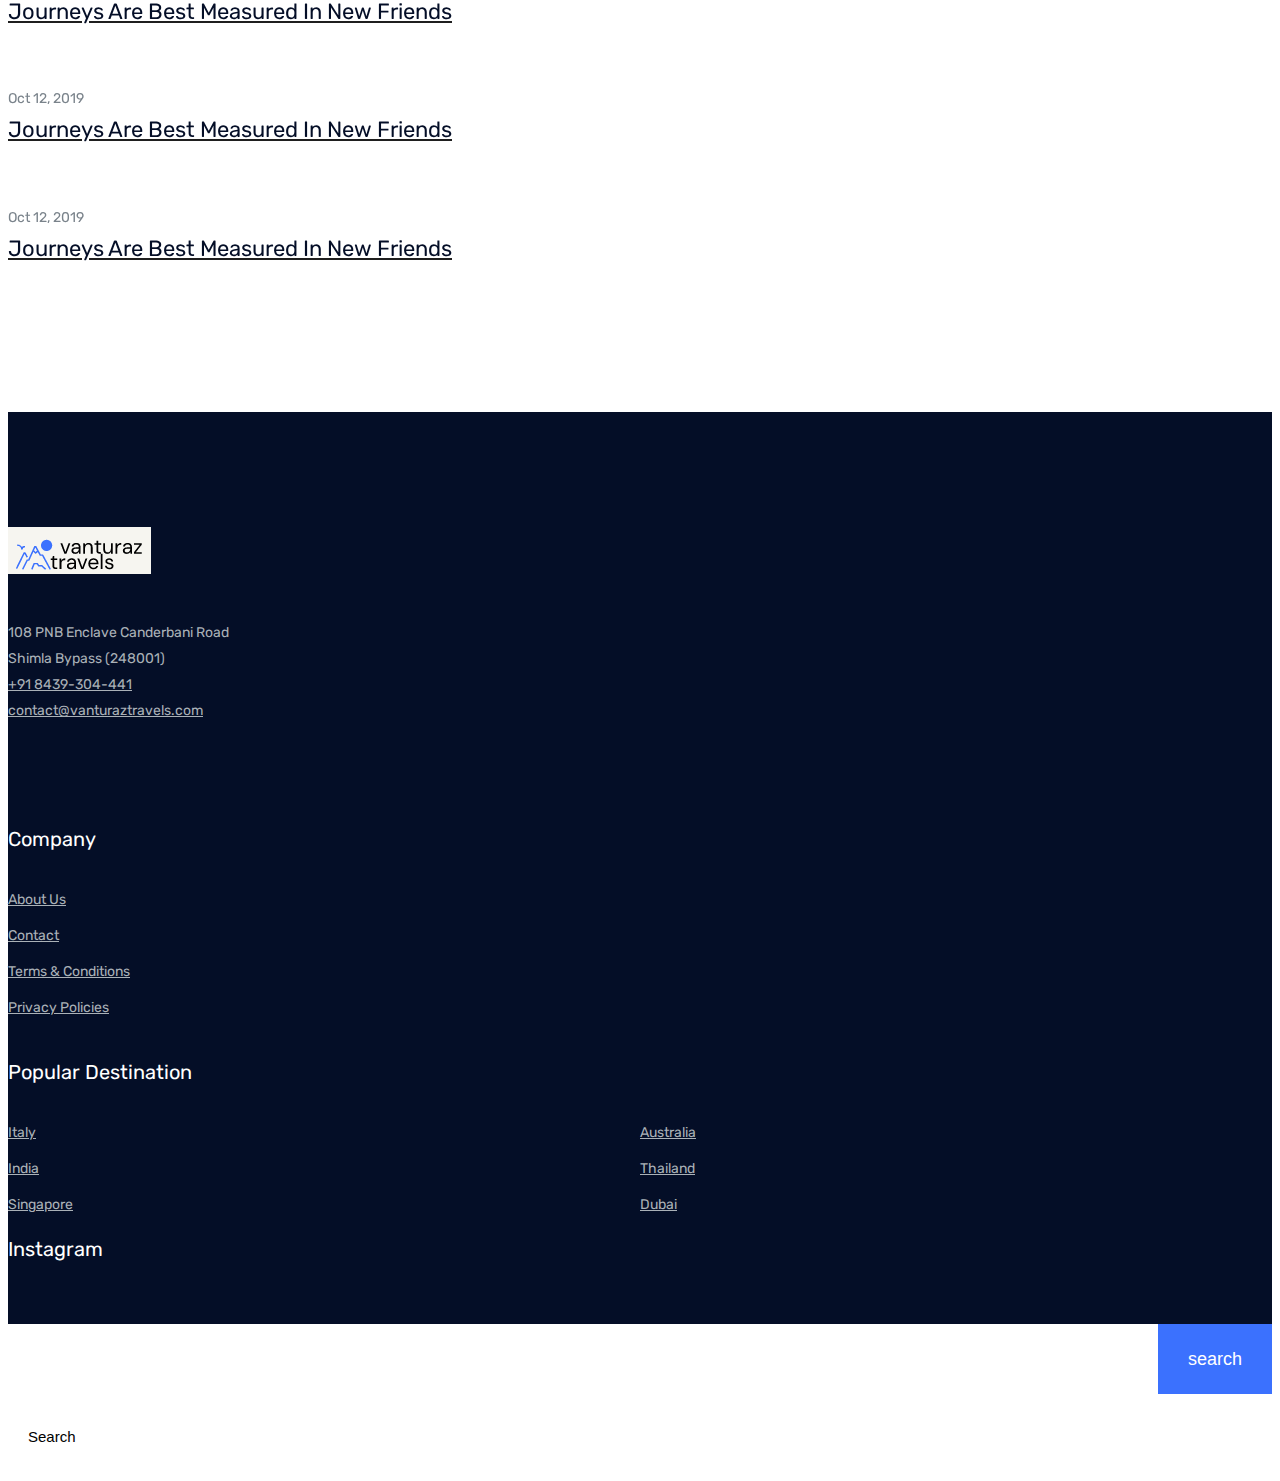
==== commit 151a9c55: "Latest Suggested Updates" ====
--- a/about.html
+++ b/about.html
@@ -112,7 +112,7 @@
                 <div class="col-xl-12">
                     <div class="bradcam_text text-center">
                         <h3>About Us</h3>
-                        <p>Pixel perfect design with awesome contents</p>
+                        <!-- <p>Pixel perfect design with awesome contents</p> -->
                     </div>
                 </div>
             </div>
@@ -385,7 +385,7 @@
                         <div class="footer_widget">
                             <div class="footer_logo">
                                 <a href="#">
-                                    <img src="img/footer_logo.png" alt="">
+                                    <img src="img/logo.png" alt="">
                                 </a>
                             </div>
                             <p>108 PNB Enclave Canderbani Road <br> Shimla Bypass (248001) <br>
@@ -430,10 +430,10 @@
                                 Company
                             </h3>
                             <ul class="links">
-                                <li><a href="#"> About Us</a></li>
-                                <li><a href="#"> Contact</a></li>
-                                <li><a href="#"> Terms & Conditions</a></li>
-                                <li><a href="#"> Privacy Policies</a></li>
+                                <li><a href="about.html"> About Us</a></li>
+                                <li><a href="contact.html"> Contact</a></li>
+                                <li><a href="terms-and-cond.html"> Terms & Conditions</a></li>
+                                <li><a href="privacy-policy.html"> Privacy Policies</a></li>
                             </ul>
                         </div>
                     </div>
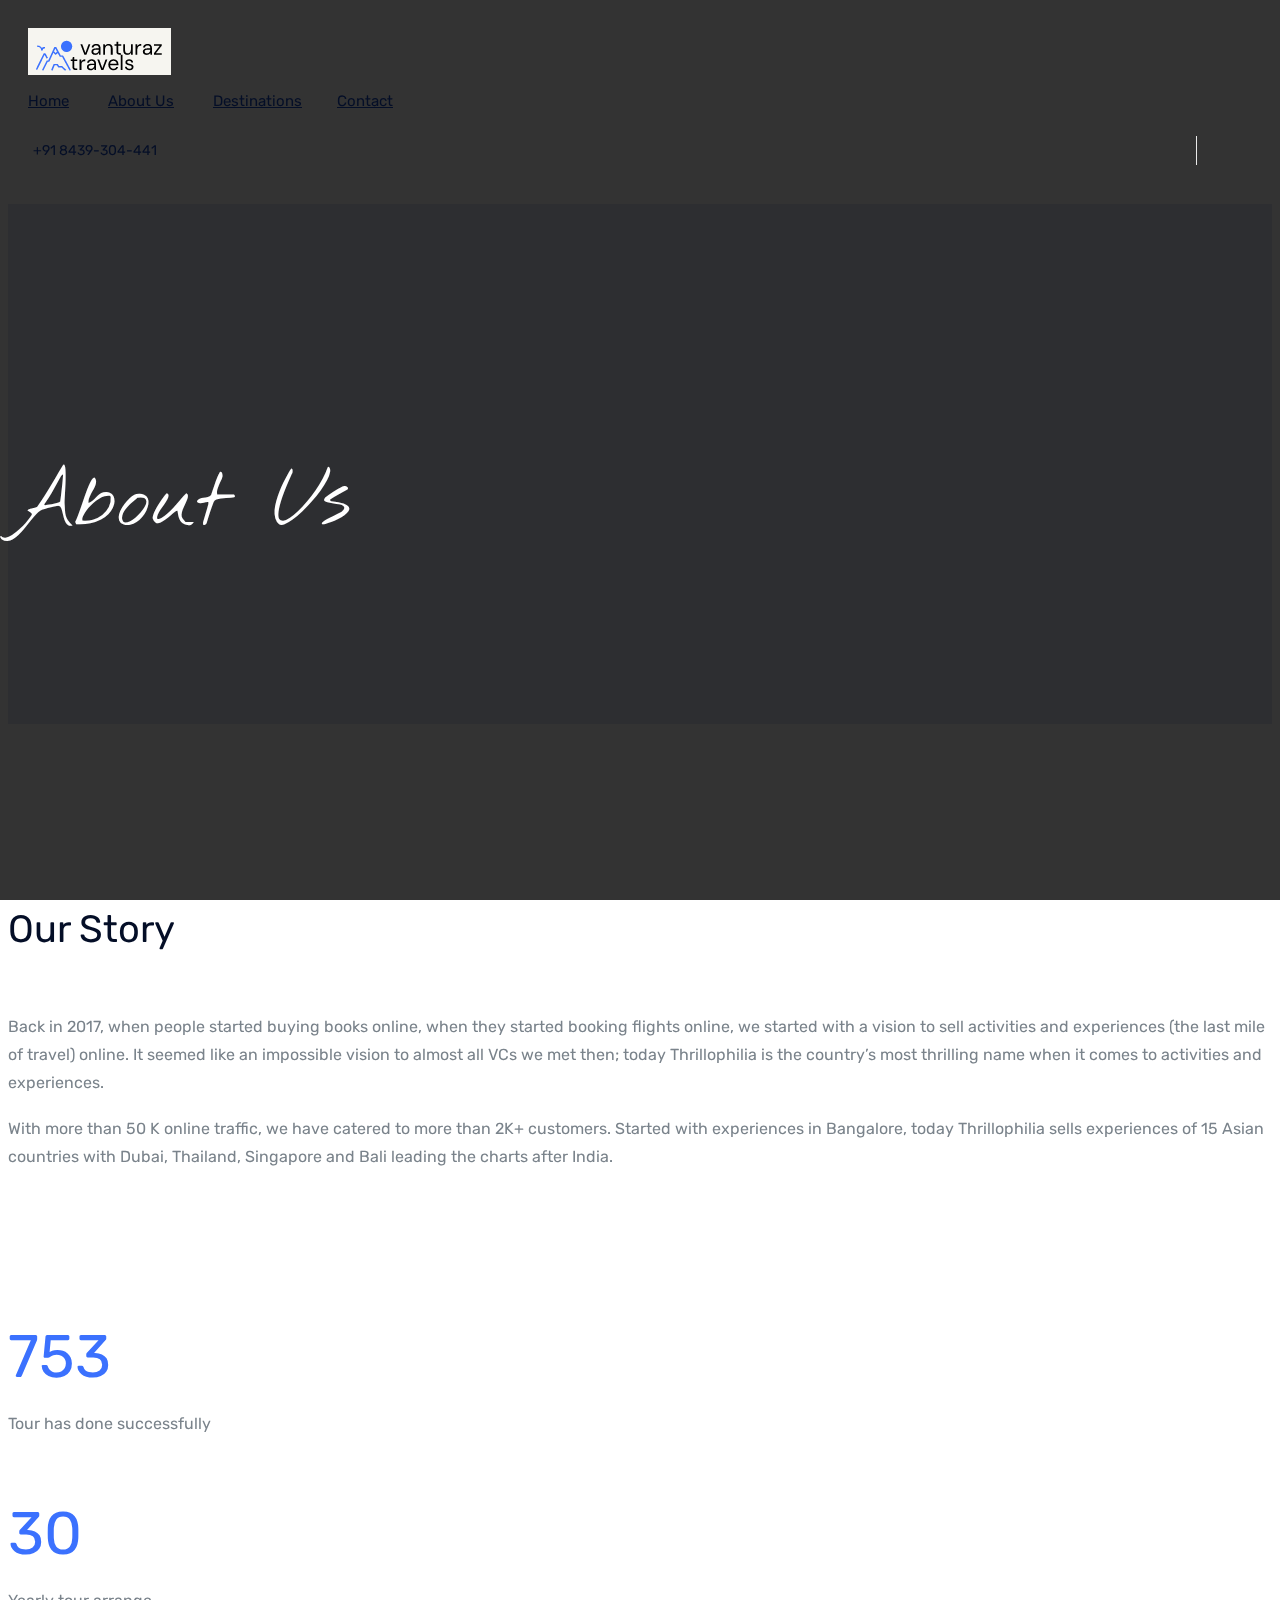
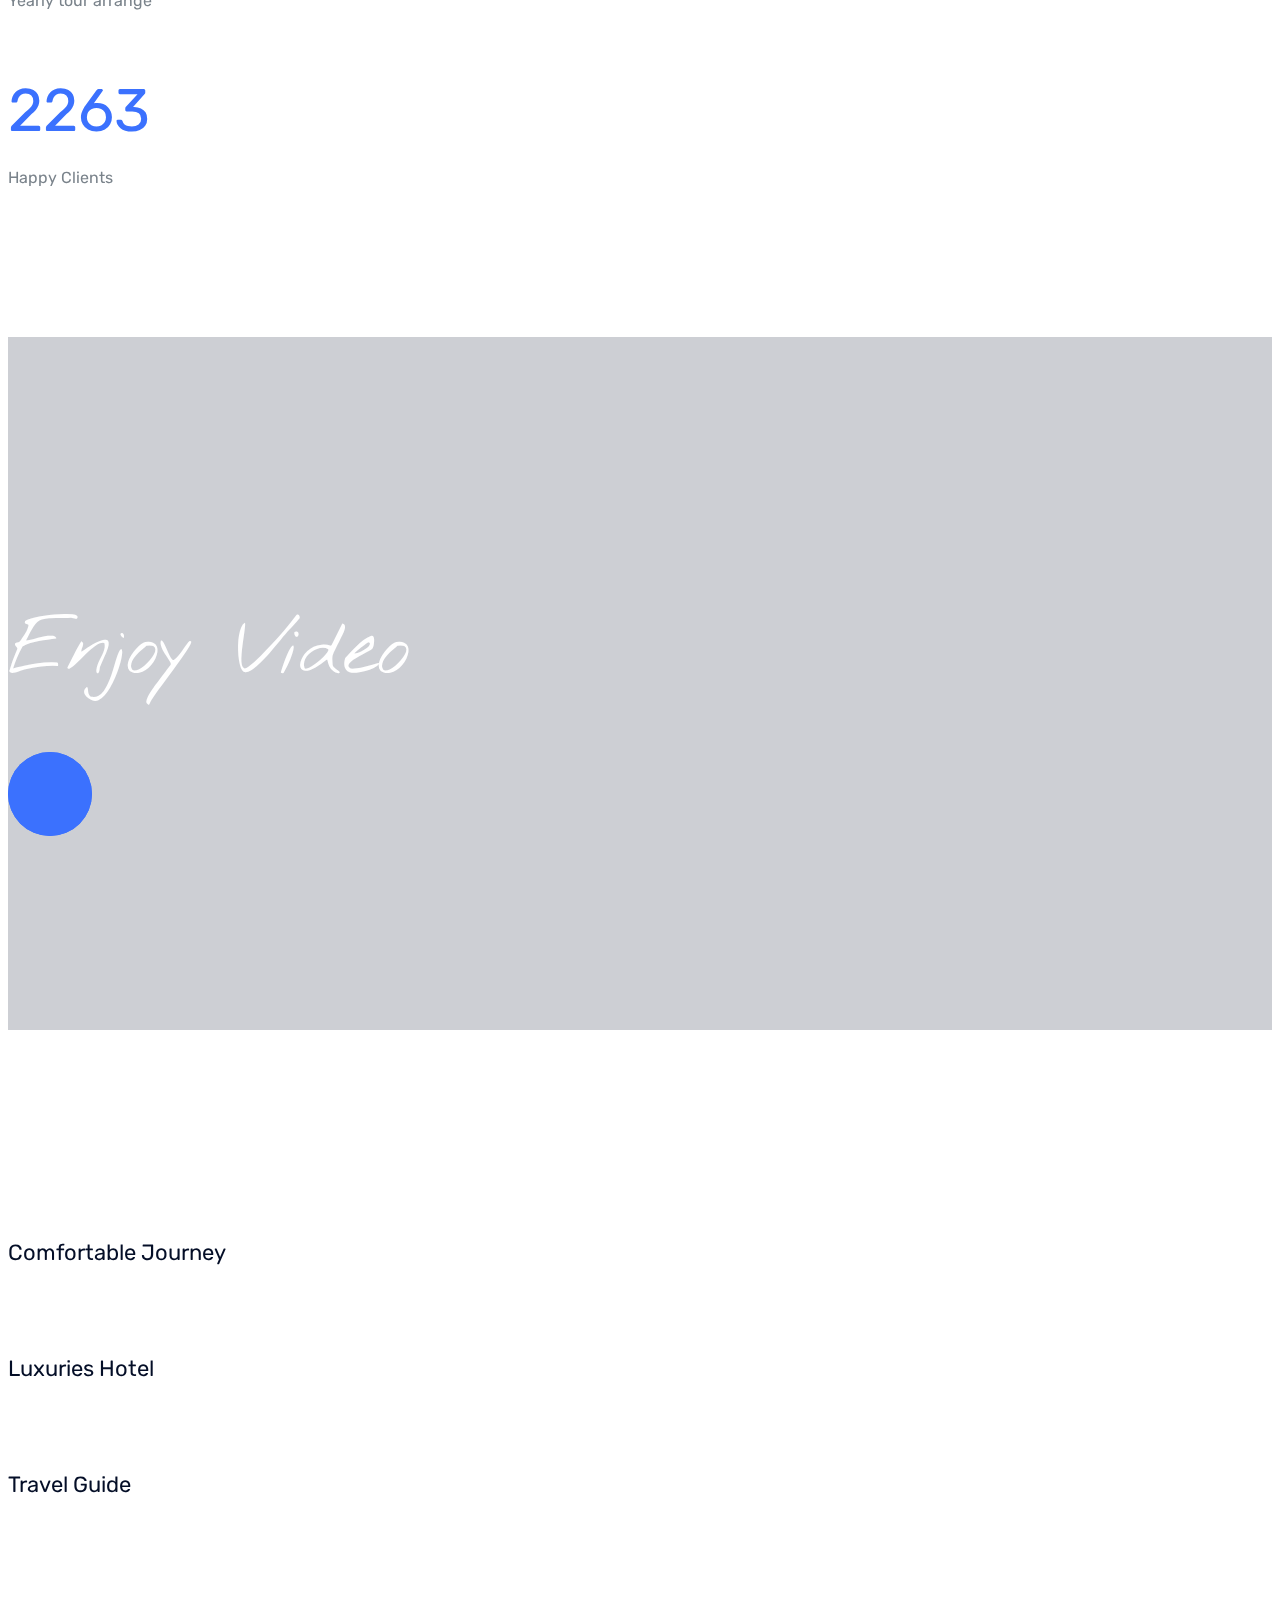
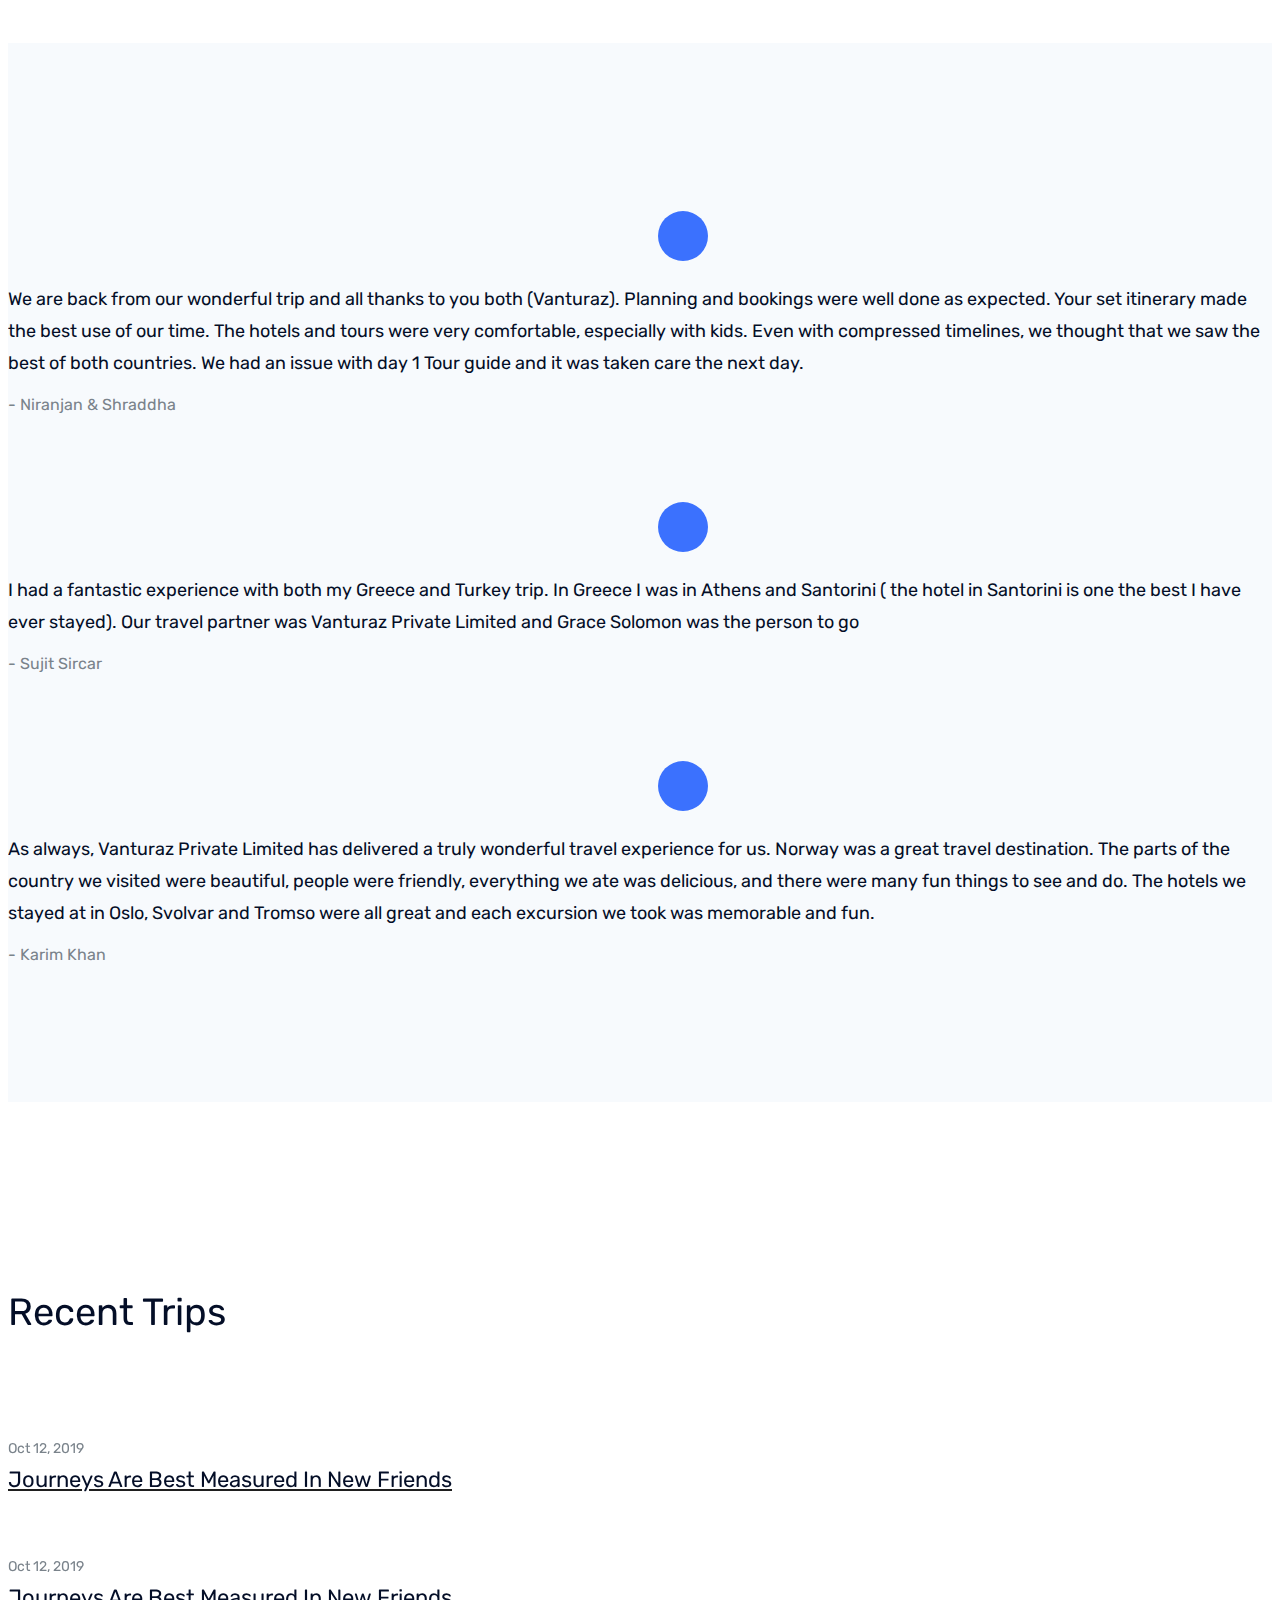
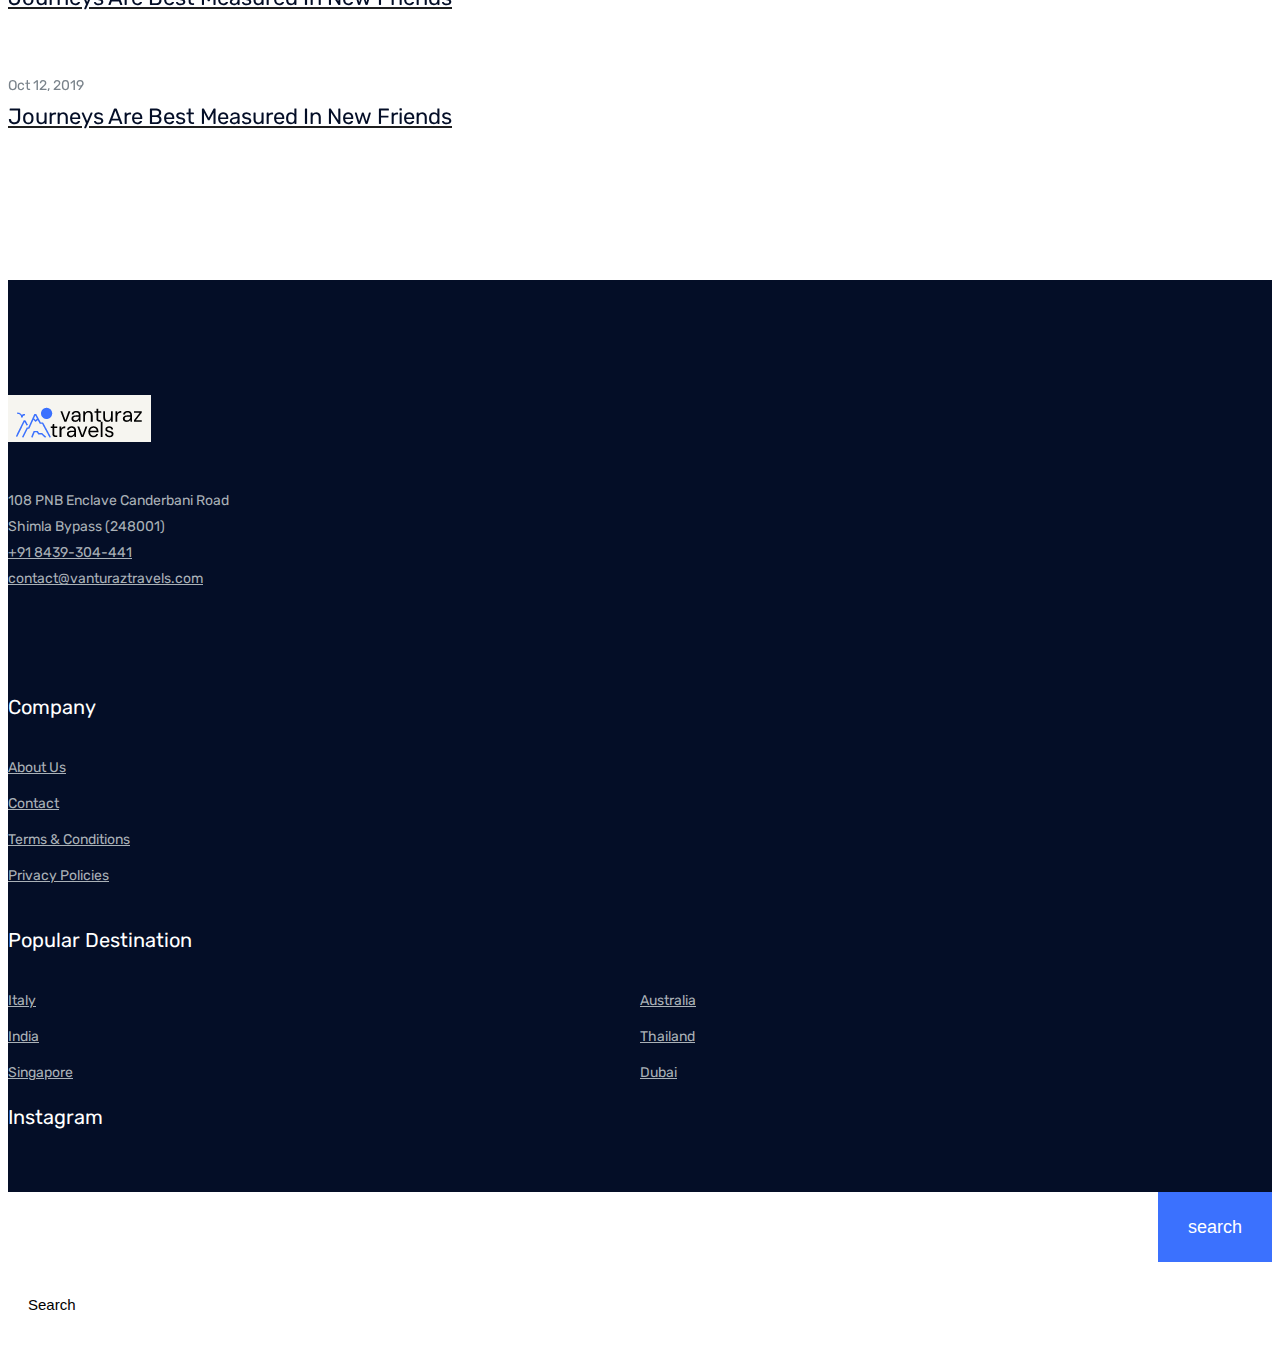
==== commit 1dc2c26c: "name updated" ====
--- a/about.html
+++ b/about.html
@@ -209,7 +209,7 @@
                             <img src="img/svg_icon/1.svg" alt="">
                         </div>
                         <h3>Comfortable Journey</h3>
-                        <p>A wonderful serenity has taken to the possession of my entire soul.</p>
+                        <!-- <p>A wonderful serenity has taken to the possession of my entire soul.</p> -->
                     </div>
                 </div>
                 <div class="col-lg-4 col-md-6">
@@ -218,7 +218,7 @@
                             <img src="img/svg_icon/2.svg" alt="">
                         </div>
                         <h3>Luxuries Hotel</h3>
-                        <p>A wonderful serenity has taken to the possession of my entire soul.</p>
+                        <!-- <p>A wonderful serenity has taken to the possession of my entire soul.</p> -->
                     </div>
                 </div>
                 <div class="col-lg-4 col-md-6">
@@ -227,7 +227,7 @@
                             <img src="img/svg_icon/3.svg" alt="">
                         </div>
                         <h3>Travel Guide</h3>
-                        <p>A wonderful serenity has taken to the possession of my entire soul.</p>
+                        <!-- <p>A wonderful serenity has taken to the possession of my entire soul.</p> -->
                     </div>
                 </div>
             </div>
@@ -273,8 +273,7 @@
                                         </div>
                                         <p>I had a fantastic experience with both my Greece and Turkey trip. In Greece I was
                                             in Athens and Santorini ( the hotel in
-                                            Santorini is one the best I have ever stayed). Our travel partner was Vanturaz
-                                            Travel and Grace Solomon was the person to
+                                            Santorini is one the best I have ever stayed). Our travel partner was Vanturaz Private Limited and Grace Solomon was the person to
                                             go</p>
                                         <div class="testmonial_author">
                                             <h3>- Sujit Sircar</h3>
@@ -291,7 +290,7 @@
                                             <img src="https://ui-avatars.com/api/?name=Karim+Khan&rounded=true&bold=true&background=3b71fe&color=ffffff"
                                                 alt="">
                                         </div>
-                                        <p>As always, Vanturaz Travel has delivered a truly wonderful travel experience for
+                                        <p>As always, Vanturaz Private Limited has delivered a truly wonderful travel experience for
                                             us. Norway was a great travel
                                             destination. The parts of the country we visited were beautiful, people were
                                             friendly, everything we ate was delicious,
